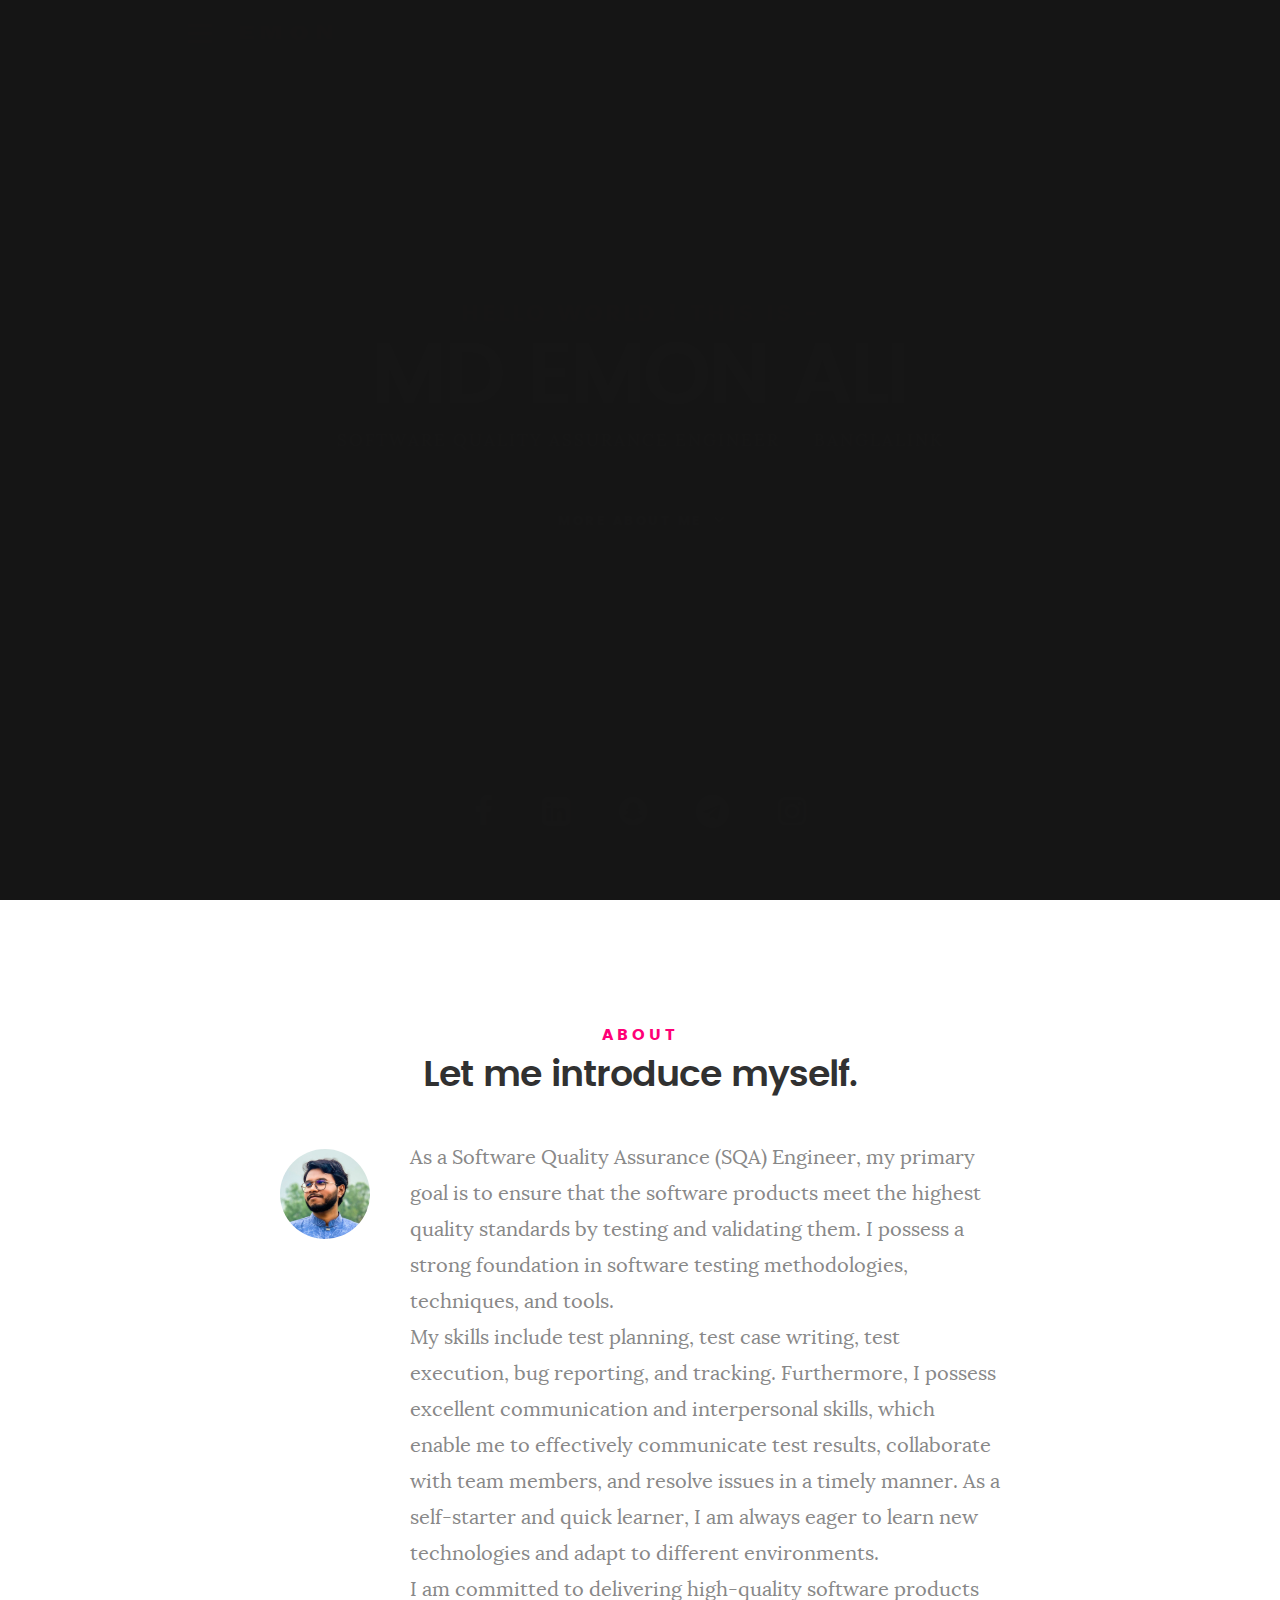
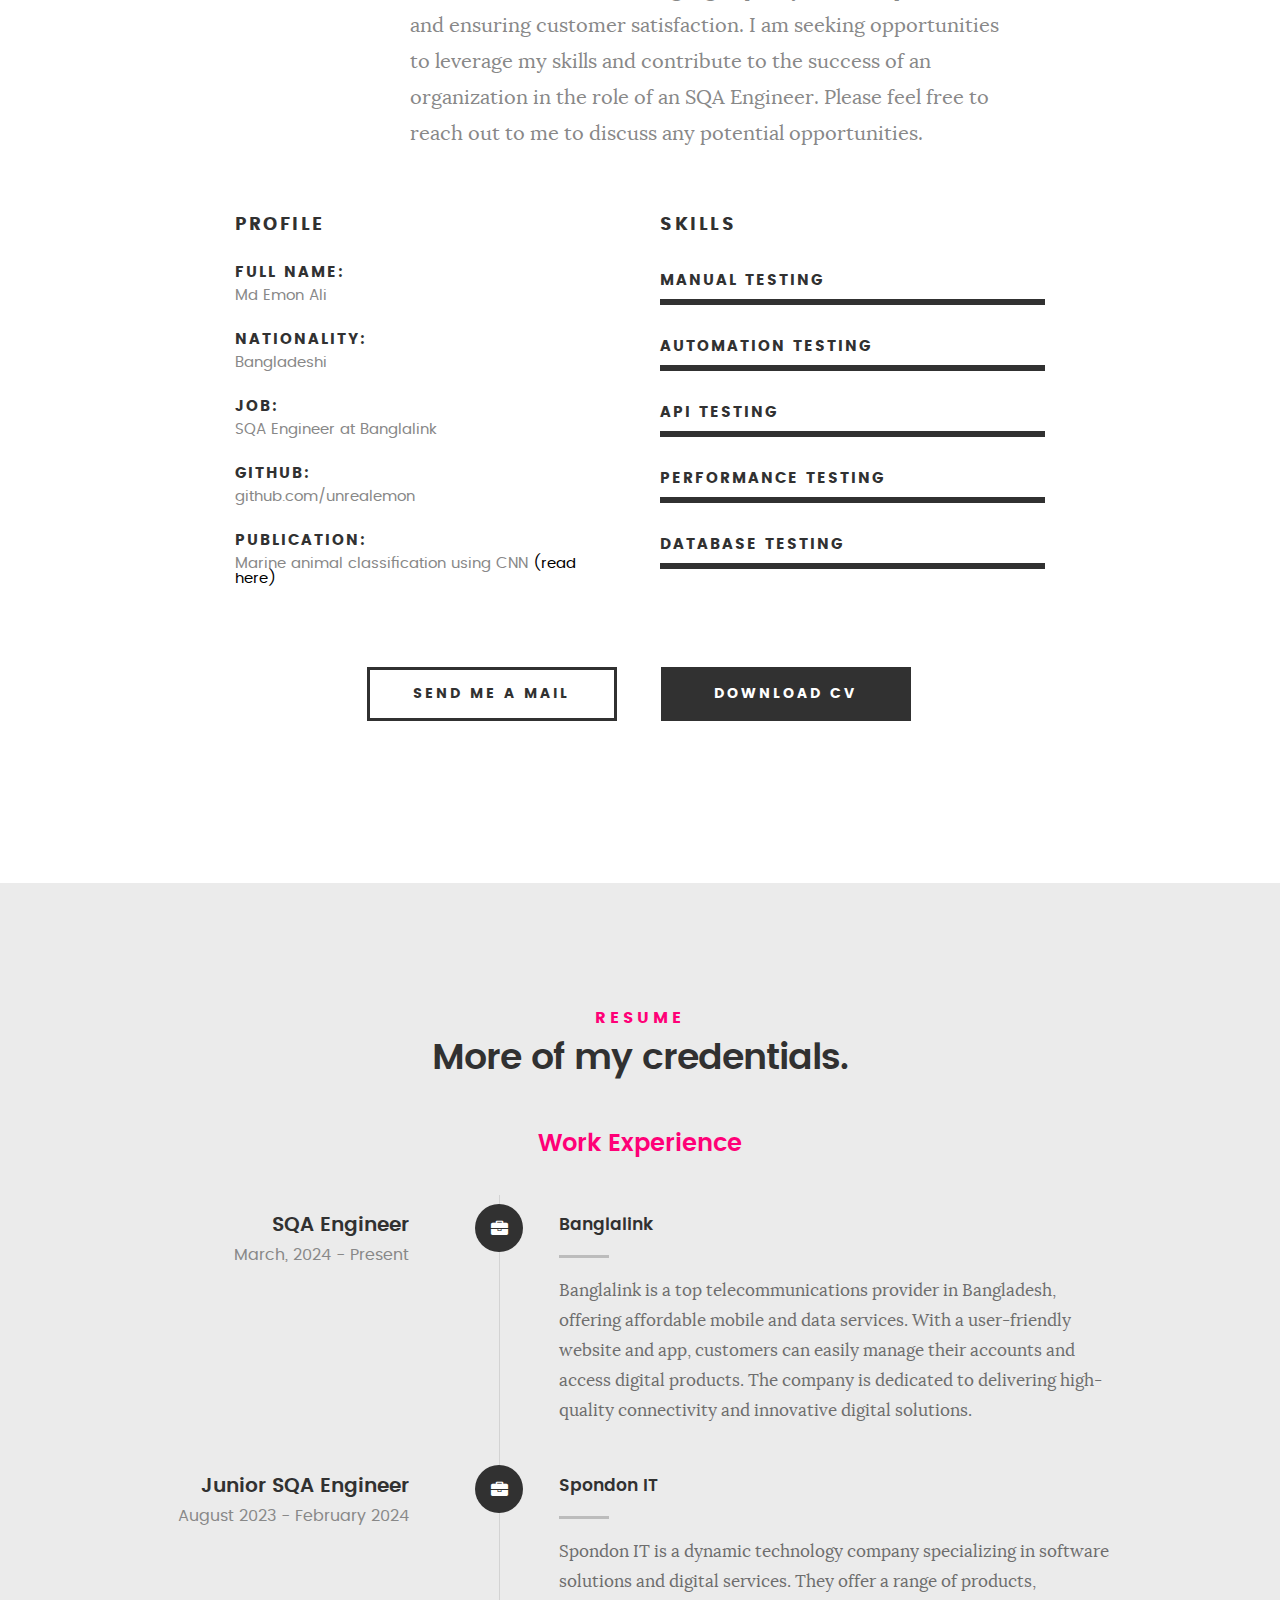
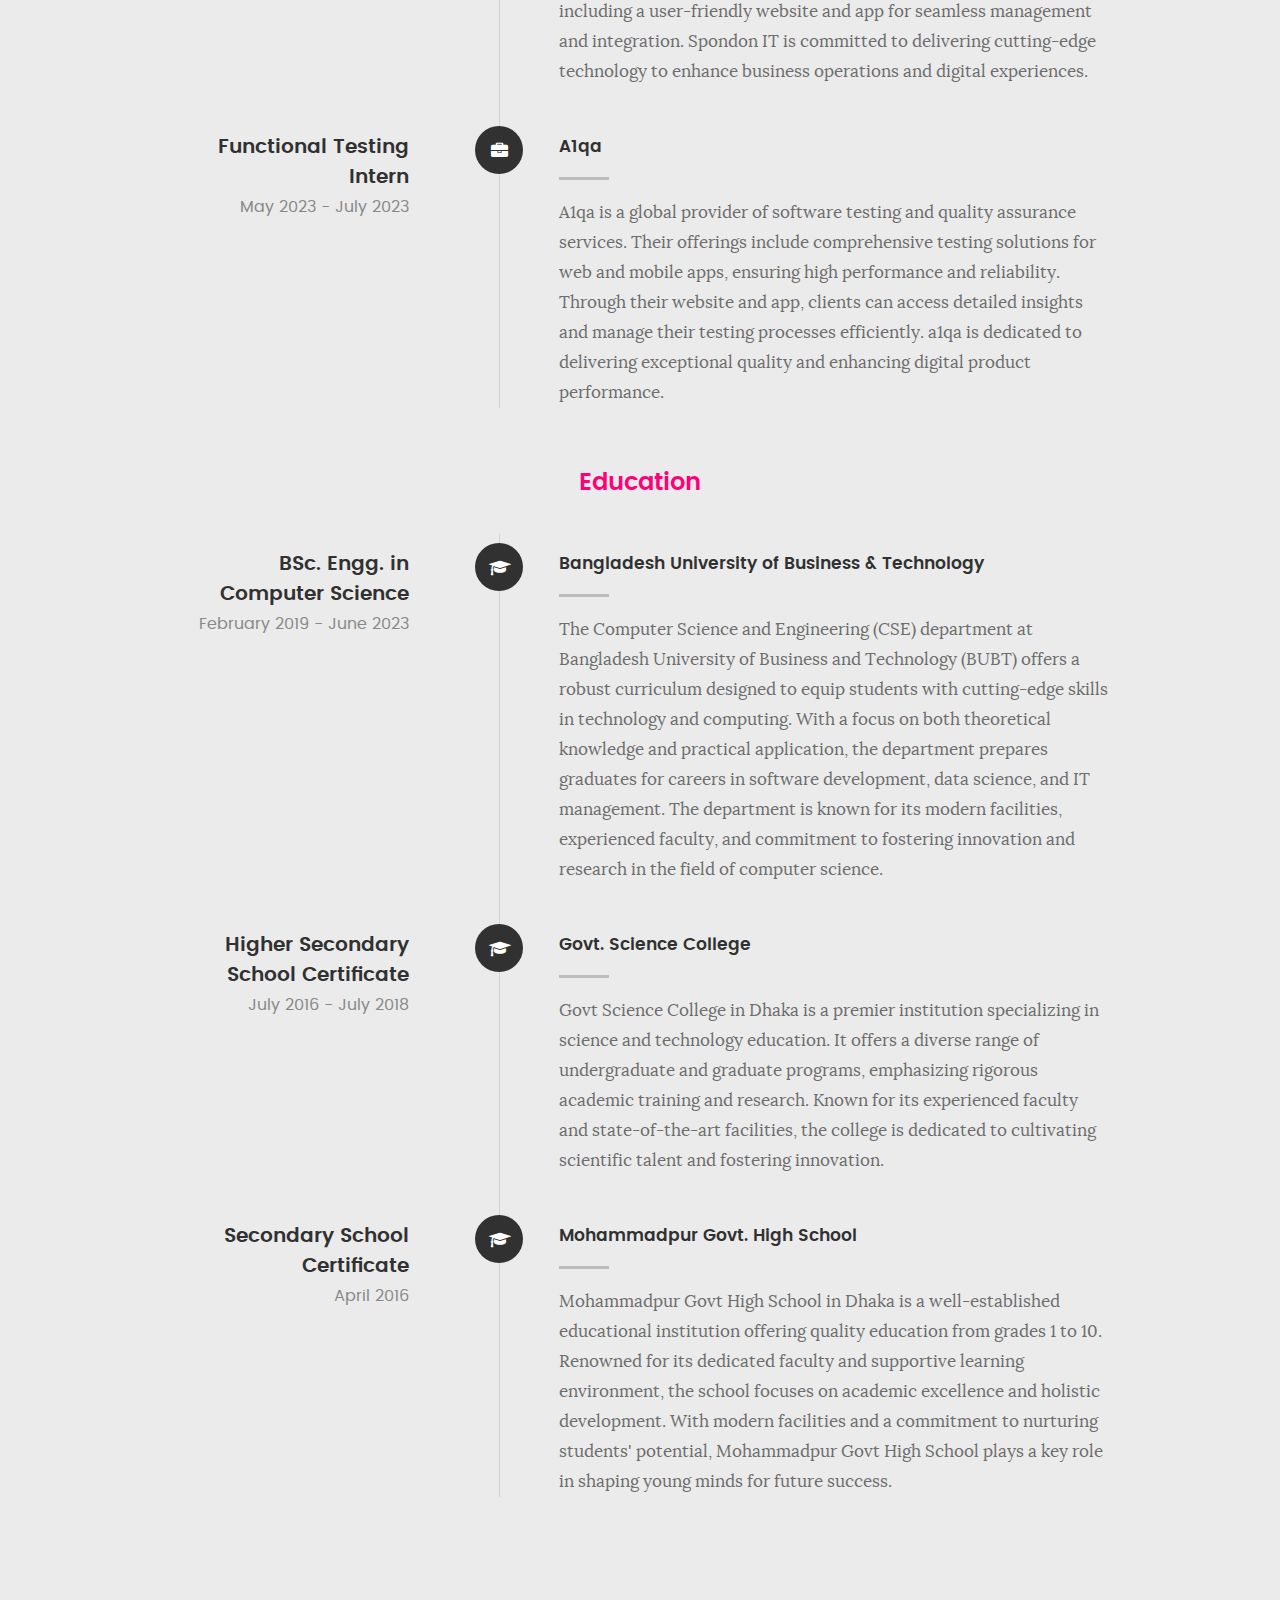
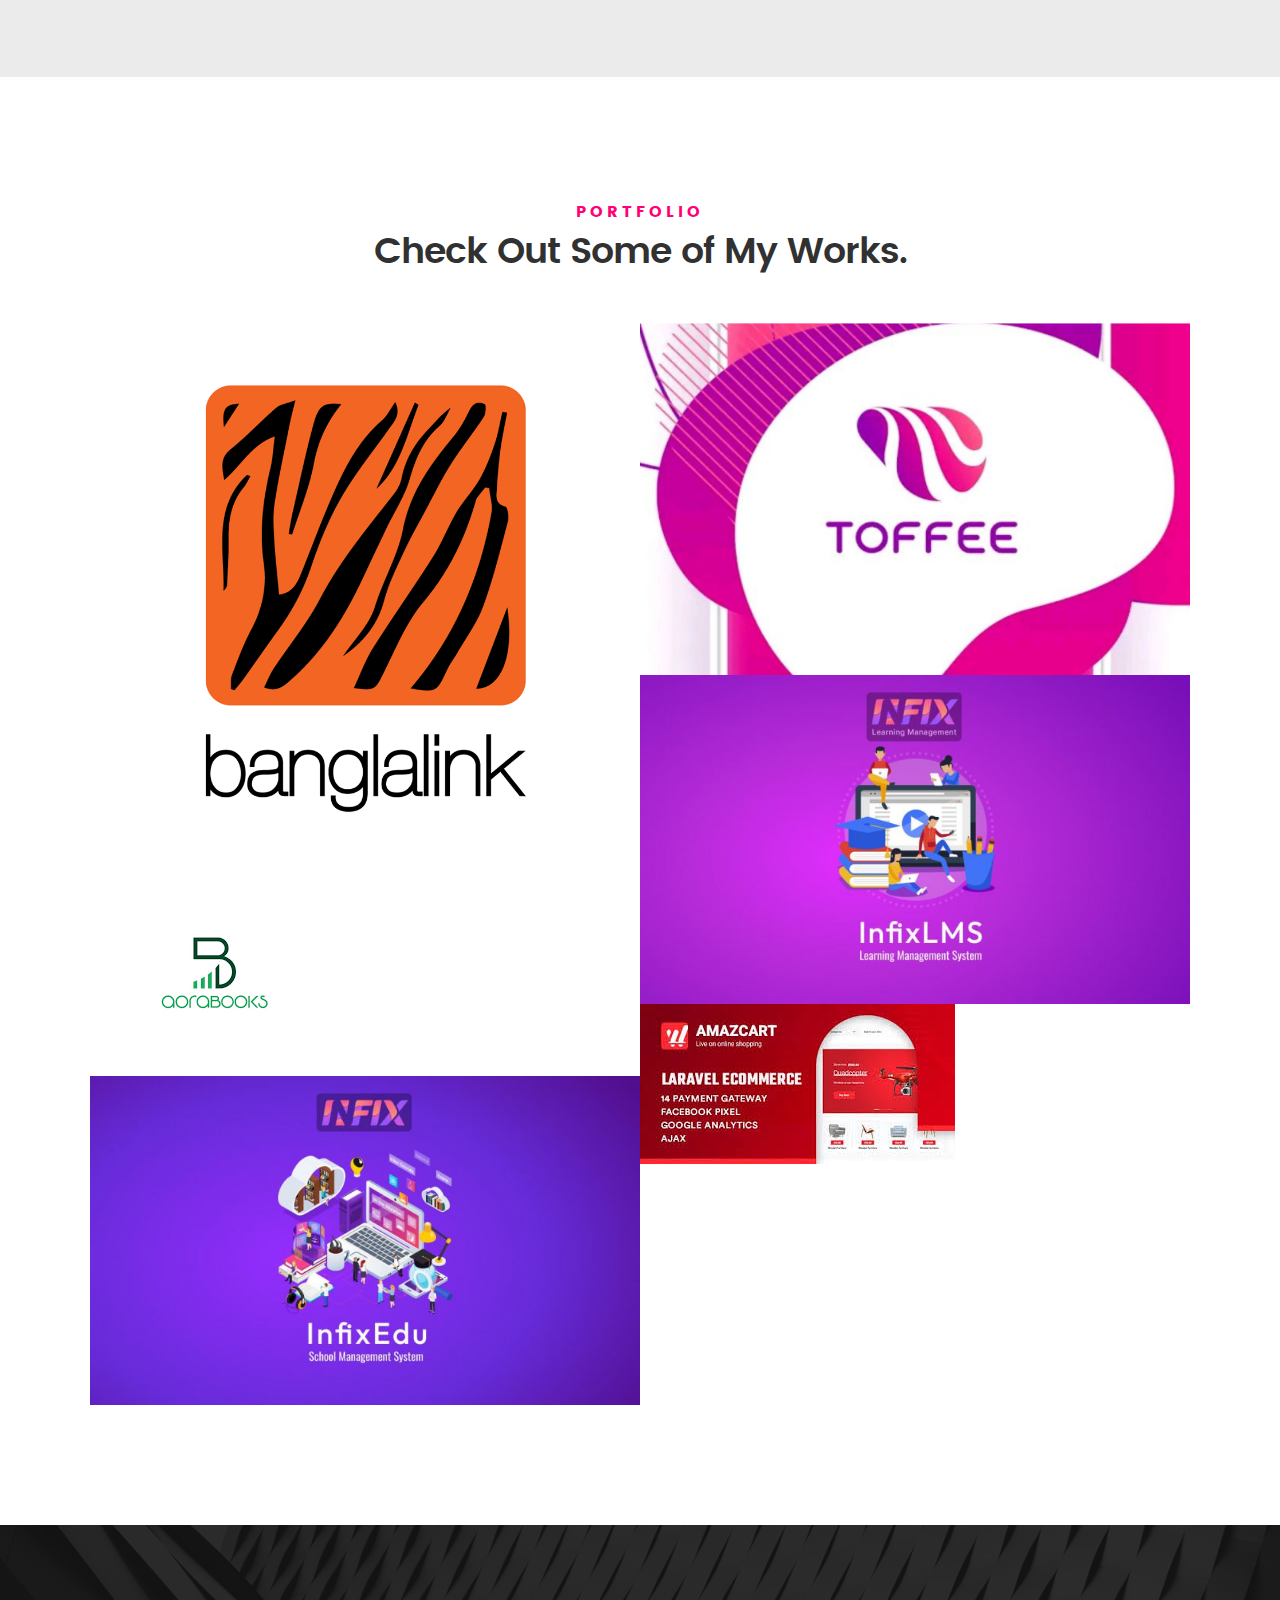
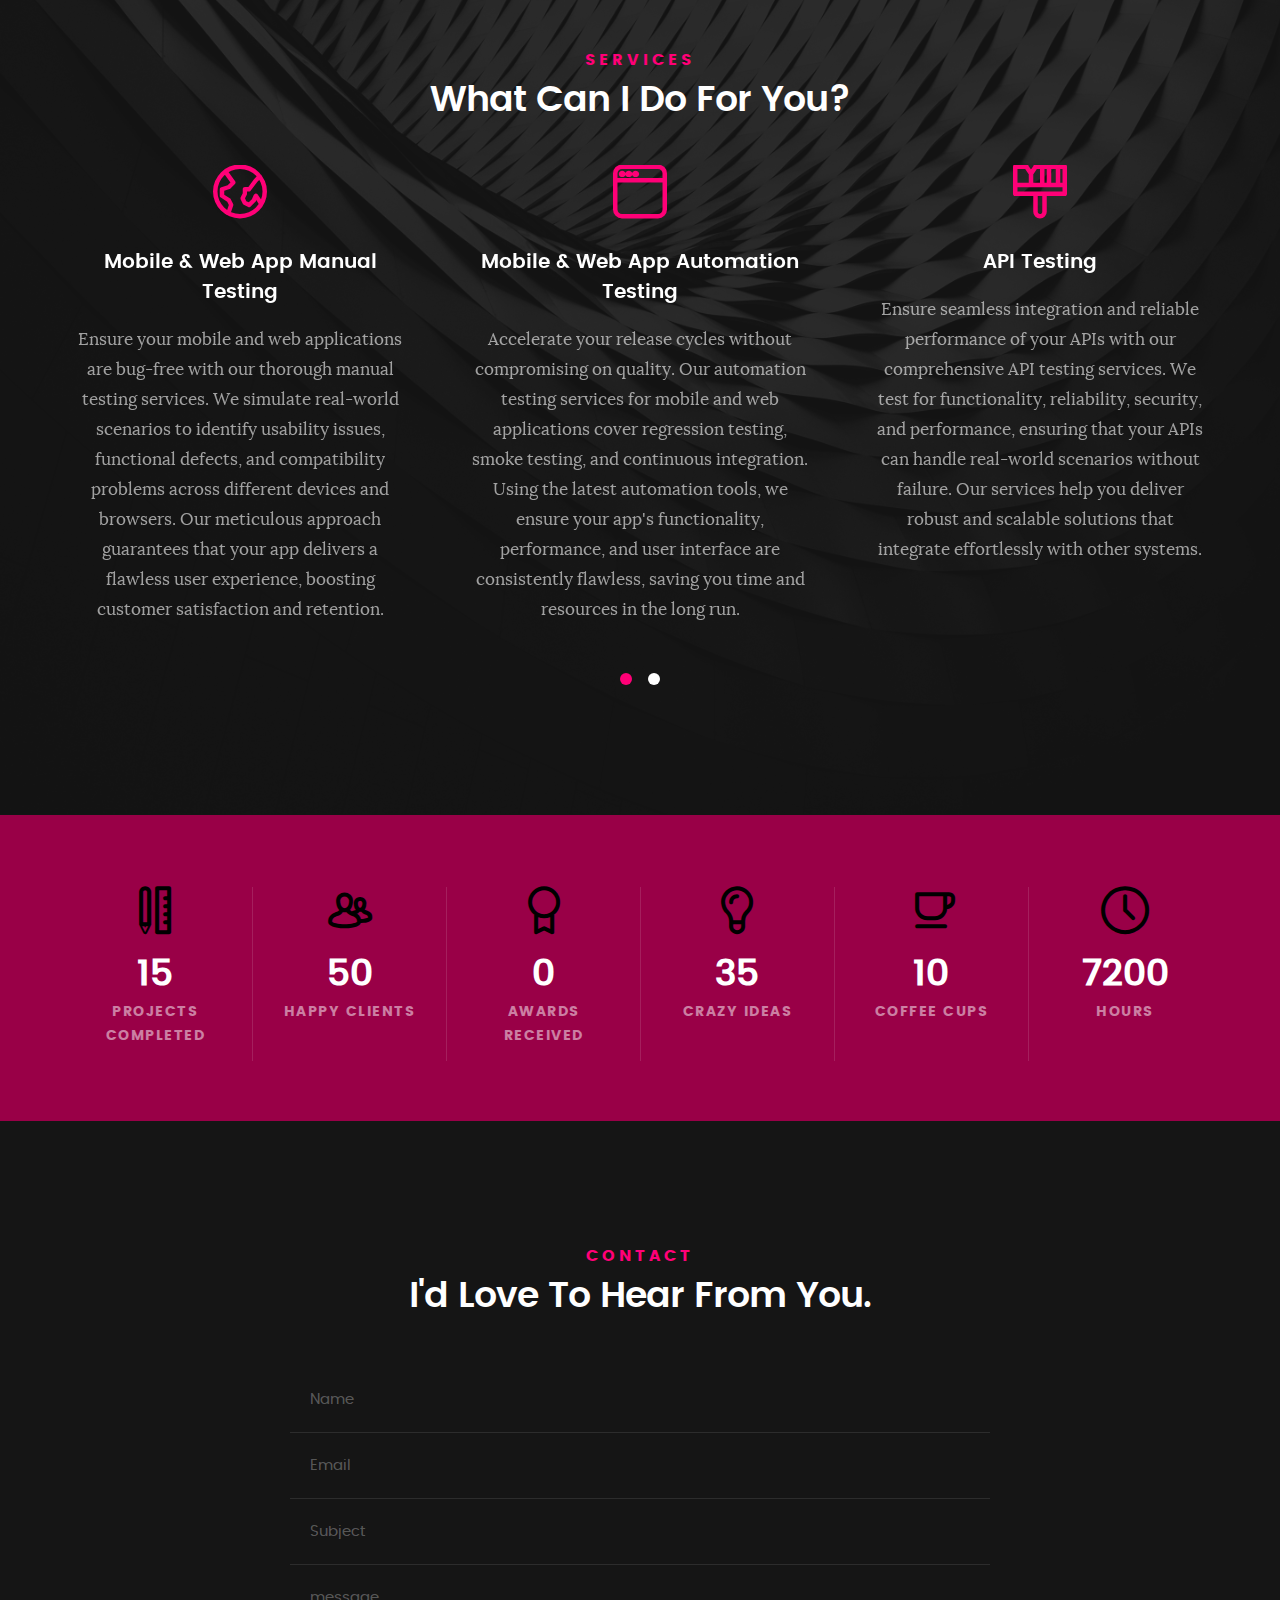
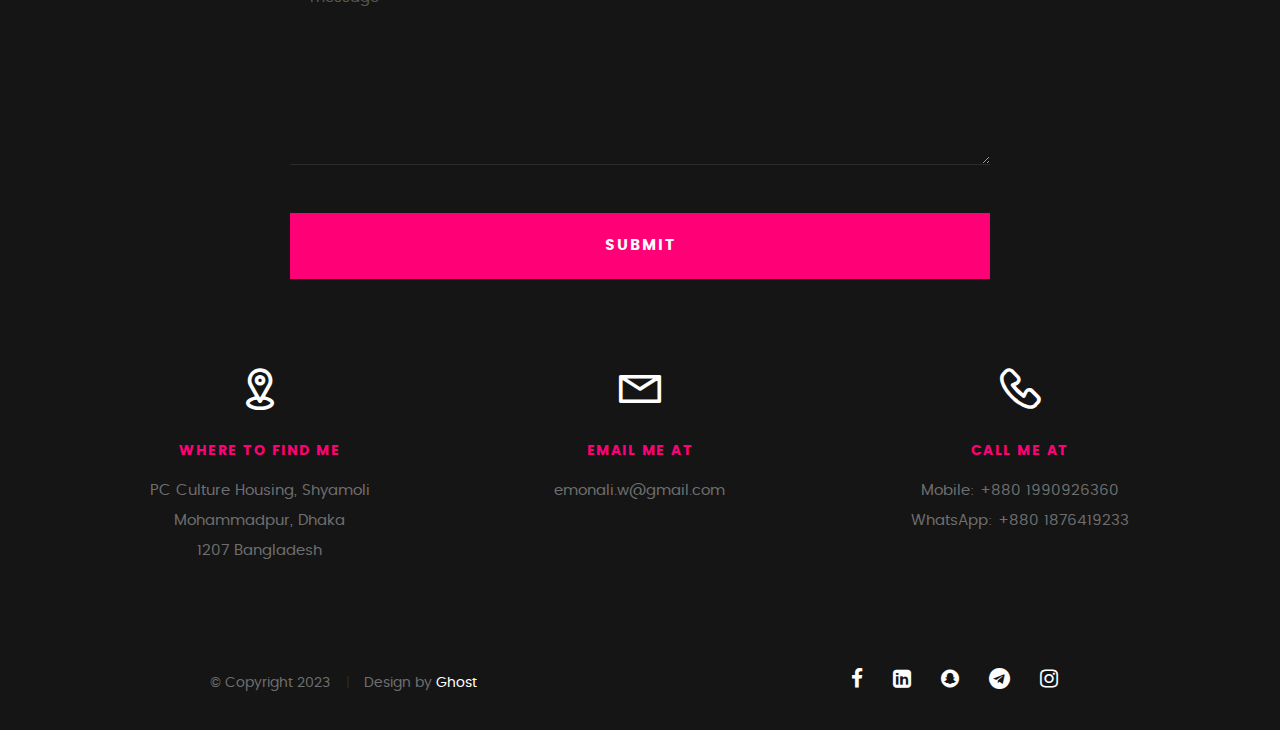
==== index.html @ 537b9093 "Update index.html" ====
<!DOCTYPE html>
<!--[if IE 8 ]><html class="no-js oldie ie8" lang="en"> <![endif]-->
<!--[if IE 9 ]><html class="no-js oldie ie9" lang="en"> <![endif]-->
<!--[if (gte IE 9)|!(IE)]><!--><html class="no-js" lang="en"> <!--<![endif]-->
<head>

   <!--- basic page needs
   ================================================== -->
   <meta charset="utf-8">
	<title>Emon</title>
	<meta name="description" content="">  
	<meta name="author" content="">

   <!-- mobile specific metas
   ================================================== -->
	<meta name="viewport" content="width=device-width, initial-scale=1, maximum-scale=1">

 	<!-- CSS
   ================================================== -->
   <link rel="stylesheet" href="css/base.css">  
   <link rel="stylesheet" href="css/main.css">
   <link rel="stylesheet" href="css/vendor.css">     
   <link rel="stylesheet" href="https://cdnjs.cloudflare.com/ajax/libs/font-awesome/4.7.0/css/font-awesome.min.css">

   <!-- script
   ================================================== -->   
	<script src="js/modernizr.js"></script>
	<script src="js/pace.min.js"></script>
       
   <!-- favicons
	================================================== -->
	<link rel="icon" type="image/png" href="favicon.png">

</head>

<body id="top">

	<!-- header 
   ================================================== -->
   <header>   	
   	<div class="row">

   		<div class="top-bar">
   			<a class="menu-toggle" href="#"><span>Menu</span></a>

	   		<div class="logo">
		         <a href="index.html">EMON ALI</a>
		      </div>		      

		   	<nav id="main-nav-wrap">
					<ul class="main-navigation">
						<li class="current"><a class="smoothscroll"  href="#intro" title="">Home</a></li>
						<li><a class="smoothscroll"  href="#about" title="">About</a></li>
						<li><a class="smoothscroll"  href="#resume" title="">Resume</a></li>
						<li><a class="smoothscroll"  href="#portfolio" title="">Portfolio</a></li>
						<li><a class="smoothscroll"  href="#services" title="">Services</a></li>					
						<li><a class="smoothscroll"  href="#contact" title="">Contact</a></li>	
						<li><a href="#" title="">Beta 1.0</a></li>				
					</ul>
				</nav>    		
   		</div> <!-- /top-bar --> 
   		
   	</div> <!-- /row --> 		
   </header> <!-- /header -->

	<!-- intro section
   ================================================== -->
   <section id="intro">   

   	<div class="intro-overlay"></div>	

   	<div class="intro-content">
   		<div class="row">

   			<div class="col-twelve">

	   			<h5>Hello World ! This is -</h5>
	   			<h1>MD EMON ALI</h1>

	   			<p class="intro-position">
	   				<span>Software Quality Assurance Engineer</span>
				        <span>Banglalink</span>

	   				
	   			</p>

	   			<a class="button stroke smoothscroll" href="#about" title="">More About Me</a>

	   		</div>  
   			
   		</div>   		 		
   	</div> <!-- /intro-content --> 

   	<ul class="intro-social">        
         <li><a href="https://www.facebook.com/emon.ak23"><i class="fa fa-facebook"></i></a></li>
         <li><a href="https://www.linkedin.com/in/aliemon"><i class='fa fa-linkedin-square'></i></a></li>
	 <li><a href="https://www.snapchat.com/add/unrealemonn"><i class="fa fa-snapchat"></i></a></li>
	 <li><a href="https://t.me/unrealemon"><i class="fa fa-telegram"></i></a></li>
	 <li><a href="https://www.instagram.com/unrealemon"><i class="fa fa-instagram"></i></a></li>
      </ul> <!-- /intro-social -->      	

   </section> <!-- /intro -->


   <!-- about section
   ================================================== -->
   <section id="about">  

   	<div class="row section-intro">
   		<div class="col-twelve">

   			<h5>About</h5>
   			<h1>Let me introduce myself.</h1>

   			<div class="intro-info">

   				<img src="images/profile-pic.jpg" alt="Profile Picture">

   				<p class="lead">As a Software Quality Assurance (SQA) Engineer, my primary goal is to ensure that the software products meet the highest quality standards by testing and validating them. I possess a strong foundation in software testing methodologies, techniques, and tools.<br> My skills include test planning, test case writing, test execution, bug reporting, and tracking. Furthermore, I possess excellent communication and interpersonal skills, which enable me to effectively communicate test results, collaborate with team members, and resolve issues in a timely manner. As a self-starter and quick learner, I am always eager to learn new technologies and adapt to different environments.<br> I am committed to delivering high-quality software products and ensuring customer satisfaction. I am seeking opportunities to leverage my skills and contribute to the success of an organization in the role of an SQA Engineer. Please feel free to reach out to me to discuss any potential opportunities.</p>
   			</div>   			

   		</div>   		
   	</div> <!-- /section-intro -->

   	<div class="row about-content">

   		<div class="col-six tab-full">

   			<h3>Profile</h3>
   			

   			<ul class="info-list">
   				<li>
   					<strong>Full Name:</strong>
   					<span>Md Emon Ali</span>
   				</li>
   				<li>
   					<strong>Nationality:</strong>
   					<span>Bangladeshi</span>
   				</li>
   				<li>
   					<strong>Job:</strong>
   					<span>SQA Engineer at Banglalink</span>
   				</li>
   				<li>
   					<strong>Github:</strong>
   					<span>github.com/unrealemon</span>
   				</li>
   				<li>
   					<strong>Publication:</strong>
   					<span>Marine animal classification using CNN <a href="https://ieeexplore.ieee.org/document/10441585"> (read here)</a></span>
   				</li>

   			</ul> <!-- /info-list -->

   		</div>

   		<div class="col-six tab-full">

   			<h3>Skills</h3>

				<ul class="skill-bars">
				   <li>
				   	<div class="progress percent100"></div>
				   	<strong>Manual Testing</strong>
				   </li>
				   <li>
				   	<div class="progress percent100"></div>
				   	<strong>Automation Testing</strong>
				   </li>
				   <li>
				   	<div class="progress percent100"></div>
				   	<strong>API Testing</strong>
				   </li>
				   <li>
				   	<div class="progress percent100"></div>
				   	<strong>Performance Testing</strong>
				   </li>
				   <li>

				   	<div class="progress percent100"></div>
				   	<strong>Database Testing</strong>
				   </li>
      
				</ul> <!-- /skill-bars -->		

   		</div>

   	</div>

   	<div class="row button-section">
   		<div class="col-twelve">
   			<a href="mailto:emonali.w@gmail.com" title="Hire Me" class="button stroke smoothscroll" id="sendEmailButton">Send me a Mail</a>
   			<a href="https://drive.google.com/file/d/1buFAmKpKjgKAllrn5jMNvL3GRQLCCCxA/view" title="Download CV" class="button button-primary">Download CV</a>
   		</div>
        <script>
        document.getElementById('sendEmailButton').addEventListener('click', function(event) {
            event.preventDefault();  // Prevent the default link behavior
            window.location.href = "mailto:emonali.w@gmail.com?subject=Job Opportunity&body=Hello,.";
        });
    </script>   		
   	</div>

   </section> <!-- /process-->    


   <!-- resume Section
   ================================================== -->
	<section id="resume" class="grey-section">

		<div class="row section-intro">
   		<div class="col-twelve">

   			<h5>Resume</h5>
   			<h1>More of my credentials.</h1>


   		</div>   		
   	</div> <!-- /section-intro--> 

   	<div class="row resume-timeline">

   		<div class="col-twelve resume-header">

   			<h2>Work Experience</h2>

   		</div> <!-- /resume-header -->

   		<div class="col-twelve">

   			<div class="timeline-wrap">

   				<div class="timeline-block">

	   				<div class="timeline-ico">
	   					<i class="fa fa-briefcase"></i>
	   				</div>

	   				<div class="timeline-header">
	   					<h3>SQA Engineer</h3>
	   					<p>March, 2024 - Present</p>
	   				</div>

	   				<div class="timeline-content">
	   					<h4>Banglalink</h4>
	   					<p>Banglalink is a top telecommunications provider in Bangladesh, offering affordable mobile and data services. With a user-friendly website and app, customers can easily manage their accounts and access digital products. The company is dedicated to delivering high-quality connectivity and innovative digital solutions.</p>
	   				</div>

	   			</div> <!-- /timeline-block -->

	   			<div class="timeline-block">

	   				<div class="timeline-ico">
	   					<i class="fa fa-briefcase"></i>
	   				</div>

	   				<div class="timeline-header">
	   					<h3>Junior SQA Engineer</h3>
	   					<p>August 2023 - February 2024</p>
	   				</div>

	   				<div class="timeline-content">
	   					<h4>Spondon IT</h4>
	   					<p>Spondon IT is a dynamic technology company specializing in software solutions and digital services. They offer a range of products, including a user-friendly website and app for seamless management and integration. Spondon IT is committed to delivering cutting-edge technology to enhance business operations and digital experiences.</p>
	   				</div>

	   			</div> <!-- /timeline-block -->

	   			<div class="timeline-block">

	   				<div class="timeline-ico">
	   					<i class="fa fa-briefcase"></i>
	   				</div>

	   				<div class="timeline-header">
	   					<h3>Functional Testing Intern</h3>
	   					<p>May 2023 - July 2023</p>
	   				</div>

	   				<div class="timeline-content">
	   					<h4>A1qa</h4>
	   					<p>A1qa is a global provider of software testing and quality assurance services. Their offerings include comprehensive testing solutions for web and mobile apps, ensuring high performance and reliability. Through their website and app, clients can access detailed insights and manage their testing processes efficiently. a1qa is dedicated to delivering exceptional quality and enhancing digital product performance.</p>
	   				</div>

	   			</div> <!-- /timeline-block -->

   			</div> <!-- /timeline-wrap -->   			

   		</div> <!-- /col-twelve -->
   		
   	</div> <!-- /resume-timeline -->
   	
   	<div class="row resume-timeline">

   		<div class="col-twelve resume-header">

   			<h2>Education</h2>

   		</div> <!-- /resume-header -->

   		<div class="col-twelve">

   			<div class="timeline-wrap">

   				<div class="timeline-block">

	   				<div class="timeline-ico">
	   					<i class="fa fa-graduation-cap"></i>
	   				</div>

	   				<div class="timeline-header">
	   					<h3>BSc. Engg. in Computer Science</h3>
	   					<p>February 2019 - June 2023</p>
	   				</div>

	   				<div class="timeline-content">
	   					<h4>Bangladesh University of Business & Technology</h4>
	   					<p>The Computer Science and Engineering (CSE) department at Bangladesh University of Business and Technology (BUBT) offers a robust curriculum designed to equip students with cutting-edge skills in technology and computing. With a focus on both theoretical knowledge and practical application, the department prepares graduates for careers in software development, data science, and IT management. The department is known for its modern facilities, experienced faculty, and commitment to fostering innovation and research in the field of computer science.</p>
	   				</div>

	   			</div> <!-- /timeline-block -->

	   			<div class="timeline-block">

	   				<div class="timeline-ico">
	   					<i class="fa fa-graduation-cap"></i>
	   				</div>

	   				<div class="timeline-header">
	   					<h3>Higher Secondary School Certificate</h3>
	   					<p>July 2016 - July 2018</p>
	   				</div>

	   				<div class="timeline-content">
	   					<h4>Govt. Science College</h4>
	   					<p>Govt Science College in Dhaka is a premier institution specializing in science and technology education. It offers a diverse range of undergraduate and graduate programs, emphasizing rigorous academic training and research. Known for its experienced faculty and state-of-the-art facilities, the college is dedicated to cultivating scientific talent and fostering innovation.</p>
	   				</div>

	   			</div> <!-- /timeline-block -->

	   			<div class="timeline-block">

	   				<div class="timeline-ico">
	   					<i class="fa fa-graduation-cap"></i>
	   				</div>

	   				<div class="timeline-header">
	   					<h3>Secondary School Certificate</h3>
	   					<p>April 2016</p>
	   				</div>

	   				<div class="timeline-content">
	   					<h4>Mohammadpur Govt. High School</h4>
	   					<p>Mohammadpur Govt High School in Dhaka is a well-established educational institution offering quality education from grades 1 to 10. Renowned for its dedicated faculty and supportive learning environment, the school focuses on academic excellence and holistic development. With modern facilities and a commitment to nurturing students' potential, Mohammadpur Govt High School plays a key role in shaping young minds for future success.</p>
	   				</div>

	   			</div> <!-- /timeline-block -->

   			</div> <!-- /timeline-wrap -->   			

   		</div> <!-- /col-twelve -->
   		
   	</div> <!-- /resume-timeline -->
		
	</section> <!-- /features -->


	<!-- Portfolio Section
   ================================================== -->
	<section id="portfolio">

		<div class="row section-intro">
   		<div class="col-twelve">

   			<h5>Portfolio</h5>
   			<h1>Check Out Some of My Works.</h1>


   		</div>   		
   	</div> <!-- /section-intro--> 

   	<div class="row portfolio-content">

   		<div class="col-twelve">

   			<!-- portfolio-wrapper -->
	         <div id="folio-wrapper" class="block-1-2 block-mob-full stack">

	         	<div class="bgrid folio-item">
	               <div class="item-wrap">
	               	<img src="images/portfolio/liberty.jpg" alt="Liberty">
	                  <a href="#modal-01" class="overlay">	                  	           
	                     <div class="folio-item-table">
	                     	<div class="folio-item-cell">
		     					       <h3 class="folio-title">Banglalink</h3>	     					    
		     					    	 <span class="folio-types">
		     					       	  Telco Web & Mobile App
		     					       </span>
		     					   </div>	                      	
	                     </div>                    
	                  </a>
	               </div>	               
	        		</div> <!-- /folio-item -->

	        		<div class="bgrid folio-item">
	               <div class="item-wrap">
	               	<img src="images/portfolio/shutterbug.jpg" alt="Shutterbug">
	               	<a href="#modal-02" class="overlay">              		                  
	                     <div class="folio-item-table">
	                     	<div class="folio-item-cell">
	                     		<h3 class="folio-title">Toffee</h3>	     					    
		     					    	<span class="folio-types">
		     					       	  Live Streaming Web & Mobile App
		     					      </span>		     		
		     					   </div> 	                      	
	                     </div>                    
	                  </a>
	               </div>
	        		</div> <!-- /folio-item -->

	            <div class="bgrid folio-item">
	               <div class="item-wrap">
	               	<img src="images/portfolio/clouds.jpg"alt="Clouds">
	                  <a href="#modal-03" class="overlay">             		                  
	                     <div class="folio-item-table">
	                     	<div class="folio-item-cell">
	                     		<h3 class="folio-title">Infix LMS</h3>	     					    
		     					    	<span class="folio-types">
		     					       	  CMS Learning Website & Mobile App
		     					      </span>		     		
		     					   </div> 	                      	
	                     </div>                    
	                  </a>
	               </div>
	        		</div> <!-- /folio-item -->

	            <div class="bgrid folio-item">
	               <div class="item-wrap">
	               	<img src="images/portfolio/beetle.jpg" alt="Beetle">
	                  <a href="#modal-04" class="overlay">                  	                 
	                     <div class="folio-item-table">
	                     	<div class="folio-item-cell">
	                     		<h3 class="folio-title">Aorabooks</h3>	     					    
		     					    	<span class="folio-types">
		     					       	  SAAS Accounting Website & Mobile App
		     					      </span>		     		
		     					   </div>  	                      	
	                     </div>                    
	                  </a>
	               </div>
	        		</div> <!-- /folio-item -->     

	        		<div class="bgrid folio-item">
	               <div class="item-wrap">
	               	<img src="images/portfolio/lighthouse.jpg" alt="Lighthouse">
	                  <a href="#modal-05" class="overlay">             		                  
	                     <div class="folio-item-table">
	                     	<div class="folio-item-cell">
	                     		<h3 class="folio-title">Amazcart</h3>	     					    
		     					    	<span class="folio-types">
		     					       	  CMS E-commerce Website and Mobile app
		     					      </span>		     		
		     					   </div> 	                      	
	                     </div>                    
	                  </a>
	               </div>
	        		</div> <!-- /folio-item -->

	            <div class="bgrid folio-item">
	               <div class="item-wrap">
	               	<img src="images/portfolio/salad.jpg" alt="Salad">
	                  <a href="#modal-06" class="overlay">
	                     <div class="folio-item-table">
	                     	<div class="folio-item-cell">
	                     		<h3 class="folio-title">Infix Edu</h3>	     					    
		     					    	<span class="folio-types">
		     					       	  CMS Education Website & Mobile app
		     					      </span>		     		
		     					   </div>	                      	
	                     </div>                    
	                  </a>
	               </div>
	        		</div> <!-- /folio-item -->   

	            <!-- modal popups - begin
	            ============================================================= -->
	            <div id="modal-01" class="popup-modal slider mfp-hide">	

				     	<div class="media">
				     		<img src="images/portfolio/modals/m-liberty.jpg" alt="" />
				     	</div>      	

					   <div class="description-box">
					      <h4>Liberty</h4>		      
					      <p>Proin gravida nibh vel velit auctor aliquet. Aenean sollicitudin, lorem quis bibendum auctor, nisi elit consequat ipsum, nec sagittis sem nibh id elit.</p>

					      <div class="categories">Web Development</div>			               
					   </div>

			         <div class="link-box">
			            <a href="#">Details</a>
					      <a href="#" class="popup-modal-dismiss">Close</a>
			         </div>		      

				   </div> <!-- /modal-01 -->

				   <div id="modal-02" class="popup-modal slider mfp-hide">	

				     	<div class="media">
				     		<img src="images/portfolio/modals/m-shutterbug.jpg" alt="" />
				     	</div>      	

					   <div class="description-box">
					      <h4>Shutterbug</h4>		      
					      <p>Proin gravida nibh vel velit auctor aliquet. Aenean sollicitudin, lorem quis bibendum auctor, nisi elit consequat ipsum, nec sagittis sem nibh id elit.</p>

					      <div class="categories">Web Design</div>			               
					   </div>

			         <div class="link-box">
			            <a href="#">Details</a>
					      <a href="#" class="popup-modal-dismiss">Close</a>
			         </div>		      

				   </div> <!-- /modal-02 -->

				   <div id="modal-03" class="popup-modal slider mfp-hide">	

				     	<div class="media">
				     		<img src="images/portfolio/modals/m-clouds.jpg" alt="" />
				     	</div>      	

					   <div class="description-box">
					      <h4>Clouds</h4>		      
					      <p>Proin gravida nibh vel velit auctor aliquet. Aenean sollicitudin, lorem quis bibendum auctor, nisi elit consequat ipsum, nec sagittis sem nibh id elit.</p>

					      <div class="categories">Web Design</div>			               
					   </div>

			         <div class="link-box">
			            <a href="#">Details</a>
					      <a href="#" class="popup-modal-dismiss">Close</a>
			         </div>		      

				   </div> <!-- /modal-03 -->

				   <div id="modal-04" class="popup-modal slider mfp-hide">	

				     	<div class="media">
				     		<img src="images/portfolio/modals/m-beetle.jpg" alt="" />
				     	</div>      	

					   <div class="description-box">
					      <h4>Beetle</h4>		      
					      <p>Proin gravida nibh vel velit auctor aliquet. Aenean sollicitudin, lorem quis bibendum auctor, nisi elit consequat ipsum, nec sagittis sem nibh id elit.</p>

					      <div class="categories">Branding</div>			               
					   </div>

			         <div class="link-box">
			            <a href="#">Details</a>
					      <a href="#" class="popup-modal-dismiss">Close</a>
			         </div>		      

				   </div> <!-- /modal-04 -->

				   <div id="modal-05" class="popup-modal slider mfp-hide">	

				     	<div class="media">
				     		<img src="images/portfolio/modals/m-lighthouse.jpg" alt="" />
				     	</div>      	

					   <div class="description-box">
					      <h4>Lighthouse</h4>		      
					      <p>Proin gravida nibh vel velit auctor aliquet. Aenean sollicitudin, lorem quis bibendum auctor, nisi elit consequat ipsum, nec sagittis sem nibh id elit.</p>

					      <div class="categories">Web Development</div>			               
					   </div>

			         <div class="link-box">
			            <a href="#">Details</a>
					      <a href="#" class="popup-modal-dismiss">Close</a>
			         </div>		      

				   </div> <!-- /modal-05 -->

				   <div id="modal-06" class="popup-modal slider mfp-hide">	

				     	<div class="media">
				     		<img src="images/portfolio/modals/m-salad.jpg" alt="" />
				     	</div>      	

					   <div class="description-box">
					      <h4>Salad</h4>		      
					      <p>Proin gravida nibh vel velit auctor aliquet. Aenean sollicitudin, lorem quis bibendum auctor, nisi elit consequat ipsum, nec sagittis sem nibh id elit.</p>

					      <div class="categories">Branding</div>			               
					   </div>

			         <div class="link-box">
			            <a href="#">Details</a>
					      <a href="#" class="popup-modal-dismiss">Close</a>
			         </div>		      

				   </div> <!-- /modal-06 -->


				   <!-- modal popups - end
	            ============================================================= -->

	         </div> <!-- /portfolio-wrapper --> 

   		</div>  <!-- /twelve -->   

   	</div> <!-- /portfolio-content --> 
		
	</section> <!-- /portfolio --> 


	<!-- CTA Section
   ================================================== 
	<section id="cta" class="grey-section">

   	<div class="row cta-content">

   		<div class="col-twelve section-ads">  

	     		<h2 class="h01"><a href="http://www.dreamhost.com/r.cgi?287326|STYLESHOUT">Styleshout Recommends Dreamhost.</a></h2>

		      <p class="lead">
		      Looking for an awesome and reliable webhosting? Try <a href="http://www.dreamhost.com/r.cgi?287326|STYLESHOUT"><span>DreamHost</span></a>.
				Get <span>$50 off</span> when you sign up with the promocode <span>styleshout</span>. 
				<!-- Simply type	the promocode in the box labeled “Promo Code” when placing your order.	
				</p>

				<div class="action">
			      <a class="button button-primary large" href="http://www.dreamhost.com/r.cgi?287326|STYLESHOUT">Sign Up Now</a>
		      </div>		     	

   		</div>

   	</div> <!-- /cta-content 

   </section> <!-- /cta --> 

	
	<!-- services Section
   ================================================== -->
	<section id="services">

		<div class="overlay"></div>

		<div class="row section-intro">
   		<div class="col-twelve">

   			<h5>Services</h5>
   			<h1>What Can I Do For You?</h1>


   		</div>   		
   	</div> <!-- /section-intro -->

   	<div class="row services-content">

   		<div id="owl-slider" class="owl-carousel services-list">

	      	<div class="service">	

	      		<span class="icon"><i class="icon-earth"></i></span>            

	            <div class="service-content">	

	            	 <h3>Mobile & Web App Manual Testing</h3>

		            <p class="desc">Ensure your mobile and web applications are bug-free with our thorough manual testing services. We simulate real-world scenarios to identify usability issues, functional defects, and compatibility problems across different devices and browsers. Our meticulous approach guarantees that your app delivers a flawless user experience, boosting customer satisfaction and retention.
	         		</p>
	         		
	         	</div> 	         	 

				</div> <!-- /service -->

				<div class="service">	

					<span class="icon"><i class="icon-window"></i></span>                          

	            <div class="service-content">	

	            	<h3>Mobile & Web App Automation Testing</h3>  

		            <p class="desc">Accelerate your release cycles without compromising on quality. Our automation testing services for mobile and web applications cover regression testing, smoke testing, and continuous integration. Using the latest automation tools, we ensure your app's functionality, performance, and user interface are consistently flawless, saving you time and resources in the long run.
	         		</p>

	            </div>	                          

			   </div> <!-- /service -->

			   <div class="service">

			   	<span class="icon"><i class="icon-paint-brush"></i></span>		            

	            <div class="service-content">

	            	<h3>API Testing</h3>

		            <p class="desc">Ensure seamless integration and reliable performance of your APIs with our comprehensive API testing services. We test for functionality, reliability, security, and performance, ensuring that your APIs can handle real-world scenarios without failure. Our services help you deliver robust and scalable solutions that integrate effortlessly with other systems.
	        			</p> 

	            </div> 	            	               

			   </div> <!-- /service -->

				<div class="service">

					<span class="icon"><i class="icon-toggles"></i></span>	              

	            <div class="service-content">

	            	<h3>Performance Testing</h3>

		            <p class="desc">Optimize your application’s speed, stability, and scalability with our performance testing services. We simulate high user loads to identify bottlenecks, analyze response times, and evaluate the system's behavior under stress. Our detailed insights help you enhance.
	         		</p> 
	         		
	            </div>                

				</div> <!-- /service -->

			   <div class="service">

			   	<span class="icon"><i class="icon-image"></i></span>	            

	            <div class="service-content">

	            	<h3>Database Testing</h3>

		            <p class="desc">Maintain the integrity and reliability of your data with our specialized database testing services. We validate data accuracy, integrity, and security across different databases, ensuring that your application's backend functions flawlessly. Our testing covers database design, stored procedures, triggers, and data migration to ensure your systems run smoothly and efficiently.
	        			</p> 

	            </div>	               

			   </div> <!-- /service -->

			   <div class="service">

			   	<span class="icon"><i class="icon-chat"></i></span>	   	           

	            <div class="service-content">

	            	 <h3>User Acceptance Testing</h3>

		            <p class="desc">Launch with confidence by validating your application with real users through our User Acceptance Testing (UAT) services. We collaborate with end-users to test the application in real-world scenarios, ensuring it meets all business requirements and user expectations. Our UAT services help you minimize post-launch issues and ensure your product is ready for market success.
	        			</p> 
	        			
	            </div>	               

			   </div> <!-- /service -->

	      </div> <!-- /services-list -->
   		
   	</div> <!-- /services-content -->
		
	</section> <!-- /services -->	


	<!-- stats Section
   ================================================== -->
	<section id="stats" class="count-up">

		<div class="row">
			<div class="col-twelve">

				<div class="block-1-6 block-s-1-3 block-tab-1-2 block-mob-full stats-list">

					<div class="bgrid stat">

						<div class="icon-part">
							<i class="icon-pencil-ruler"></i>
						</div>

						<h3 class="stat-count">
							15
						</h3>

						<h5 class="stat-title">
							Projects Completed
						</h5>

					</div> <!-- /stat -->					

					<div class="bgrid stat">

						<div class="icon-part">
							<i class="icon-users"></i>
						</div>

						<h3 class="stat-count">
							50
						</h3>

						<h5 class="stat-title">
							Happy Clients
						</h5>

					</div> <!-- /stat -->

					<div class="bgrid stat">

						<div class="icon-part">
							<i class="icon-badge"></i>
						</div>

						<h3 class="stat-count">
							0
						</h3>

						<h5 class="stat-title">
							Awards Received
						</h5>

					</div> <!-- /stat -->									

					<div class="bgrid stat">

						<div class="icon-part">
							<i class="icon-light-bulb"></i>
						</div>

						<h3 class="stat-count">
							35
						</h3>

						<h5 class="stat-title">
							Crazy Ideas
						</h5>

					</div> <!-- /stat -->

					<div class="bgrid stat">

						<div class="icon-part">
							<i class="icon-cup"></i>
						</div>

						<h3 class="stat-count">
							10
						</h3>

						<h5 class="stat-title">
							Coffee Cups
						</h5>

					</div> <!-- /stat -->

					<div class="bgrid stat">

						<div class="icon-part">
							<i class="icon-clock"></i>
						</div>

						<h3 class="stat-count">
							7200
						</h3>

						<h5 class="stat-title">
							Hours
						</h5>

					</div> <!-- /stat -->

				</div> <!-- /stats-list -->

			</div> <!-- /twelve -->
		</div> <!-- /row -->

	</section> <!-- /stats -->

	
   <!-- contact
   ================================================== -->
	<section id="contact">

		<div class="row section-intro">
   		<div class="col-twelve">

   			<h5>Contact</h5>
   			<h1>I'd Love To Hear From You.</h1>


   		</div> 
   	</div> <!-- /section-intro -->

   	<div class="row contact-form">

   		<div class="col-twelve">

            <!-- form -->
            <form name="contactForm" id="contactForm" method="post" action="">
      			<fieldset>

                  <div class="form-field">
 						   <input name="contactName" type="text" id="contactName" placeholder="Name" value="" minlength="2" required="">
                  </div>
                  <div class="form-field">
	      			   <input name="contactEmail" type="email" id="contactEmail" placeholder="Email" value="" required="">
	               </div>
                  <div class="form-field">
	     				   <input name="contactSubject" type="text" id="contactSubject" placeholder="Subject" value="">
	               </div>                       
                  <div class="form-field">
	                 	<textarea name="contactMessage" id="contactMessage" placeholder="message" rows="10" cols="50" required=""></textarea>
	               </div>                      
                 <div class="form-field">
                     <button class="submitform">Submit</button>
                     <div id="submit-loader">
                        <div class="text-loader">Sending...</div>                             
       				      <div class="s-loader">
								  	<div class="bounce1"></div>
								  	<div class="bounce2"></div>
								  	<div class="bounce3"></div>
								</div>
							</div>
                  </div>

      			</fieldset>
      		</form> <!-- Form End -->

            <!-- contact-warning -->
            <div id="message-warning">            	
            </div>            
            <!-- contact-success -->
      		<div id="message-success">
               <i class="fa fa-check"></i>Your message was sent, thank you!<br>
      		</div>

         </div> <!-- /col-twelve -->
   		
   	</div> <!-- /contact-form -->

   	<div class="row contact-info">

   		<div class="col-four tab-full">

   			<div class="icon">
   				<i class="icon-pin"></i>
   			</div>

   			<h5>Where to find me</h5>

   			<p>
            PC Culture Housing, Shyamoli<br>
            Mohammadpur, Dhaka<br>
            1207 Bangladesh
            </p>

   		</div>

   		<div class="col-four tab-full collapse">

   			<div class="icon">
   				<i class="icon-mail"></i>
   			</div>

   			<h5>Email Me At</h5>

   			<p>emonali.w@gmail.com</p>

   		        </div>

   		<div class="col-four tab-full">

   			<div class="icon">
   				<i class="icon-phone"></i>
   			</div>

   			<h5>Call Me At</h5>

   			<p>Mobile: +880 1990926360<br>
			   	WhatsApp: +880 1876419233</p>

   		</div>
   		
   	</div> <!-- /contact-info -->
		
	</section> <!-- /contact -->


   <!-- footer
   ================================================== -->

   <footer>
     	<div class="row">

     		<div class="col-six tab-full pull-right social">

     			<ul class="footer-social">        
			      <li><a href="https://www.facebook.com/emon.ak23"><i class="fa fa-facebook"></i></a></li>
                              <li><a href="https://www.linkedin.com/in/aliemon"><i class='fa fa-linkedin-square'></i></a></li>
	                      <li><a href="https://www.snapchat.com/add/unrealemonn"><i class="fa fa-snapchat"></i></a></li>
	                      <li><a href="https://t.me/unrealemon"><i class="fa fa-telegram"></i></a></li>
	                      <li><a href="https://www.instagram.com/unrealemon"><i class="fa fa-instagram"></i></a></li>
			   </ul> 
	      		
	      </div>

      	<div class="col-six tab-full">
	      	<div class="copyright">
		        	<span>© Copyright 2023 </span> 
		        	<span>Design by <a href="#about">Ghost</a></span> 
		         </div>		                  
	      	</div>

	      	<div id="go-top">
		         <a class="smoothscroll" title="Back to Top" href="#top"><i class="fa fa-long-arrow-up"></i></a>
		      </div>

      	</div> <!-- /row -->     	
   </footer>  

   <div id="preloader"> 
    	<div id="loader"></div>
   </div> 

   <!-- Java Script
   ================================================== --> 
   <script src="js/jquery-2.1.3.min.js"></script>
   <script src="js/plugins.js"></script>
   <script src="js/main.js"></script>

</body>

</html>
---- css/base.css ----
/**
 * =================================================================== 
 *
 *  
 *  ------------------------------------------------------------------
 *  TOC:
 *  01. reset
 *  02. basic/base setup styles
 *  03. grid
 *  04. MISC
 *
 * =================================================================== 
 */

/** 
 * ===================================================================
 * 01. reset - normalize.css v3.0.2 | MIT License | git.io/normalize
 *
 * ------------------------------------------------------------------- 
 */
html {
	font-family: sans-serif;
	-ms-text-size-adjust: 100%;
	-webkit-text-size-adjust: 100%;
}

body {
	margin: 0;
}

article,
aside,
details,
figcaption,
figure,
footer,
header,
hgroup,
main,
menu,
nav,
section,
summary {
	display: block;
}

audio,
canvas,
progress,
video {
	display: inline-block;
	vertical-align: baseline;
}

audio:not([controls]) {
	display: none;
	height: 0;
}

[hidden],
template {
	display: none;
}

a {
	background: transparent;
}

a:active,
a:hover {
	outline: 0;
}

abbr[title] {
	border-bottom: 1px dotted;
}

b,
strong {
	font-weight: bold;
}

dfn {
	font-style: italic;
}

h1 {
	font-size: 2em;
	margin: 0.67em 0;
}

mark {
	background: #ff0;
	color: #000;
}

small {
	font-size: 80%;
}

sub,
sup {
	font-size: 75%;
	line-height: 0;
	position: relative;
	vertical-align: baseline;
}

sup {
	top: -0.5em;
}

sub {
	bottom: -0.25em;
}

img {
	border: 0;
}

svg:not(:root) {
	overflow: hidden;
}

figure {
	margin: 1em 40px;
}

hr {
	-moz-box-sizing: content-box;
	box-sizing: content-box;
	height: 0;
}

pre {
	overflow: auto;
}

code,
kbd,
pre,
samp {
	font-family: monospace, monospace;
	font-size: 1em;
}

button,
input,
optgroup,
select,
textarea {
	color: inherit;
	font: inherit;
	margin: 0;
}

button {
	overflow: visible;
}

button,
select {
	text-transform: none;
}

button,
html input[type="button"],
input[type="reset"],
input[type="submit"] {
	-webkit-appearance: button;
	cursor: pointer;
}

button[disabled],
html input[disabled] {
	cursor: default;
}

button::-moz-focus-inner,
input::-moz-focus-inner {
	border: 0;
	padding: 0;
}

input {
	line-height: normal;
}

input[type="checkbox"],
input[type="radio"] {
	box-sizing: border-box;
	padding: 0;
}

input[type="number"]::-webkit-inner-spin-button,
input[type="number"]::-webkit-outer-spin-button {
	height: auto;
}

input[type="search"] {
	-webkit-appearance: textfield;
	-moz-box-sizing: content-box;
	-webkit-box-sizing: content-box;
	box-sizing: content-box;
}

input[type="search"]::-webkit-search-cancel-button,
input[type="search"]::-webkit-search-decoration {
	-webkit-appearance: none;
}

fieldset {
	border: 1px solid #c0c0c0;
	margin: 0 2px;
	padding: 0.35em 0.625em 0.75em;
}

legend {
	border: 0;
	padding: 0;
}

textarea {
	overflow: auto;
}

optgroup {
	font-weight: bold;
}

table {
	border-collapse: collapse;
	border-spacing: 0;
}

td,
th {
	padding: 0;
}

/** 
 * ===================================================================
 * 02. basic/base setup styles - (_basic.scss)
 *
 * ------------------------------------------------------------------- 
 */
html {
	font-size: 62.5%;
	box-sizing: border-box;
}

*,
*::before,
*::after {
	box-sizing: inherit;
}

body {
	font-weight: normal;
	line-height: 1;
	text-rendering: optimizeLegibility;
	word-wrap: break-word;
	-webkit-overflow-scrolling: touch;
	-webkit-text-size-adjust: none;
}

body,
input,
button {
	-moz-osx-font-smoothing: grayscale;
	-webkit-font-smoothing: antialiased;
}

/**
 * Media - (_basic.scss)
 * ------------------------------------------------------------------- 
 */
img,
video {
	max-width: 100%;
	height: auto;
}

/**
 * Typography resets - (_basic.scss)
 * ------------------------------------------------------------------- 
 */
div,
dl,
dt,
dd,
ul,
ol,
li,
h1,
h2,
h3,
h4,
h5,
h6,
pre,
form,
p,
blockquote,
th,
td {
	margin: 0;
	padding: 0;
}

h1,
h2,
h3,
h4,
h5,
h6 {
	-webkit-font-variant-ligatures: common-ligatures;
	-moz-font-variant-ligatures: common-ligatures;
	font-variant-ligatures: common-ligatures;
	text-rendering: optimizeLegibility;
}

em,
i {
	font-style: italic;
	line-height: inherit;
}

strong,
b {
	font-weight: bold;
	line-height: inherit;
}

small {
	font-size: 60%;
	line-height: inherit;
}

ol,
ul {
	list-style: none;
}

li {
	display: block;
}

/**
 * links - (_basic.scss)
 * ------------------------------------------------------------------- 
 */
a {
	text-decoration: none;
	line-height: inherit;
}

a img {
	border: none;
}

/**
 * inputs - (_basic.scss)
 * ------------------------------------------------------------------- 
 */
fieldset {
	margin: 0;
	padding: 0;
}

input[type="email"],
input[type="number"],
input[type="search"],
input[type="text"],
input[type="tel"],
input[type="url"],
input[type="password"],
textarea {
	-webkit-appearance: none;
	-moz-appearance: none;
	-ms-appearance: none;
	-o-appearance: none;
	appearance: none;
}

/** 
 * ===================================================================
 * 03. grid - (_grid.scss)
 *
 * ------------------------------------------------------------------- 
 */
.row {
	width: 94%;
	max-width: 1140px;
	margin: 0 auto;
}

.row:before,
.row:after {
	content: "";
	display: table;
}

.row:after {
	clear: both;
}

.row .row {
	width: auto;
	max-width: none;
	margin-left: -20px;
	margin-right: -20px;
}

[class*="col-"],
.bgrid {
	float: left;
}

[class*="col-"] + [class*="col-"].end {
	float: right;
}

[class*="col-"] {
	padding: 0 20px;
}

.col-one {
	width: 8.33333%;
}

.col-two,
.col-1-6 {
	width: 16.66667%;
}

.col-three,
.col-1-4 {
	width: 25%;
}

.col-four,
.col-1-3 {
	width: 33.33333%;
}

.col-five {
	width: 41.66667%;
}

.col-six,
.col-1-2 {
	width: 50%;
}

.col-seven {
	width: 58.33333%;
}

.col-eight,
.col-2-3 {
	width: 66.66667%;
}

.col-nine,
.col-3-4 {
	width: 75%;
}

.col-ten,
.col-5-6 {
	width: 83.33333%;
}

.col-eleven {
	width: 91.66667%;
}

.col-twelve,
.col-full {
	width: 100%;
}

/**
 * small screens - (_grid.scss)
 * --------------------------------------------------------------- 
 */
@media screen and (max-width:1024px) {
	.row .row {
		margin-left: -18px;
		margin-right: -18px;
	}

	[class*="col-"] {
		padding: 0 18px;
	}

}

/**
 * tablets - (_grid.scss)
 * --------------------------------------------------------------- 
 */
@media screen and (max-width:768px) {
	.row {
		width: auto;
		padding-left: 30px;
		padding-right: 30px;
	}

	.row .row {
		padding-left: 0;
		padding-right: 0;
		margin-left: -15px;
		margin-right: -15px;
	}

	[class*="col-"] {
		padding: 0 15px;
	}

	.tab-1-4 {
		width: 25%;
	}

	.tab-1-3 {
		width: 33.33333%;
	}

	.tab-1-2 {
		width: 50%;
	}

	.tab-2-3 {
		width: 66.66667%;
	}

	.tab-3-4 {
		width: 75%;
	}

	.tab-full {
		width: 100%;
	}

}

/**
 * large mobile devices - (_grid.scss)
 * --------------------------------------------------------------- 
 */
@media screen and (max-width:600px) {
	.row {
		padding-left: 25px;
		padding-right: 25px;
	}

	.row .row {
		margin-left: -10px;
		margin-right: -10px;
	}

	[class*="col-"] {
		padding: 0 10px;
	}

	.mob-1-4 {
		width: 25%;
	}

	.mob-1-2 {
		width: 50%;
	}

	.mob-3-4 {
		width: 75%;
	}

	.mob-full {
		width: 100%;
	}

}

/**
 * small mobile devices - (_grid.scss)
 * --------------------------------------------------------------- 
 */
@media screen and (max-width:400px) {
	.row .row {
		padding-left: 0;
		padding-right: 0;
		margin-left: 0;
		margin-right: 0;
	}

	[class*="col-"] {
		width: 100% !important;
		float: none !important;
		clear: both !important;
		margin-left: 0;
		margin-right: 0;
		padding: 0;
	}

	[class*="col-"] + [class*="col-"].end {
		float: none;
	}

}

/** 
 * ===================================================================
 * block grids - (_grid.scss)
 *
 * ------------------------------------------------------------------- 
 */
[class*="block-"]:before,
[class*="block-"]:after {
	content: "";
	display: table;
}

[class*="block-"]:after {
	clear: both;
}

.block-1-6 .bgrid {
	width: 16.66667%;
}

.block-1-4 .bgrid {
	width: 25%;
}

.block-1-3 .bgrid {
	width: 33.33333%;
}

.block-1-2 .bgrid {
	width: 50%;
}

/**
 * Clearing for block grid columns. Allow columns with 
 * different heights to align properly.
 */
.block-1-6 .bgrid:nth-child(6n+1),
.block-1-4 .bgrid:nth-child(4n+1),
.block-1-3 .bgrid:nth-child(3n+1),
.block-1-2 .bgrid:nth-child(2n+1) {
	clear: both;
}

/**
 * small screens - (_grid.scss)
 * --------------------------------------------------------------- 
 */
@media screen and (max-width:1024px) {
	.block-s-1-6 .bgrid {
		width: 16.66667%;
	}

	.block-s-1-4 .bgrid {
		width: 25%;
	}

	.block-s-1-3 .bgrid {
		width: 33.33333%;
	}

	.block-s-1-2 .bgrid {
		width: 50%;
	}

	.block-s-full .bgrid {
		width: 100%;
		clear: both;
	}

	[class*="block-s-"] .bgrid:nth-child(n) {
		clear: none;
	}

	.block-s-1-6 .bgrid:nth-child(6n+1),
	.block-s-1-4 .bgrid:nth-child(4n+1),
	.block-s-1-3 .bgrid:nth-child(3n+1),
	.block-s-1-2 .bgrid:nth-child(2n+1) {
		clear: both;
	}

}

/**
 * tablets - (_grid.scss)
 * --------------------------------------------------------------- 
 */
@media screen and (max-width:768px) {
	.block-tab-1-6 .bgrid {
		width: 16.66667%;
	}

	.block-tab-1-4 .bgrid {
		width: 25%;
	}

	.block-tab-1-3 .bgrid {
		width: 33.33333%;
	}

	.block-tab-1-2 .bgrid {
		width: 50%;
	}

	.block-tab-full .bgrid {
		width: 100%;
		clear: both;
	}

	[class*="block-tab-"] .bgrid:nth-child(n) {
		clear: none;
	}

	.block-tab-1-6 .bgrid:nth-child(6n+1),
	.block-tab-1-4 .bgrid:nth-child(4n+1),
	.block-tab-1-3 .bgrid:nth-child(3n+1),
	.block-tab-1-2 .bgrid:nth-child(2n+1) {
		clear: both;
	}

}

/**
 * large mobile devices - (_grid.scss)
 * --------------------------------------------------------------- 
 */
@media screen and (max-width:600px) {
	.block-mob-1-6 .bgrid {
		width: 16.66667%;
	}

	.block-mob-1-4 .bgrid {
		width: 25%;
	}

	.block-mob-1-3 .bgrid {
		width: 33.33333%;
	}

	.block-mob-1-2 .bgrid {
		width: 50%;
	}

	.block-mob-full .bgrid {
		width: 100%;
		clear: both;
	}

	[class*="block-mob-"] .bgrid:nth-child(n) {
		clear: none;
	}

	.block-mob-1-6 .bgrid:nth-child(6n+1),
	.block-mob-1-4 .bgrid:nth-child(4n+1),
	.block-mob-1-3 .bgrid:nth-child(3n+1),
	.block-mob-1-2 .bgrid:nth-child(2n+1) {
		clear: both;
	}

}

/**
 * stack on small mobile devices - (_grid.scss)
 * --------------------------------------------------------------- 
 */
@media screen and (max-width:400px) {
	.stack .bgrid {
		width: 100% !important;
		float: none !important;
		clear: both !important;
		margin-left: 0;
		margin-right: 0;
	}

}

/** 
 * ===================================================================
 * 04. MISC  - (_grid.scss)
 *
 * ------------------------------------------------------------------- 
 */

/**
 * Clearing - (http://nicolasgallagher.com/micro-clearfix-hack/
 */
.group:before,
.group:after {
	content: "";
	display: table;
}

.group:after {
	clear: both;
}

/**
 * Misc Helper Styles 
 */
.hide {
	display: none;
}

.invisible {
	visibility: hidden;
}

.antialiased {
	-webkit-font-smoothing: antialiased;
	-moz-osx-font-smoothing: grayscale;
}

.remove-bottom {
	margin-bottom: 0;
}

.half-bottom {
	margin-bottom: 1.5rem !important;
}

.add-bottom {
	margin-bottom: 3rem !important;
}

.no-border {
	border: none;
}

.full-width {
	width: 100%;
}

.text-center {
	text-align: center;
}

.text-left {
	text-align: left;
}

.text-right {
	text-align: right;
}

.pull-left {
	float: left;
}

.pull-right {
	float: right;
}

.align-center {
	margin-left: auto;
	margin-right: auto;
	text-align: center;
}

/*# sourceMappingURL=base.css.map */
---- css/main.css ----
/**
 * =================================================================== 
 *
 *  
 *  ------------------------------------------------------------------
 *  TOC:
 *  01. webfonts and iconfonts
 *  02. base style overrides
 *  03. typography & general theme styles
 *  04. preloader
 *  05. forms
 *  06. buttons 
 *  07. other components
 *  08. common styles
 *  09. header styles
 *  10. intro
 *  11. about
 *  12. resume
 *  13. portfolio
 *  14. call-to-action section
 *  15. services
 *  16. stats
 *  17. contact
 *  18. footer
 *
 * =================================================================== 
 */


/** 
 * ===================================================================
 * 01. webfonts and iconfonts - (_document-setup.scss)
 *
 * ------------------------------------------------------------------- 
 */
@import url("fonts.css");
@import url("font-awesome/css/font-awesome.min.css");
@import url("micons/micons.css");


/** 
 * ===================================================================
 * 02. base style overrides - (_document-setup.scss)
 *
 * ------------------------------------------------------------------- 
 */
html {
	font-size: 10px;
}

@media only screen and (max-width:1024px) {
	html {
		font-size: 9.411764705882353px;
	}
}
@media only screen and (max-width:768px) {
	html {
		font-size: 10px;
	}
}
@media only screen and (max-width:400px) {
	html {
		font-size: 9.411764705882353px;
	}
}

html, body {
	height: 100%;
}
body {
	background: #151515;
	font-family: "lora-regular", serif;
	font-size: 1.7rem;
	line-height: 3rem;
	color: #6e6e6e;
}

/**
 * links - (_document-setup.scss)
 * -------------------------------------------------------------------
 */
a, a:visited {
	color: #000000;
	-moz-transition: all 0.3s ease-in-out;
	-o-transition: all 0.3s ease-in-out;
	-webkit-transition: all 0.3s ease-in-out;
	-ms-transition: all 0.3s ease-in-out;
	transition: all 0.3s ease-in-out;
}
a:hover, a:focus, a:active {
	color: #FF0077;
	outline: 0;
}

/** 
 * ===================================================================
 * 03. typography & general theme styles - (_document-setup.scss)
 *
 * ------------------------------------------------------------------- 
 */
h1, h2, h3, h4, h5, h6, .h01, .h02, .h03, .h04, .h05, .h06 {
	font-family: "poppins-semibold", sans-serif;
	color: #313131;
	font-style: normal;
	text-rendering: optimizeLegibility;
	margin-bottom: 2.1rem;
}
h3, .h03, h4, .h04 {
	margin-bottom: 1.8rem;
}
h5, .h05, h6, .h06 {
	font-family: "poppins-bold";
	margin-bottom: 1.2rem;
}
h1, .h01 {
	font-size: 3.1rem;
	line-height: 1.355;
	letter-spacing: -.1rem;
}
@media only screen and (max-width:600px) {
	h1, .h01 {
		font-size: 2.6rem;
		letter-spacing: -.07rem;
	}
}
h2, .h02 {
	font-size: 2.4rem;
	line-height: 1.25;
}
h3, .h03 {
	font-size: 2rem;
	line-height: 1.5;
}
h4, .h04 {
	font-size: 1.7rem;
	line-height: 1.765;
}
h5, .h05 {
	font-size: 1.4rem;
	line-height: 1.714;
	text-transform: uppercase;
	letter-spacing: .15rem;
}
h6, .h06 {
	font-size: 1.3rem;
	line-height: 1.846;
	text-transform: uppercase;
	letter-spacing: .15rem;
}
p img {
	margin: 0;
}
p.lead {
	font-family: "lora-regular", serif;
	font-size: 2rem;
	line-height: 1.8;
	color: #888888;
}
@media only screen and (max-width:768px) {
	p.lead {
		font-size: 1.7rem;
	}
}
em, i, strong, b {
	font-size: 1.7rem;
	line-height: 3rem;
	font-style: normal;
	font-weight: normal;
}
em, i {
	font-family: "lora-italic", serif;
}
strong, b {
	font-family: "lora-bold", serif;
}
small {
	font-size: 1.2rem;
	line-height: inherit;
}
blockquote {
	margin: 3rem 0;
	padding-left: 4rem;
	position: relative;
}
blockquote:before {
	content: "\201C";
	font-size: 8rem;
	line-height: 0px;
	margin: 0;
	color: #313131;
	font-family: arial, sans-serif;
	position: absolute;
	top: 3rem;
	left: 0;
}
blockquote p {
	font-family: georgia, serif;
	font-style: italic;
	padding: 0;
	font-size: 1.9rem;
	line-height: 1.737;
}
blockquote cite {
	display: block;
	font-size: 1.3rem;
	font-style: normal;
	line-height: 1.616;
}
blockquote cite:before {
	content: "\2014 \0020";
}
blockquote cite a, blockquote cite a:visited {
	color: #888888;
	border: none;
}
abbr {
	font-family: "poppins-bold", serif;
	font-variant: small-caps;
	text-transform: lowercase;
	letter-spacing: .05rem;
	color: #888888;
}
var, kbd, samp, code, pre {
	font-family: Consolas, "Andale Mono", Courier, "Courier New", monospace;
}
pre {
	padding: 2.4rem 3rem 3rem;
	background: #F1F1F1;
}
code {
	font-size: 1.4rem;
	margin: 0 .2rem;
	padding: .3rem .6rem;
	white-space: nowrap;
	background: #F1F1F1;
	border: 1px solid #E1E1E1;
	border-radius: 3px;
}
pre > code {
	display: block;
	white-space: pre;
	line-height: 2;
	padding: 0;
	margin: 0;
}
pre.prettyprint > code {
	border: none;
}
del {
	text-decoration: line-through;
}
abbr[title], dfn[title] {
	border-bottom: 1px dotted;
	cursor: help;
}
mark {
	background: #FFF49B;
	color: #000;
}
hr {
	border: solid #d2d2d2;
	border-width: 1px 0 0;
	clear: both;
	margin: 2.4rem 0 1.5rem;
	height: 0;
}

/**
 * Lists - (_document-setup.scss)  
 * -------------------------------------------------------------------
 */
ol {
	list-style: decimal;
}
ul {
	list-style: disc;
}
li {
	display: list-item;
}
ol, ul {
	margin-left: 1.7rem;
}
ul li {
	padding-left: .4rem;
}
ul ul, ul ol, ol ol, ol ul {
	margin: .6rem 0 .6rem 1.7rem;
}
ul.disc li {
	display: list-item;
	list-style: none;
	padding: 0 0 0 .8rem;
	position: relative;
}
ul.disc li::before {
	content: "";
	display: inline-block;
	width: 8px;
	height: 8px;
	border-radius: 50%;
	background: #FF0077;
	position: absolute;
	left: -17px;
	top: 11px;
	vertical-align: middle;
}
dt {
	margin: 0;
	color: #FF0077;
}
dd {
	margin: 0 0 0 2rem;
}

/**
 * tables - (_document-setup.scss)  
 * -------------------------------------------------------------------
 */
table {
	border-width: 0;
	width: 100%;
	max-width: 100%;
	font-family: "lora-regular", sans-serif;
}
th, td {
	padding: 1.5rem 3rem;
	text-align: left;
	border-bottom: 1px solid #E8E8E8;
}
th {
	color: #313131;
	font-family: "poppins-bold", sans-serif;
}
td {
	line-height: 1.5;
}
th:first-child, td:first-child {
	padding-left: 0;
}
th:last-child, td:last-child {
	padding-right: 0;
}
.table-responsive {
	overflow-x: auto;
	-webkit-overflow-scrolling: touch;
}

/**
 * Spacing - (_document-setup.scss)  
 * -------------------------------------------------------------------
 */
button, .button {
	margin-bottom: 1.2;
}
fieldset {
	margin-bottom: 1.5rem;
}
input,
textarea,
select,
pre,
blockquote,
figure,
table,
p,
ul,
ol,
dl,
form,
.fluid-video-wrapper,
.ss-custom-select {
	margin-bottom: 3rem;
}

/**
 * floated image - (_document-setup.scss)  
 * -------------------------------------------------------------------
 */
img.pull-right {
	margin: .9rem 0 0 2.4rem;
}
img.pull-left {
	margin: .9rem 2.4rem 0 0;
}

/**
 * block grid paddings - (_document-setup.scss) 
 * -------------------------------------------------------------------
 */
.bgrid {
	padding: 0 20px;
}
@media only screen and (max-width:1024px) {
	.bgrid {
		padding: 0 18px;
	}
}
@media only screen and (max-width:768px) {
	.bgrid {
		padding: 0 15px;
	}
}
@media only screen and (max-width:600px) {
	.bgrid {
		padding: 0 10px;
	}
}
@media only screen and (max-width:400px) {
	.bgrid {
		padding: 0;
	}
}

/**
 * pace.js styles - minimal  - (_document-setup.scss)
 * -------------------------------------------------------------------
 */
.pace {
	-webkit-pointer-events: none;
	pointer-events: none;
	-webkit-user-select: none;
	-moz-user-select: none;
	user-select: none;
}
.pace-inactive {
	display: none;
}
.pace .pace-progress {
	background: #FF0077;
	position: fixed;
	z-index: 900;
	top: 0;
	right: 100%;
	width: 100%;
	height: 6px;
}

/** 
 * ===================================================================
 * 04. preloader - (_preloader-1.scss)
 *
 * ------------------------------------------------------------------- 
 */
#preloader {
	position: fixed;
	top: 0;
	left: 0;
	right: 0;
	bottom: 0;
	background: #151515;
	z-index: 800;
	height: 100%;
	width: 100%;
}
.no-js #preloader, .oldie #preloader {
	display: none;
}
#loader {
	position: absolute;
	left: 50%;
	top: 50%;
	width: 60px;
	height: 60px;
	margin: -30px 0 0 -30px;
	padding: 0;
}
#loader:before {
	content: "";
	border-top: 11px solid rgba(255, 255, 255, 0.1);
	border-right: 11px solid rgba(255, 255, 255, 0.1);
	border-bottom: 11px solid rgba(255, 255, 255, 0.1);
	border-left: 11px solid #FF0077;
	-webkit-animation: load 1.1s infinite linear;
	animation: load 1.1s infinite linear;
	display: block;
	border-radius: 50%;
	width: 60px;
	height: 60px;
}
@-webkit-keyframes load {
	0% {
		-webkit-transform: rotate(0deg);
		transform: rotate(0deg);
	}
	100% {
		-webkit-transform: rotate(360deg);
		transform: rotate(360deg);
	}
}
@keyframes load {
	0% {
		-webkit-transform: rotate(0deg);
		transform: rotate(0deg);
	}
	100% {
		-webkit-transform: rotate(360deg);
		transform: rotate(360deg);
	}
}

/** 
 * ===================================================================
 * 05. forms - (_forms.scss)
 *
 * ------------------------------------------------------------------- 
 */
fieldset {
	border: none;
}
input[type="email"],
input[type="number"],
input[type="search"],
input[type="text"],
input[type="tel"],
input[type="url"],
input[type="password"],
textarea,
select {
	display: block;
	height: 6rem;
	padding: 1.5rem 0;
	border: 0;
	outline: none;
	vertical-align: middle;
	color: #313131;
	font-family: "poppins-regular", sans-serif;
	font-size: 1.5rem;
	line-height: 3rem;
	max-width: 100%;
	background: transparent;
	border-bottom: 1px solid rgba(0, 0, 0, 0.3);
	-moz-transition: all 0.3s ease-in-out;
	-o-transition: all 0.3s ease-in-out;
	-webkit-transition: all 0.3s ease-in-out;
	-ms-transition: all 0.3s ease-in-out;
	transition: all 0.3s ease-in-out;
}
.ss-custom-select {
	position: relative;
	padding: 0;
}
.ss-custom-select select {
	-webkit-appearance: none;
	-moz-appearance: none;
	-ms-appearance: none;
	-o-appearance: none;
	appearance: none;
	text-indent: 0.01px;
	text-overflow: '';
	margin: 0;
	line-height: 3rem;
	vertical-align: middle;
}
.ss-custom-select select option {
	padding-left: 2rem;
	padding-right: 2rem;
}
.ss-custom-select select::-ms-expand {
	display: none;
}
.ss-custom-select::after {
	content: '\f0d7';
	font-family: 'FontAwesome';
	position: absolute;
	top: 50%;
	right: 1.5rem;
	margin-top: -10px;
	bottom: auto;
	width: 20px;
	height: 20px;
	line-height: 20px;
	font-size: 18px;
	text-align: center;
	pointer-events: none;
	color: #252525;
}

/* IE9 and below */
.oldie .ss-custom-select::after {
	display: none;
}
textarea {
	min-height: 25rem;
}
input[type="email"]:focus,
input[type="number"]:focus,
input[type="search"]:focus,
input[type="text"]:focus,
input[type="tel"]:focus,
input[type="url"]:focus,
input[type="password"]:focus,
textarea:focus,
select:focus {
	color: #cc005f;
	border-bottom: 1px solid #FF0077;
}
label, legend {
	font-family: "poppins-bold", sans-serif;
	font-size: 1.4rem;
	margin-bottom: .6rem;
	color: #3b3b3b;
	display: block;
}
input[type="checkbox"], input[type="radio"] {
	display: inline;
}
label > .label-text {
	display: inline-block;
	margin-left: 1rem;
	font-family: "poppins-regular", sans-serif;
	line-height: inherit;
}
label > input[type="checkbox"], label > input[type="radio"] {
	margin: 0;
	position: relative;
	top: .15rem;
}

/**
 * Style Placeholder Text  
 * -
 */
::-webkit-input-placeholder {
	color: #a1a1a1;
}
:-moz-placeholder {
	color: #a1a1a1;  /* Firefox 18- */
}
::-moz-placeholder {
	color: #a1a1a1;  /* Firefox 19+ */
}
:-ms-input-placeholder {
	color: #a1a1a1;
}
.placeholder {
	color: #a1a1a1 !important;
}

/** 
 * ===================================================================
 * 06. buttons - (_button-essentials.scss)
 *
 * ------------------------------------------------------------------- 
 */
.button,
a.button,
button,
input[type="submit"],
input[type="reset"],
input[type="button"] {
	display: inline-block;
	font-family: "poppins-bold", sans-serif;
	font-size: 1.4rem;
	text-transform: uppercase;
	letter-spacing: .3rem;
	height: 5.4rem;
	line-height: 5.4rem;
	padding: 0 3rem;
	margin: 0 .3rem 1.2rem 0;
	background: #d8d8d8;
	color: #313131;
	text-decoration: none;
	cursor: pointer;
	text-align: center;
	white-space: nowrap;
	border: none;
	-moz-transition: all 0.3s ease-in-out;
	-o-transition: all 0.3s ease-in-out;
	-webkit-transition: all 0.3s ease-in-out;
	-ms-transition: all 0.3s ease-in-out;
	transition: all 0.3s ease-in-out;
}
.button:hover,
a.button:hover,
button:hover,
input[type="submit"]:hover,
input[type="reset"]:hover,
input[type="button"]:hover,
.button:focus,
button:focus,
input[type="submit"]:focus,
input[type="reset"]:focus,
input[type="button"]:focus {
	background: #bebebe;
	color: #000000;
	outline: 0;
}
.button.button-primary,
a.button.button-primary,
button.button-primary,
input[type="submit"].button-primary,
input[type="reset"].button-primary,
input[type="button"].button-primary {
	background: #313131;
	color: #FFFFFF;
}
.button.button-primary:hover,
a.button.button-primary:hover,
button.button-primary:hover,
input[type="submit"].button-primary:hover,
input[type="reset"].button-primary:hover,
input[type="button"].button-primary:hover,
.button.button-primary:focus,
button.button-primary:focus,
input[type="submit"].button-primary:focus,
input[type="reset"].button-primary:focus,
input[type="button"].button-primary:focus {
	background: #1f1f1f;
}
button.full-width, .button.full-width {
	width: 100%;
	margin-right: 0;
}
button.medium, .button.medium {
	height: 5.7rem !important;
	line-height: 5.7rem !important;
	padding: 0 1.8rem !important;
}
button.large, .button.large {
	height: 6rem !important;
	line-height: 6rem !important;
	padding: 0rem 3rem !important;
}
button.stroke, .button.stroke {
	background: transparent !important;
	border: 3px solid #313131;
	line-height: 4.8rem;
}
button.stroke.medium, .button.stroke.medium {
	line-height: 5.1rem !important;
}
button.stroke.large, .button.stroke.large {
	line-height: 5.4rem !important;
}
button.stroke:hover, .button.stroke:hover {
	border: 3px solid #FF0077;
	color: #FF0077;
}
button::-moz-focus-inner, input::-moz-focus-inner {
	border: 0;
	padding: 0;
}


/** 
 * ===================================================================
 * 07. other components - (_others.scss)
 *
 * ------------------------------------------------------------------- 
 */

/**
 * alert box - (_alert-box.scss)
 * -------------------------------------------------------------------
 */
.alert-box {
	padding: 2.1rem 4rem 2.1rem 3rem;
	position: relative;
	margin-bottom: 3rem;
	border-radius: 3px;
	font-family: "poppins-regular", sans-serif;
	font-size: 1.5rem;
}
.alert-box .close {
	position: absolute;
	right: 1.8rem;
	top: 1.8rem;
	cursor: pointer;
}
.ss-error {
	background-color: #ffd1d2;
	color: #e65153;
}
.ss-success {
	background-color: #c8e675;
	color: #758c36;
}
.ss-info {
	background-color: #d7ecfb;
	color: #4a95cc;
}
.ss-notice {
	background-color: #fff099;
	color: #bba31b;
}

/**
 * additional typo styles - (_additional-typo.scss)
 * -------------------------------------------------------------------
 */

/**
 * drop cap 
 */
.drop-cap:first-letter {
	float: left;
	margin: 0;
	padding: 1.5rem .6rem 0 0;
	font-size: 8.4rem;
	font-family: "poppins-bold", sans-serif;
	line-height: 6rem;
	text-indent: 0;
	background: transparent;
	color: #313131;
}

/**
 * line definition style
 */
.lining dt, .lining dd {
	display: inline;
	margin: 0;
}
.lining dt + dt:before, .lining dd + dt:before {
	content: "\A";
	white-space: pre;
}
.lining dd + dd:before {
	content: ", ";
}
.lining dd + dd:before {
	content: ", ";
}
.lining dd:before {
	content: ": ";
	margin-left: -0.2em;
}

/**
 * dictionary definition style
 */
.dictionary-style dt {
	display: inline;
	counter-reset: definitions;
}
.dictionary-style dt + dt:before {
	content: ", ";
	margin-left: -0.2em;
}
.dictionary-style dd {
	display: block;
	counter-increment: definitions;
}
.dictionary-style dd:before {
	content: counter(definitions, decimal) ". ";
}

/** 
 * Pull Quotes
 * -----------
 * markup:
 *
 * <aside class="pull-quote">
 *		<blockquote>
 *			<p></p>
 *		</blockquote>
 *	</aside>
 *
 * --------------------------------------------------------------------- 
 */
.pull-quote {
	position: relative;
	padding: 2.1rem 3rem 2.1rem 0px;
}
.pull-quote:before, .pull-quote:after {
	height: 1em;
	position: absolute;
	font-size: 8rem;
	font-family: Arial, Sans-Serif;
	color: #333;
}
.pull-quote:before {
	content: "\201C";
	top: 33px;
	left: 0;
}
.pull-quote:after {
	content: '\201D';
	bottom: -33px;
	right: 0;
}
.pull-quote blockquote {
	margin: 0;
}
.pull-quote blockquote:before {
	content: none;
}

/** 
 * Stats Tab
 * ---------
 * markup:
 *
 * <ul class="stats-tabs">
 *		<li><a href="#">[value]<em>[name]</em></a></li>
 *	</ul>
 *
 * Extend this object into your markup.
 *
 * ---------------------------------------------------------------------
 */
.stats-tabs {
	padding: 0;
	margin: 3rem 0;
}
.stats-tabs li {
	display: inline-block;
	margin: 0 1.5rem 3rem 0;
	padding: 0 1.5rem 0 0;
	border-right: 1px solid #ccc;
}
.stats-tabs li:last-child {
	margin: 0;
	padding: 0;
	border: none;
}
.stats-tabs li a {
	display: inline-block;
	font-size: 2.5rem;
	font-family: "poppins-bold", sans-serif;
	border: none;
	color: #252525;
}
.stats-tabs li a:hover {
	color: #FF0077;
}
.stats-tabs li a em {
	display: block;
	margin: .6rem 0 0 0;
	font-size: 1.4rem;
	font-family: "poppins-regular", sans-serif;
	color: #888888;
}

/**
 * skillbars - (_skillbars.scss)
 * -------------------------------------------------------------------
 */
.skill-bars {
	list-style: none;
	margin: 6rem 0 3rem;
}
.skill-bars li {
	height: .6rem;
	background: #a1a1a1;
	width: 100%;
	margin-bottom: 6rem;
	padding: 0;
	position: relative;
}
.skill-bars li strong {
	position: absolute;
	left: 0;
	top: -3rem;
	font-family: "poppins-bold", sans-serif;
	color: #313131;
	text-transform: uppercase;
	letter-spacing: .2rem;
	font-size: 1.5rem;
	line-height: 2.4rem;
}
.skill-bars li .progress {
	background: #313131;
	position: relative;
	height: 100%;
}
.skill-bars li .progress span {
	position: absolute;
	right: 0;
	top: -3.6rem;
	display: block;
	font-family: "poppins-regular", sans-serif;
	color: white;
	font-size: 1.1rem;
	line-height: 1;
	background: #313131;
	padding: .6rem .6rem;
	border-radius: 3px;
}
.skill-bars li .progress span::after {
	position: absolute;
	left: 50%;
	bottom: -5px;
	margin-left: -5px;
	border-right: 5px solid transparent;
	border-left: 5px solid transparent;
	border-top: 5px solid #313131;
	content: "";
}

.skill-bars li .percent5   { width: 5%; }
.skill-bars li .percent10  { width: 10%; }
.skill-bars li .percent15  { width: 15%; }
.skill-bars li .percent20  { width: 20%; }
.skill-bars li .percent25  { width: 25%; }
.skill-bars li .percent30  { width: 30%; }
.skill-bars li .percent35  { width: 35%; }
.skill-bars li .percent40  { width: 40%; }
.skill-bars li .percent45  { width: 45%; }
.skill-bars li .percent50  { width: 50%; }
.skill-bars li .percent55  { width: 55%; }
.skill-bars li .percent60  { width: 60%; }
.skill-bars li .percent65  { width: 65%; }
.skill-bars li .percent70  { width: 70%; }
.skill-bars li .percent75  { width: 75%; }
.skill-bars li .percent80  { width: 80%; }
.skill-bars li .percent85  { width: 85%; }
.skill-bars li .percent90  { width: 90%; }
.skill-bars li .percent95  { width: 95%; }
.skill-bars li .percent100 { width: 100%; }


/** 
 * ===================================================================
 * 08. common styles (_layout.scss)
 *
 * ------------------------------------------------------------------- 
 */
.grey-section {
	background: #ebebeb;
}
.grey-section p.lead {
	color: #7d7d7d;
}
.section-intro {
	max-width: 700px;
	margin-left: auto;
	margin-right: auto;
	text-align: justify;
	margin-bottom: 3.6rem;
	position: relative;
}
.section-intro h1 {
	font-family: "poppins-semibold", serif;
	font-size: 3.6rem;
	color: #313131;
	line-height: 1.25;
	margin-bottom: 1.2rem;
	text-align: center;
}
.section-intro h5 {
	color: #FF0077;
	font-size: 1.6rem;
	line-height: 1.875;
	margin-bottom: 0.3rem;
	letter-spacing: .4rem;
	text-align: center;
}

/**
 * responsive:
 * common styles
 * ------------------------------------------------------------------- 
 */
@media only screen and (max-width:768px) {
	.section-intro {
		max-width: 650px;
	}
	.section-intro h1 {
		font-size: 3rem;
	}
}
@media only screen and (max-width:600px) {
	.section-intro h1 {
		font-size: 2.6rem;
	}
	.section-intro h5 {
		font-size: 1.5rem;
		letter-spacing: .3rem;
	}
}
@media only screen and (max-width:400px) {
	.section-intro h1 {
		font-size: 2.4rem;
	}
}


/** 
 * ===================================================================
 * 09. header styles - (_layout.scss)
 *
 * ------------------------------------------------------------------- 
 */
header {
	position: fixed;
	width: 100%;
	min-height: 66px;
	z-index: 600;
}
header .row {
	position: relative;
	min-height: 66px;
}
header .top-bar {
	display: block;
	background: #000000;
	min-width: 220px;
	min-height: 66px;
	position: absolute;
	left: 90px;
	top: 0;
}
header .logo {
	float: left;
	margin-left: 20px;
	margin-right: 50px;
	margin-top: 25px;
	position: relative;
}
header .logo a {
	display: block;
	margin: 0;
	padding: 0;
	border: none;
	font: 0/0 a;
	text-shadow: none;
	color: transparent;
	width: 92px;
	height: 15px;
	background: url("../images/logo.png") no-repeat center;
	background-size: 92px 15px;
}

/**
 * menu toggle - (_layout.css)
 * ------------------------------------------------------------------- 
 */
.menu-toggle {
	float: left;
	width: 40px;
	height: 40px;
	margin-left: 20px;
	margin-top: 13px;
	display: block;
	position: relative;
}
.menu-toggle span {
	display: block;
	background-color: #FF0077;
	width: 24px;
	height: 3px;
	margin-top: -1.5px;
	font: 0/0 a;
	text-shadow: none;
	color: transparent;
	position: absolute;
	right: 8px;
	top: 50%;
	bottom: auto;
	left: auto;
	-moz-transition: background 0.2s ease-in-out;
	-o-transition: background 0.2s ease-in-out;
	-webkit-transition: background 0.2s ease-in-out;
	-ms-transition: background 0.2s ease-in-out;
	transition: background 0.2s ease-in-out;
}
.menu-toggle span::before, .menu-toggle span::after {
	content: '';
	width: 100%;
	height: 100%;
	background-color: inherit;
	position: absolute;
	left: 0;
	-moz-transition-duration: 0.2s, 0.2s;
	-o-transition-duration: 0.2s, 0.2s;
	-webkit-transition-duration: 0.2s, 0.2s;
	-ms-transition-duration: 0.2s, 0.2s;
	transition-duration: 0.2s, 0.2s;
	-moz-transition-delay: 0.2s, 0s;
	-o-transition-delay: 0.2s, 0s;
	-webkit-transition-delay: 0.2s, 0s;
	-ms-transition-delay: 0.2s, 0s;
	transition-delay: 0.2s, 0s;
}
.menu-toggle span::before {
	top: -8px;
	-moz-transition-property: top, transform;
	-o-transition-property: top, transform;
	-webkit-transition-property: top, transform;
	-ms-transition-property: top, transform;
	transition-property: top, transform;
}
.menu-toggle span::after {
	bottom: -8px;
	-moz-transition-property: bottom, transform;
	-o-transition-property: bottom, transform;
	-webkit-transition-property: bottom, transform;
	-ms-transition-property: bottom, transform;
	transition-property: bottom, transform;
}

/* is clicked */
.menu-toggle.is-clicked span {
	background-color: rgba(255, 0, 119, 0);
}
.menu-toggle.is-clicked span::before, .menu-toggle.is-clicked span::after {
	background-color: #ff0077;
	-moz-transition-delay: 0s, 0.2s;
	-o-transition-delay: 0s, 0.2s;
	-webkit-transition-delay: 0s, 0.2s;
	-ms-transition-delay: 0s, 0.2s;
	transition-delay: 0s, 0.2s;
}
.menu-toggle.is-clicked span::before {
	top: 0;
	-webkit-transform: rotate(45deg);
	-ms-transform: rotate(45deg);
	transform: rotate(45deg);
}
.menu-toggle.is-clicked span::after {
	bottom: 0;
	-webkit-transform: rotate(-45deg);
	-ms-transform: rotate(-45deg);
	transform: rotate(-45deg);
}

/* navigation panel */
#main-nav-wrap {
	display: block;
	width: 100%;
	font-family: "poppins-medium", sans-serif;
	font-size: 1.5rem;
	position: absolute;
	top: 100%;
	left: 0;
}

/* dropdown nav */
.main-navigation {
	background: #000000;
	padding: 24px 30px 42px;
	margin: 0;
	width: 100%;
	height: auto;
	clear: both;
	display: none;
}
.main-navigation > li {
	display: block;
	height: auto;
	text-align: left;
	padding: 0;
}
.main-navigation li a {
	display: block;
	color: #FFFFFF;
	width: auto;
	padding: 15px 0;
	line-height: 16px;
	border: none;
}
.main-navigation li a:hover {
	color: #FF0077;
	padding-left: 1rem;
}
.main-navigation li.current > a {
	background: none;
	color: #FF0077;
}

/**
 * responsive:
 * header styles
 * --------------------------------------------------------------- 
 */
@media only screen and (max-width:1024px) {
	header .top-bar {
		left: 60px;
	}
}
@media only screen and (max-width:768px) {
	header .top-bar {
		left: 50px;
	}
}
@media only screen and (max-width:600px) {
	header .top-bar {
		left: 35px;
	}
}
@media only screen and (max-width:400px) {
	header .top-bar {
		left: 25px;
	}
}


/** 
 * ===================================================================
 * 10. intro - (_layout.scss) 
 *
 * ------------------------------------------------------------------- 
 */
#intro {
	background: #151515 url(../images/intro-bg.jpg) no-repeat center bottom;
	-webkit-background-size: cover;
	-moz-background-size: cover;
	background-size: cover;
	background-attachment: fixed;
	width: 100%;
	height: 100%;
	min-height: 720px;
	display: table;
	position: relative;
	text-align: center;
	justify-text: center:
}
.intro-overlay {
	position: absolute;
	top: 0;
	left: 0;
	width: 100%;
	height: 100%;
	background: #111111;
	opacity: .85;
}

.intro-content {
	display: table-cell;
	vertical-align: middle;
	text-align: center;
	-webkit-transform: translateY(-2.1rem);
	-ms-transform: translateY(-2.1rem);
	transform: translateY(-2.1rem);
}
.intro-content h1 {
	color: #FFFFFF;
	font-family: "poppins-medium", sans-serif;
	font-size: 8.4rem;
	line-height: 1.071;
	max-width: 900px;
	margin-top: 0;
	margin-bottom: .6rem;
	margin-left: auto;
	margin-right: auto;
	text-shadow: 0 0 20px rgba(0, 0, 0, 0.5);
}
.intro-content h5 {
	color: #FF0077;
	font-family: "poppins-bold", sans-serif;
	font-size: 2.3rem;
	line-height: 1.565;
	margin-bottom: 0;
	text-transform: uppercase;
	letter-spacing: .3rem;
	text-shadow: 0 0 6px rgba(0, 0, 0, 0.2);
}
.intro-content .intro-position {
	font-family: "lora-regular", serif;
	font-size: 1.7rem;
	line-height: 2.4rem;
	text-transform: uppercase;
	letter-spacing: .2rem;
	color: #FFFFFF;
	text-shadow: 0 0 6px rgba(0, 0, 0, 0.2);
}
.intro-content .intro-position span {
	display: inline-block;
}
.intro-content .intro-position span::after {
	content: "|";
	text-align: center;
	display: inline-block;
	padding: 0 8px 0 14px;
	color: rgba(255, 255, 255, 0.3);
}
.intro-content .intro-position span:first-child::before {
	content: "|";
	text-align: center;
	display: inline-block;
	padding: 0 14px 0 8px;
	color: rgba(255, 255, 255, 0.3);
}
.intro-content .button {
	color: #FFFFFF !important;
	border-color: rgba(255, 255, 255, 0.3);
	height: 6rem !important;
	line-height: 5.4rem !important;
	padding: 0 3.5rem 0 3rem !important;
	margin-top: .6rem;
	font-size: 1.3rem;
	text-transform: uppercase;
	letter-spacing: .25rem;
}
.intro-content .button:hover, .intro-content .button:focus {
	border-color: #cc005f;
}
.intro-content .button::after {
	display: inline-block;
	content: "\f107";
	font-family: fontAwesome;
	font-size: 1.6rem;
	line-height: inherit;
	text-align: center;
	position: relative;
	left: 1.2rem;
}

.intro-social {
	display: block;
	position: absolute;
	width: 100%;
	left: 0;
	bottom: 7.2rem;
	font-size: 3.3rem;
	margin: 0;
	padding: 0;
}
.intro-social li {
	display: inline-block;
	margin: 0 20px;
	padding: 0;
}
.intro-social li a, .intro-social li a:visited {
	color: #FFFFFF;
}
.intro-social li a:hover, .intro-social li a:focus {
	color: #cc005f;
}

/**
 * responsive:
 * Intro
 * --------------------------------------------------------------- 
 */
@media only screen and (max-width:1024px) {
	.intro-content h1 {
		font-size: 7.6rem;
	}
	.intro-social {
		font-size: 3rem;
	}
	.intro-social li {
		margin: 0 15px;
	}
}
@media only screen and (max-width:768px) {
	#intro {
		min-height: 660px;
	}
	.intro-content h1 {
		font-size: 5.2rem;
	}
	.intro-content h5 {
		font-size: 1.8rem;
	}
	.intro-content .intro-position {
		font-size: 1.3rem;
	}
	.intro-social {
		font-size: 2.5rem;
	}
	.intro-social li {
		margin: 0 10px;
	}
}
@media only screen and (max-width:600px) {
	#intro {
		min-height: 600px;
	}
	.intro-content h1 {
		font-size: 4.6rem;
		margin-bottom: .6rem;
	}
	.intro-content h5 {
		font-size: 1.5rem;
		margin-bottom: .3rem;
		letter-spacing: .2rem;
	}
	.intro-content .intro-position {
		font-size: 1.2rem;
	}
	.intro-content .intro-position span {
		padding: 0 .6rem;
	}
	.intro-content .intro-position span::before, .intro-content .intro-position span::after {
		display: none !important;
	}
	.intro-social {
		font-size: 2.4rem;
	}
}


/** 
 * ===================================================================
 * 11. about - (_layout.scss)
 *
 * ------------------------------------------------------------------- 
 */
#about {
	background: #FFFFFF;
	padding-top: 12rem;
	padding-bottom: 15rem;
}
#about .section-intro {
	margin-bottom: 3rem;
}

.intro-info {
	margin-top: 4.2rem;
	margin-right: -30px;
	margin-left: -30px;
}
.intro-info img {
	height: 9rem;
	width: 9rem;
	border-radius: 50%;
	margin: .9rem 0 0 0;
	float: left;
}
.intro-info .lead {
	text-align: left;
	padding-left: 13rem;
}

.about-content {
	position: relative;
	text-align: left;
	max-width: 850px;
	margin-bottom: 3.6rem;
}
.about-content h3 {
	font-family: "poppins-bold", sans-serif;
	font-size: 1.8rem;
	text-transform: uppercase;
	letter-spacing: .25rem;
}
.about-content .info-list {
	list-style: none;
	margin-left: 0;
}
.about-content .info-list li {
	padding: 0 0 1.5rem 0;
	margin-bottom: .6rem;
}
.about-content .info-list li strong {
	font-family: "poppins-bold", sans-serif;
	color: #313131;
	text-transform: uppercase;
	letter-spacing: .2rem;
	font-size: 1.5rem;
	line-height: 3rem;
}
.about-content .info-list li span {
	display: block;
	font-family: "poppins-regular", sans-serif;
	color: #888888;
	font-size: 1.5rem;
	line-height: 1;
}
.about-content .skill-bars {
	margin-top: 6rem;
}

.button-section {
	text-align: center;
}
.button-section .button {
	width: 250px;
}
.button-section [class*="col-"] .button:first-child {
	margin-right: 4rem;
}

/**
 * responsive:
 * about
 * ------------------------------------------------------------------- 
 */
@media only screen and (max-width:1024px) {
	.intro-info {
		margin-right: 0;
		margin-left: 0;
	}
}
@media only screen and (max-width:768px) {
	.intro-info img {
		height: 7.8rem;
		width: 7.8rem;
	}
	.intro-info .lead {
		padding-left: 11rem;
	}
	.about-content h3 {
		text-align: center;
	}
	.about-content .info-list, .about-content .skill-bars {
		margin-bottom: 4.2rem;
	}
	.button-section .button {
		width: 100%;
		margin-bottom: 3rem;
	}
	.button-section [class*="col-"] .button:first-child {
		margin-right: 0;
	}
}
@media only screen and (max-width:600px) {
	.intro-info {
		text-align: center;
		margin-top: 3rem;
	}
	.intro-info img {
		height: 6.6rem;
		width: 6.6rem;
		float: none;
		display: inline-block;
	}
	.intro-info .lead {
		padding-left: 0;
		text-align: center;
	}
}

/** 
 * ===================================================================
 * 12. resume - (_layout.scss)
 *
 * ------------------------------------------------------------------- 
 */
#resume {
	padding-top: 12rem;
	padding-bottom: 12rem;
}

#resume .resume-header {
	text-align: center;
}
#resume .resume-header h2 {
	color: #FF0077;
}

#resume .resume-timeline {
	max-width: 980px;
}
#resume .timeline-wrap {
	position: relative;
	margin-top: 1.5rem;
	margin-bottom: 6rem;
}
#resume .timeline-wrap::before {
	content: "";
	display: block;
	width: 1px;
	height: 100%;
	background: rgba(0, 0, 0, 0.1);
	position: absolute;
	left: 35%;
	top: 0;
}
#resume .timeline-block {
	position: relative;
	padding-top: 1.5rem;
}
#resume .timeline-ico {
	height: 4.8rem;
	width: 4.8rem;
	line-height: 4.8rem;
	background: #313131;
	border-radius: 50%;
	text-align: center;
	color: #FFFFFF;
	position: absolute;
	left: 35%;
	top: .9rem;
	margin-left: -2.4rem;
}
#resume .timeline-ico i {
	position: relative;
	left: .05rem;
	top: .2rem;
}

#resume .timeline-header {
	float: left;
	width: 35%;
	padding-right: 90px;
	text-align: right;
}
#resume .timeline-header h3 {
	margin-bottom: 0;
}
#resume .timeline-header p {
	font-family: "poppins-regular", sans-serif;
	font-size: 1.6rem;
	color: #888888;
}
#resume .timeline-content {
	margin-left: 35%;
	padding-left: 60px;
}
#resume .timeline-content h4 {
	position: relative;
	padding-bottom: 1.8rem;
}
#resume .timeline-content h4::after {
	content: "";
	display: block;
	height: 3px;
	width: 50px;
	background: rgba(0, 0, 0, 0.2);
	position: absolute;
	left: 0;
	bottom: 0;
}

/**
 * responsive:
 * resume
 * ------------------------------------------------------------------- 
 */
@media only screen and (max-width:1024px) {
	#resume .timeline-header {
		padding-right: 50px;
	}
	#resume .timeline-header h3 {
		font-size: 1.8rem;
	}
	#resume .timeline-header p {
		font-size: 1.4rem;
	}
	#resume .timeline-content {
		padding-left: 50px;
	}
}
@media only screen and (max-width:768px) {
	#resume .timeline-wrap::before {
		left: 2.4rem;
	}
	#resume .timeline-ico {
		left: 2.4rem;
	}
	#resume .timeline-header {
		float: none;
		width: auto;
		padding-right: 15px;
		text-align: left;
	}
	#resume .timeline-header h3 {
		font-size: 2rem;
	}
	#resume .timeline-header p {
		font-size: 1.5rem;
		margin-bottom: 1.5rem;
	}
	#resume .timeline-content {
		margin: 0;
	}
	#resume .timeline-content h4 {
		padding-bottom: 0;
		padding-top: 2.1rem;
		margin-bottom: .6rem;
		font-size: 1.7rem;
	}
	#resume .timeline-content h4::after {
		bottom: auto;
		top: 0;
	}
	#resume .timeline-header, #resume .timeline-content {
		padding-left: 7rem;
	}
}
@media only screen and (max-width:480px) {
	#resume .resume-header h2 {
		font-size: 2.2rem;
	}
	#resume .timeline-wrap::before {
		left: 1.8rem;
	}
	#resume .timeline-ico {
		height: 3.6rem;
		width: 3.6rem;
		line-height: 3.6rem;
		left: 1.8rem;
		margin-left: -1.8rem;
		font-size: 1.5rem;
	}
	#resume .timeline-header, #resume .timeline-content {
		padding-left: 5.5rem;
	}
}


/** 
 * ===================================================================
 * 13. portfolio - (_layout.scss)
 *
 * ------------------------------------------------------------------- 
 */
#portfolio {
	background: #FFFFFF;
	padding-top: 12rem;
	padding-bottom: 12rem;
}
#portfolio .folio-item {
	padding: 0;
	position: relative;
	overflow: hidden;
}
#portfolio .folio-item img {
	vertical-align: middle;
	-moz-transition: all 0.5s ease-in-out;
	-o-transition: all 0.5s ease-in-out;
	-webkit-transition: all 0.5s ease-in-out;
	-ms-transition: all 0.5s ease-in-out;
	transition: all 0.5s ease-in-out;
}

#portfolio .overlay {
	position: absolute;
	top: 0;
	left: 0;
	width: 100%;
	height: 100%;
	background: transparent;
	-moz-transition: all 0.5s ease-in-out;
	-o-transition: all 0.5s ease-in-out;
	-webkit-transition: all 0.5s ease-in-out;
	-ms-transition: all 0.5s ease-in-out;
	transition: all 0.5s ease-in-out;
}

#portfolio .folio-item-table {
	display: table;
	width: 100%;
	height: 100%;
}
#portfolio .folio-item-cell {
	display: table-cell;
	vertical-align: middle;
	text-align: center;
	-moz-transition: all 0.5s ease-in-out;
	-o-transition: all 0.5s ease-in-out;
	-webkit-transition: all 0.5s ease-in-out;
	-ms-transition: all 0.5s ease-in-out;
	transition: all 0.5s ease-in-out;
	position: relative;
	left: -100%;
}

#portfolio .folio-title {
	color: #FFFFFF;
	font-size: 3.3rem;
	padding: 0 3rem;
	margin-bottom: 0;
}
#portfolio .folio-types {
	margin: 0;
	padding: 0;
	text-transform: uppercase;
	font-family: "poppins-regular", sans-serif;
	font-size: 1.2rem;
	letter-spacing: .1rem;
	color: rgba(255, 255, 255, 0.6);
}
#portfolio .folio-item:hover .overlay {
	background: rgba(0, 0, 0, 0.8);
}
#portfolio .folio-item:hover .folio-item-cell {
	left: 0;
}
#portfolio .folio-item:hover img {
	-webkit-transform: scale(1.05);
	-ms-transform: scale(1.05);
	transform: scale(1.05);
}

/**
 * responsive:
 * portfolio
 * ------------------------------------------------------------------- 
 */
@media only screen and (max-width:1024px) {
	#portfolio .folio-title {
		font-size: 3.1rem;
	}
}
@media only screen and (max-width:768px) {
	#portfolio .folio-title {
		font-size: 2.5rem;
	}
}
@media only screen and (max-width:400px) {
	#portfolio .folio-title {
		font-size: 2.2rem;
	}
}

/**
 * Popup Modal - (_layout.scss)
 * ------------------------------------------------------------------
 */
.popup-modal {
	max-width: 550px;
	background: #FFFFFF;
	position: relative;
	margin: 0 auto;
}
.popup-modal .media {
	position: relative;
}
.popup-modal img {
	vertical-align: bottom;
}
.popup-modal .description-box {
	padding: 1.8rem 3.6rem 3rem;
}
.popup-modal .description-box h4 {
	font-family: "poppins-bold", sans-serif;
	font-size: 1.5rem;
	line-height: 2.4rem;
	margin-bottom: .6rem;
}
.popup-modal .description-box p {
	font-family: "poppins-regular", sans-serif;
	font-size: 1.4rem;
	line-height: 2.4rem;
	margin-bottom: 12px;
}
.popup-modal .categories {
	font-family: "poppins-bold", sans-serif;
	font-size: 1.1rem;
	line-height: 1.8rem;
	text-transform: uppercase;
	letter-spacing: .1rem;
	display: block;
	text-align: left;
	color: rgba(0, 0, 0, 0.5);
}
.popup-modal .link-box {
	width: 100%;
	overflow: hidden;
	background: #000000;
}
.popup-modal .link-box a {
	font-family: "poppins-bold", sans-serif;
	font-size: 1.2rem;
	line-height: 6rem;
	color: #FFFFFF;
	text-transform: uppercase;
	letter-spacing: 3px;
	cursor: pointer;
	display: block;
	text-align: center;
	float: left;
	width: 50%;
	-moz-transition: all 0.3s ease-in-out;
	-o-transition: all 0.3s ease-in-out;
	-webkit-transition: all 0.3s ease-in-out;
	-ms-transition: all 0.3s ease-in-out;
	transition: all 0.3s ease-in-out;
}
.popup-modal .link-box a:first-child {
	border-right: 1px solid rgba(200, 200, 200, 0.1);
}
.popup-modal .link-box a:hover {
	background: #cc005f;
	border: none;
}
@media only screen and (max-width:600px) {
	.popup-modal {
		width: auto;
		margin: 0 20px;
	}
}

/**
 * transition effect for modal popup - (_layout.scss)
 * ------------------------------------------------------------------ 
 */

/* overlay at start */
.mfp-fade.mfp-bg {
	opacity: 0;
	-moz-transition: all 0.3s ease-in-out;
	-o-transition: all 0.3s ease-in-out;
	-webkit-transition: all 0.3s ease-in-out;
	-ms-transition: all 0.3s ease-in-out;
	transition: all 0.3s ease-in-out;
}

/* overlay animate in */
.mfp-fade.mfp-bg.mfp-ready {
	opacity: .9;
}

/* overlay animate out */
.mfp-fade.mfp-bg.mfp-removing {
	opacity: 0;
}

/* content at start */
.mfp-fade.mfp-wrap .mfp-content {
	opacity: 0;
	-webkit-transform: translateY(-100%);
	-ms-transform: translateY(-100%);
	transform: translateY(-100%);
	-moz-transition: all 0.3s ease-in-out;
	-o-transition: all 0.3s ease-in-out;
	-webkit-transition: all 0.3s ease-in-out;
	-ms-transition: all 0.3s ease-in-out;
	transition: all 0.3s ease-in-out;
}

/* content animate in */
.mfp-fade.mfp-wrap.mfp-ready .mfp-content {
	opacity: 1;
	-webkit-transform: translateY(0);
	-ms-transform: translateY(0);
	transform: translateY(0);
}

/* content animate out */
.mfp-fade.mfp-wrap.mfp-removing .mfp-content {
	opacity: 0;
	-webkit-transform: translateY(-100%);
	-ms-transform: translateY(-100%);
	transform: translateY(-100%);
}

/** 
 * ===================================================================
 * 14. call-to-action section - (_layout.scss)
 *
 * ------------------------------------------------------------------- 
 */
#cta {
	padding-top: 10.2rem;
	padding-bottom: 9rem;
	text-align: center;
}
#cta p.lead {
	color: #6e6e6e;
}
.cta-content {
	max-width: 640px;
}
.cta-thumb {
	display: inline-block;
	margin-bottom: 1.2rem;
}
.cta-thumb img {
	height: 7.8rem;
	width: 7.8rem;
	border-radius: 50%;
}

/**
 * section ads - (_layout.scss)
 * ------------------------------------------------------------------- 
 */
.section-ads h2 {
	position: relative;
	padding-bottom: 2.1rem;
}
.section-ads h2::after {
	content: "";
	display: block;
	height: 3px;
	width: 80px;
	background: rgba(0, 0, 0, 0.2);
	position: absolute;
	left: 50%;
	bottom: 0;
	margin-left: -40px;
}
.section-ads h2 a, .section-ads h2 a:visited {
	color: #313131;
}
.section-ads span {
	color: #3F0D39;
}

/**
 * responsive:
 * cta
 * -------------------------------------------------------------------
 */
@media only screen and (max-width:650px) {
	.cta-content {
		max-width: 650px;
	}
	.cta-content h2 {
		font-size: 2.4rem;
	}
}


/** 
 * ===================================================================
 * 15. services - (_layout.scss)
 *
 * ------------------------------------------------------------------- 
 */
#services {
	background: #313131 url(../images/bg.jpg) no-repeat center;
	-webkit-background-size: cover;
	-moz-background-size: cover;
	background-size: cover;
	padding-top: 12rem;
	padding-bottom: 12rem;
	color: white;
	position: relative;
}
#services .overlay {
	position: absolute;
	top: 0;
	left: 0;
	width: 100%;
	height: 100%;
	background: #151515;
	opacity: .9;
}

#services .section-intro {
	margin-bottom: 1.8rem;
}

#services .section-intro h1 {
	color: white;
}
#services .section-intro h5 {
	color: #FF0077;
}
#services .section-intro p {
	color: rgba(255, 255, 255, 0.7);
}
.services-content {
	max-width: 1200px;
}
.services-list {
	margin-top: 1.2rem;
	text-align: center;
}
.services-list .service {
	margin-bottom: 1.2rem;
	padding: 0 30px;
}
.services-list .icon {
	display: inline-block;
	margin-bottom: 2.1rem;
}
.services-list .icon i {
	font-size: 5.4rem;
	color: #FF0077;
}
.services-list h3 {
	color: #FFFFFF;
}
.services-list .desc {
	color: rgba(255, 255, 255, 0.6);
}

/* pagination */
.owl-pagination {
	text-align: center;
	width: 100%;
	margin: .6rem 0 0;
}
.owl-theme .owl-controls .owl-page {
	display: inline-block;
}
.owl-theme .owl-controls .owl-page span {
	display: block;
	width: 1.2rem;
	height: 1.2rem;
	margin: 1.2rem .8rem 0 .8rem;
	border-radius: 50%;
	display: inline-block;
	background: #FFFFFF;
}
.owl-theme .owl-controls .owl-page.active span {
	background: #FF0077;
}


/** 
 * ===================================================================
 * 16. stats - (_layout.scss)
 *
 * ------------------------------------------------------------------- 
 */
#stats {
	background: #990047;
	padding-top: 7.2rem;
	padding-bottom: 6rem;
	text-align: center;
}
#stats .row {
	max-width: 1440px;
}
#stats .stat {
	border-left: 1px solid rgba(255, 255, 255, 0.12);
	min-height: 17.4rem;
}
#stats .stat:first-child {
	border: none;
}
#stats .icon-part i {
	font-size: 4.8rem;
	color: #000000;
}
#stats .stat-count {
	color: #FFFFFF;
	font-size: 3.6rem;
	margin-top: 1.2rem;
	margin-bottom: 0;
	font-family: "poppins-medium", sans-serif;
	color: white;
}
#stats .stat-title {
	color: rgba(255, 255, 255, 0.5);
}

/**
 * responsive:
 * stats
 * -------------------------------------------------------------------
 */
@media only screen and (max-width:1024px) {
	#stats .stat:nth-child(n) {
		border-left: 1px solid rgba(255, 255, 255, 0.12);
		padding-bottom: 1.5rem;
	}
	#stats .stat:nth-child(3n+1) {
		border: none;
	}
}
@media only screen and (max-width:768px) {
	#stats .stat:nth-child(n) {
		border-left: 1px solid rgba(255, 255, 255, 0.12);
	}
	#stats .stat:nth-child(2n+1) {
		border: none;
	}
}
@media only screen and (max-width:600px) {
	#stats .stat:nth-child(n) {
		border: none;
	}
}


/** 
 * ===================================================================
 * 17. contact - (_layout.scss)
 *
 * ------------------------------------------------------------------- 
 */
#contact {
	background: #151515;
	padding-top: 12rem;
	padding-bottom: 7.2rem;
}
#contact .section-intro h1 {
	color: white;
}
#contact .section-intro h5 {
	color: #FF0077;
}
#contact .section-intro p {
	color: rgba(255, 255, 255, 0.7);
}

/* contact form */
.contact-form {
	max-width: 740px;
}

.contact-form ::-webkit-input-placeholder {
	color: rgba(255, 255, 255, 0.3);
}
.contact-form :-moz-placeholder {
	color: rgba(255, 255, 255, 0.3);  /* Firefox 18- */
}
.contact-form ::-moz-placeholder {
	color: rgba(255, 255, 255, 0.3);  /* Firefox 19+ */
}
.contact-form :-ms-input-placeholder {
	color: rgba(255, 255, 255, 0.3);
}
.contact-form .placeholder {
	color: rgba(255, 255, 255, 0.3) !important;
}

#contact form {
	margin-top: 0;
	margin-bottom: 3rem;
}
#contact form .form-field {
	position: relative;
}
#contact form .form-field:before, #contact form .form-field:after {
	content: "";
	display: table;
}
#contact form .form-field:after {
	clear: both;
}
#contact form .form-field label {
	font-family: "poppins-bold", sans-serif;
	font-size: 1.1rem;
	line-height: 2.4rem;
	position: absolute;
	bottom: -1.2rem;
	right: .6rem;
	text-transform: uppercase;
	letter-spacing: .1rem;
	padding: 0 2rem;
	margin: 0;
	color: #FFFFFF;
	background: #FF0077;
}
#contact form .form-field label::after {
	position: absolute;
	left: -5px;
	top: 50%;
	margin-top: -6px;
	border-top: 5px solid transparent;
	border-bottom: 5px solid transparent;
	border-right: 5px solid #FF0077;
	content: "";
}
#contact input[type="text"],
#contact input[type="password"],
#contact input[type="email"],
#contact textarea {
	width: 100%;
	color: rgba(255, 255, 255, 0.7);
	margin-bottom: 0;
	border: none;
	border-bottom: 1px solid rgba(255, 255, 255, 0.1);
}
#contact input[type="text"],
#contact input[type="password"],
#contact input[type="email"] {
	height: 6.6rem;
	padding: 1.8rem 2rem;
}
#contact input[type="text"]:focus,
#contact input[type="password"]:focus,
#contact input[type="email"]:focus {
	border-color: #FF0077;
	color: #FFFFFF;
}
#contact textarea {
	min-height: 20rem;
	padding: 1.8rem 2rem;
}
#contact textarea:focus {
	border-color: #FF0077;
	color: #FFFFFF;
}
#contact button.submitform {
	font-size: 1.5rem;
	display: block;
	letter-spacing: .2rem;
	height: 6.6rem;
	line-height: 6.6rem;
	padding: 0 3rem;
	margin-top: 4.8rem;
	width: 100%;
	background: #FF0077;
	color: #FFFFFF;
}
#contact button.submitform:hover, #contact button.submitform:focus {
	background: #cc005f;
}
#message-warning, #message-success {
	display: none;
	background: #0d0d0d;
	border-radius: 3px;
	padding: 3rem;
	margin-bottom: 3.6rem;
	width: 100%;
}
#message-warning {
	color: #fa0003;
}
#message-success {
	color: #FF0077;
}
#message-warning i, #message-success i {
	margin-right: 10px;
}

/* form loader */
#submit-loader {
	display: none;
	position: relative;
	left: 0;
	top: 1.8rem;
	width: 100%;
	text-align: center;
}
#submit-loader .text-loader {
	display: none;
	font-family: "poppins-bold", sans-serif;
	color: #FFFFFF;
	letter-spacing: .3rem;
	text-transform: uppercase;
}
.oldie #submit-loader .s-loader {
	display: none;
}
.oldie #submit-loader .text-loader {
	display: block;
}
.contact-info {
	margin: 4.8rem auto 0;
	font-family: "poppins-regular", sans-serif;
	font-size: 1.5rem;
	text-align: center;
}
.contact-info .collapse {
	padding: 0;
}
.contact-info .icon {
	margin-bottom: 2.1rem;
}
.contact-info .icon i {
	font-size: 4.2rem;
	color: #FFFFFF;
}
.contact-info h5 {
	color: #FF0077;
}

/**
 * loader animation - (_layout.scss)
 * --------------------------------------------------------------- 
 */
.s-loader {
	margin: 1.2rem auto 3rem;
	width: 70px;
	text-align: center;
	-webkit-transform: translateX(0.45rem);
	-ms-transform: translateX(0.45rem);
	transform: translateX(0.45rem);
}
.s-loader > div {
	width: 1rem;
	height: 1rem;
	background-color: #FFFFFF;
	border-radius: 100%;
	display: inline-block;
	margin-right: .9rem;
	-webkit-animation: sk-bouncedelay 1.4s infinite ease-in-out both;
	animation: sk-bouncedelay 1.4s infinite ease-in-out both;
}
.s-loader .bounce1 {
	-webkit-animation-delay: -0.32s;
	animation-delay: -0.32s;
}
.s-loader .bounce2 {
	-webkit-animation-delay: -0.16s;
	animation-delay: -0.16s;
}
@-webkit-keyframes sk-bouncedelay {
	0%, 80%, 100% {
		-webkit-transform: scale(0);
		-ms-transform: scale(0);
		transform: scale(0);
	}
	40% {
		-webkit-transform: scale(1);
		-ms-transform: scale(1);
		transform: scale(1);
	}
}
@keyframes sk-bouncedelay {
	0%, 80%, 100% {
		-webkit-transform: scale(0);
		-ms-transform: scale(0);
		transform: scale(0);
	}
	40% {
		-webkit-transform: scale(1);
		-ms-transform: scale(1);
		transform: scale(1);
	}
}


/** 
 * ===================================================================
 * 18. footer - (_layout.scss)
 *
 * ------------------------------------------------------------------- 
 */
footer {
	padding-bottom: 3rem;
	font-size: 1.4rem;
	font-family: "poppins-regular", sans-serif;
}
footer a, footer a:visited {
	color: #FFFFFF;
}
footer a:hover, footer a:focus {
	color: #FF0077;
}
footer .row {
	max-width: 900px;
}
footer .social {
	text-align: right;
}
footer .footer-social {
	display: inline-block;
	font-size: 2.1rem;
	margin: 0;
	padding: 0;
	position: relative;
	top: -.3rem;
}
footer .footer-social li {
	display: inline-block;
	margin: 0 12px;
	padding: 0;
}
footer .footer-social li a {
	color: #FFFFFF;
}
footer .copyright span {
	display: inline-block;
}
footer .copyright span::after {
	content: "|";
	display: inline-block;
	padding: 0 1rem 0 1.2rem;
	color: rgba(255, 255, 255, 0.1);
}
footer .copyright span:last-child::after {
	display: none;
}

/**
 * responsive:
 * footer
 * -------------------------------------------------------------------
 */
@media only screen and (max-width:768px) {
	footer {
		text-align: center;
	}
	footer .social {
		display: block;
		width: 100%;
		text-align: center;
		margin-bottom: 1.5rem;
	}
	footer .copyright span {
		display: block;
	}
	footer .copyright span::after {
		display: none;
	}
}

/**
 * go to top - (_layout.scss)
 * ------------------------------------------------------------------- 
 */
#go-top {
	position: fixed;
	bottom: 0;
	right: 0;
	z-index: 600;
	display: none;
}
#go-top a {
	text-decoration: none;
	border: 0 none;
	display: block;
	height: 6.6rem;
	width: 6rem;
	line-height: 6.6rem;
	text-align: center;
	background: #FF0077;
	color: #FFFFFF;
	text-align: center;
	text-transform: uppercase;
	-moz-transition: all 0.3s ease-in-out;
	-o-transition: all 0.3s ease-in-out;
	-webkit-transition: all 0.3s ease-in-out;
	-ms-transition: all 0.3s ease-in-out;
	transition: all 0.3s ease-in-out;
}
#go-top a i {
	font-size: 1.6rem;
	line-height: inherit;
}
#go-top a:hover {
	background: #000000;
}

/*# sourceMappingURL=main.css.map */
---- css/vendor.css ----
/**
 * =================================================================== 
 *
 *  ------------------------------------------------------------------
 *  TOC:
 *  01. Core Owl Carousel CSS File
 *  02. Magnific Popup CSS
 *
 * =================================================================== 
 */

/* 
 *  01. Core Owl Carousel CSS File
 *	 v1.3.3
 */

/* clearfix */
.owl-carousel .owl-wrapper:after {
	content: ".";
	display: block;
	clear: both;
	visibility: hidden;
	line-height: 0;
	height: 0;
}

/* display none until init */
.owl-carousel {
	display: none;
	position: relative;
	width: 100%;
	-ms-touch-action: pan-y;
}
.owl-carousel .owl-wrapper {
	display: none;
	position: relative;
	-webkit-transform: translate3d(0px, 0px, 0px);
}
.owl-carousel .owl-wrapper-outer {
	overflow: hidden;
	position: relative;
	width: 100%;
}
.owl-carousel .owl-wrapper-outer.autoHeight {
	-webkit-transition: height 500ms ease-in-out;
	-moz-transition: height 500ms ease-in-out;
	-ms-transition: height 500ms ease-in-out;
	-o-transition: height 500ms ease-in-out;
	transition: height 500ms ease-in-out;
}
.owl-carousel .owl-item {
	float: left;
}
.owl-controls .owl-page, .owl-controls .owl-buttons div {
	cursor: pointer;
}
.owl-controls {
	-webkit-user-select: none;
	-khtml-user-select: none;
	-moz-user-select: none;
	-ms-user-select: none;
	user-select: none;
	-webkit-tap-highlight-color: transparent;
}

/* mouse grab icon */
.grabbing {
	cursor: url(grabbing.png) 8 8, move;
}

/* fix */
.owl-carousel .owl-wrapper, .owl-carousel .owl-item {
	-webkit-backface-visibility: hidden;
	-moz-backface-visibility: hidden;
	-ms-backface-visibility: hidden;
	-webkit-transform: translate3d(0, 0, 0);
	-moz-transform: translate3d(0, 0, 0);
	-ms-transform: translate3d(0, 0, 0);
}

/* 
 *  Owl Carousel CSS3 Transitions 
 *  v1.3.2
 */
.owl-origin {
	-webkit-perspective: 1200px;
	-webkit-perspective-origin-x: 50%;
	-webkit-perspective-origin-y: 50%;
	-moz-perspective: 1200px;
	-moz-perspective-origin-x: 50%;
	-moz-perspective-origin-y: 50%;
	perspective: 1200px;
}

/* fade */
.owl-fade-out {
	z-index: 10;
	-webkit-animation: fadeOut .7s both ease;
	-moz-animation: fadeOut .7s both ease;
	animation: fadeOut .7s both ease;
}
.owl-fade-in {
	-webkit-animation: fadeIn .7s both ease;
	-moz-animation: fadeIn .7s both ease;
	animation: fadeIn .7s both ease;
}

/* backSlide */
.owl-backSlide-out {
	-webkit-animation: backSlideOut 1s both ease;
	-moz-animation: backSlideOut 1s both ease;
	animation: backSlideOut 1s both ease;
}
.owl-backSlide-in {
	-webkit-animation: backSlideIn 1s both ease;
	-moz-animation: backSlideIn 1s both ease;
	animation: backSlideIn 1s both ease;
}

/* goDown */
.owl-goDown-out {
	-webkit-animation: scaleToFade .7s ease both;
	-moz-animation: scaleToFade .7s ease both;
	animation: scaleToFade .7s ease both;
}
.owl-goDown-in {
	-webkit-animation: goDown .6s ease both;
	-moz-animation: goDown .6s ease both;
	animation: goDown .6s ease both;
}

/* scaleUp */
.owl-fadeUp-in {
	-webkit-animation: scaleUpFrom .5s ease both;
	-moz-animation: scaleUpFrom .5s ease both;
	animation: scaleUpFrom .5s ease both;
}
.owl-fadeUp-out {
	-webkit-animation: scaleUpTo .5s ease both;
	-moz-animation: scaleUpTo .5s ease both;
	animation: scaleUpTo .5s ease both;
}

/* Keyframes */

/*empty*/
@-webkit-keyframes empty {
	0% {
		opacity: 1;
	}
}
@-moz-keyframes empty {
	0% {
		opacity: 1;
	}
}
@keyframes empty {
	0% {
		opacity: 1;
	}
}
@-webkit-keyframes fadeIn {
	0% {
		opacity: 0;
	}
	100% {
		opacity: 1;
	}
}
@-moz-keyframes fadeIn {
	0% {
		opacity: 0;
	}
	100% {
		opacity: 1;
	}
}
@keyframes fadeIn {
	0% {
		opacity: 0;
	}
	100% {
		opacity: 1;
	}
}
@-webkit-keyframes fadeOut {
	0% {
		opacity: 1;
	}
	100% {
		opacity: 0;
	}
}
@-moz-keyframes fadeOut {
	0% {
		opacity: 1;
	}
	100% {
		opacity: 0;
	}
}
@keyframes fadeOut {
	0% {
		opacity: 1;
	}
	100% {
		opacity: 0;
	}
}
@-webkit-keyframes backSlideOut {
	25% {
		opacity: .5;
		-webkit-transform: translateZ(-500px);
	}
	75% {
		opacity: .5;
		-webkit-transform: translateZ(-500px) translateX(-200%);
	}
	100% {
		opacity: .5;
		-webkit-transform: translateZ(-500px) translateX(-200%);
	}
}
@-moz-keyframes backSlideOut {
	25% {
		opacity: .5;
		-moz-transform: translateZ(-500px);
	}
	75% {
		opacity: .5;
		-moz-transform: translateZ(-500px) translateX(-200%);
	}
	100% {
		opacity: .5;
		-moz-transform: translateZ(-500px) translateX(-200%);
	}
}
@keyframes backSlideOut {
	25% {
		opacity: .5;
		transform: translateZ(-500px);
	}
	75% {
		opacity: .5;
		transform: translateZ(-500px) translateX(-200%);
	}
	100% {
		opacity: .5;
		transform: translateZ(-500px) translateX(-200%);
	}
}
@-webkit-keyframes backSlideIn {
	0%, 25% {
		opacity: .5;
		-webkit-transform: translateZ(-500px) translateX(200%);
	}
	75% {
		opacity: .5;
		-webkit-transform: translateZ(-500px);
	}
	100% {
		opacity: 1;
		-webkit-transform: translateZ(0) translateX(0);
	}
}
@-moz-keyframes backSlideIn {
	0%, 25% {
		opacity: .5;
		-moz-transform: translateZ(-500px) translateX(200%);
	}
	75% {
		opacity: .5;
		-moz-transform: translateZ(-500px);
	}
	100% {
		opacity: 1;
		-moz-transform: translateZ(0) translateX(0);
	}
}
@keyframes backSlideIn {
	0%, 25% {
		opacity: .5;
		transform: translateZ(-500px) translateX(200%);
	}
	75% {
		opacity: .5;
		transform: translateZ(-500px);
	}
	100% {
		opacity: 1;
		transform: translateZ(0) translateX(0);
	}
}
@-webkit-keyframes scaleToFade {
	to {
		opacity: 0;
		-webkit-transform: scale(0.8);
	}
}
@-moz-keyframes scaleToFade {
	to {
		opacity: 0;
		-moz-transform: scale(0.8);
	}
}
@keyframes scaleToFade {
	to {
		opacity: 0;
		transform: scale(0.8);
	}
}
@-webkit-keyframes goDown {
	from {
		-webkit-transform: translateY(-100%);
	}
}
@-moz-keyframes goDown {
	from {
		-moz-transform: translateY(-100%);
	}
}
@keyframes goDown {
	from {
		transform: translateY(-100%);
	}
}
@-webkit-keyframes scaleUpFrom {
	from {
		opacity: 0;
		-webkit-transform: scale(1.5);
	}
}
@-moz-keyframes scaleUpFrom {
	from {
		opacity: 0;
		-moz-transform: scale(1.5);
	}
}
@keyframes scaleUpFrom {
	from {
		opacity: 0;
		transform: scale(1.5);
	}
}
@-webkit-keyframes scaleUpTo {
	to {
		opacity: 0;
		-webkit-transform: scale(1.5);
	}
}
@-moz-keyframes scaleUpTo {
	to {
		opacity: 0;
		-moz-transform: scale(1.5);
	}
}
@keyframes scaleUpTo {
	to {
		opacity: 0;
		transform: scale(1.5);
	}
}


/* 
 *  02. Magnific Popup CSS
 */
.mfp-bg {
	top: 0;
	left: 0;
	width: 100%;
	height: 100%;
	z-index: 1042;
	overflow: hidden;
	position: fixed;
	background: #0b0b0b;
	opacity: 0.8;
	filter: alpha(opacity=80);
}
.mfp-wrap {
	top: 0;
	left: 0;
	width: 100%;
	height: 100%;
	z-index: 1043;
	position: fixed;
	outline: none !important;
	-webkit-backface-visibility: hidden;
}
.mfp-container {
	text-align: center;
	position: absolute;
	width: 100%;
	height: 100%;
	left: 0;
	top: 0;
	padding: 0 8px;
	-webkit-box-sizing: border-box;
	-moz-box-sizing: border-box;
	box-sizing: border-box;
}
.mfp-container:before {
	content: '';
	display: inline-block;
	height: 100%;
	vertical-align: middle;
}
.mfp-align-top .mfp-container:before {
	display: none;
}
.mfp-content {
	position: relative;
	display: inline-block;
	vertical-align: middle;
	margin: 0 auto;
	text-align: left;
	z-index: 1045;
}
.mfp-inline-holder .mfp-content, .mfp-ajax-holder .mfp-content {
	width: 100%;
	cursor: auto;
}
.mfp-ajax-cur {
	cursor: progress;
}
.mfp-zoom-out-cur, .mfp-zoom-out-cur .mfp-image-holder .mfp-close {
	cursor: -moz-zoom-out;
	cursor: -webkit-zoom-out;
	cursor: zoom-out;
}
.mfp-zoom {
	cursor: pointer;
	cursor: -webkit-zoom-in;
	cursor: -moz-zoom-in;
	cursor: zoom-in;
}
.mfp-auto-cursor .mfp-content {
	cursor: auto;
}
.mfp-close, .mfp-arrow, .mfp-preloader, .mfp-counter {
	-webkit-user-select: none;
	-moz-user-select: none;
	user-select: none;
}
.mfp-loading.mfp-figure {
	display: none;
}
.mfp-hide {
	display: none !important;
}
.mfp-preloader {
	color: #CCC;
	position: absolute;
	top: 50%;
	width: auto;
	text-align: center;
	margin-top: -0.8em;
	left: 8px;
	right: 8px;
	z-index: 1044;
}
.mfp-preloader a {
	color: #CCC;
}
.mfp-preloader a:hover {
	color: #FFF;
}
.mfp-s-ready .mfp-preloader {
	display: none;
}
.mfp-s-error .mfp-content {
	display: none;
}
button.mfp-close, button.mfp-arrow {
	overflow: visible;
	cursor: pointer;
	background: transparent;
	border: 0;
	-webkit-appearance: none;
	display: block;
	outline: none;
	padding: 0;
	z-index: 1046;
	-webkit-box-shadow: none;
	box-shadow: none;
}
button::-moz-focus-inner {
	padding: 0;
	border: 0;
}
.mfp-close {
	width: 44px;
	height: 44px;
	line-height: 44px;
	position: absolute;
	right: 0;
	top: 0;
	text-decoration: none;
	text-align: center;
	opacity: 0.65;
	filter: alpha(opacity=65);
	padding: 0 0 18px 10px;
	color: #FFF;
	font-style: normal;
	font-size: 28px;
	font-family: Arial, Baskerville, monospace;
}
.mfp-close:hover, .mfp-close:focus {
	opacity: 1;
	filter: alpha(opacity=100);
}
.mfp-close:active {
	top: 1px;
}
.mfp-close-btn-in .mfp-close {
	color: #333;
}
.mfp-image-holder .mfp-close, .mfp-iframe-holder .mfp-close {
	color: #FFF;
	right: -6px;
	text-align: right;
	padding-right: 6px;
	width: 100%;
}
.mfp-counter {
	position: absolute;
	top: 0;
	right: 0;
	color: #CCC;
	font-size: 12px;
	line-height: 18px;
	white-space: nowrap;
}
.mfp-arrow {
	position: absolute;
	opacity: 0.65;
	filter: alpha(opacity=65);
	margin: 0;
	top: 50%;
	margin-top: -55px;
	padding: 0;
	width: 90px;
	height: 110px;
	-webkit-tap-highlight-color: transparent;
}
.mfp-arrow:active {
	margin-top: -54px;
}
.mfp-arrow:hover, .mfp-arrow:focus {
	opacity: 1;
	filter: alpha(opacity=100);
}
.mfp-arrow:before, .mfp-arrow:after, .mfp-arrow .mfp-b, .mfp-arrow .mfp-a {
	content: '';
	display: block;
	width: 0;
	height: 0;
	position: absolute;
	left: 0;
	top: 0;
	margin-top: 35px;
	margin-left: 35px;
	border: medium inset transparent;
}
.mfp-arrow:after, .mfp-arrow .mfp-a {
	border-top-width: 13px;
	border-bottom-width: 13px;
	top: 8px;
}
.mfp-arrow:before, .mfp-arrow .mfp-b {
	border-top-width: 21px;
	border-bottom-width: 21px;
	opacity: 0.7;
}
.mfp-arrow-left {
	left: 0;
}
.mfp-arrow-left:after, .mfp-arrow-left .mfp-a {
	border-right: 17px solid #FFF;
	margin-left: 31px;
}
.mfp-arrow-left:before, .mfp-arrow-left .mfp-b {
	margin-left: 25px;
	border-right: 27px solid #3F3F3F;
}
.mfp-arrow-right {
	right: 0;
}
.mfp-arrow-right:after, .mfp-arrow-right .mfp-a {
	border-left: 17px solid #FFF;
	margin-left: 39px;
}
.mfp-arrow-right:before, .mfp-arrow-right .mfp-b {
	border-left: 27px solid #3F3F3F;
}
.mfp-iframe-holder {
	padding-top: 40px;
	padding-bottom: 40px;
}
.mfp-iframe-holder .mfp-content {
	line-height: 0;
	width: 100%;
	max-width: 900px;
}
.mfp-iframe-holder .mfp-close {
	top: -40px;
}
.mfp-iframe-scaler {
	width: 100%;
	height: 0;
	overflow: hidden;
	padding-top: 56.25%;
}
.mfp-iframe-scaler iframe {
	position: absolute;
	display: block;
	top: 0;
	left: 0;
	width: 100%;
	height: 100%;
	box-shadow: 0 0 8px rgba(0, 0, 0, 0.6);
	background: #000;
}

/* Main image in popup */
img.mfp-img {
	width: auto;
	max-width: 100%;
	height: auto;
	display: block;
	line-height: 0;
	-webkit-box-sizing: border-box;
	-moz-box-sizing: border-box;
	box-sizing: border-box;
	padding: 40px 0 40px;
	margin: 0 auto;
}

/* The shadow behind the image */
.mfp-figure {
	line-height: 0;
}
.mfp-figure:after {
	content: '';
	position: absolute;
	left: 0;
	top: 40px;
	bottom: 40px;
	display: block;
	right: 0;
	width: auto;
	height: auto;
	z-index: -1;
	box-shadow: 0 0 8px rgba(0, 0, 0, 0.6);
	background: #444;
}
.mfp-figure small {
	color: #BDBDBD;
	display: block;
	font-size: 12px;
	line-height: 14px;
}
.mfp-figure figure {
	margin: 0;
}
.mfp-bottom-bar {
	margin-top: -36px;
	position: absolute;
	top: 100%;
	left: 0;
	width: 100%;
	cursor: auto;
}
.mfp-title {
	text-align: left;
	line-height: 18px;
	color: #F3F3F3;
	word-wrap: break-word;
	padding-right: 36px;
}
.mfp-image-holder .mfp-content {
	max-width: 100%;
}
.mfp-gallery .mfp-image-holder .mfp-figure {
	cursor: pointer;
}
@media screen and (max-width:800px) and (orientation:landscape), screen and (max-height:300px) {

	/**
	     * Remove all paddings around the image on small screen
	     */
	.mfp-img-mobile .mfp-image-holder {
		padding-left: 0;
		padding-right: 0;
	}
	.mfp-img-mobile img.mfp-img {
		padding: 0;
	}
	.mfp-img-mobile .mfp-figure:after {
		top: 0;
		bottom: 0;
	}
	.mfp-img-mobile .mfp-figure small {
		display: inline;
		margin-left: 5px;
	}
	.mfp-img-mobile .mfp-bottom-bar {
		background: rgba(0, 0, 0, 0.6);
		bottom: 0;
		margin: 0;
		top: auto;
		padding: 3px 5px;
		position: fixed;
		-webkit-box-sizing: border-box;
		-moz-box-sizing: border-box;
		box-sizing: border-box;
	}
	.mfp-img-mobile .mfp-bottom-bar:empty {
		padding: 0;
	}
	.mfp-img-mobile .mfp-counter {
		right: 5px;
		top: 3px;
	}
	.mfp-img-mobile .mfp-close {
		top: 0;
		right: 0;
		width: 35px;
		height: 35px;
		line-height: 35px;
		background: rgba(0, 0, 0, 0.6);
		position: fixed;
		text-align: center;
		padding: 0;
	}
}
@media all and (max-width:900px) {
	.mfp-arrow {
		-webkit-transform: scale(0.75);
		transform: scale(0.75);
	}
	.mfp-arrow-left {
		-webkit-transform-origin: 0;
		transform-origin: 0;
	}
	.mfp-arrow-right {
		-webkit-transform-origin: 100%;
		transform-origin: 100%;
	}
	.mfp-container {
		padding-left: 6px;
		padding-right: 6px;
	}
}
.mfp-ie7 .mfp-img {
	padding: 0;
}
.mfp-ie7 .mfp-bottom-bar {
	width: 600px;
	left: 50%;
	margin-left: -300px;
	margin-top: 5px;
	padding-bottom: 5px;
}
.mfp-ie7 .mfp-container {
	padding: 0;
}
.mfp-ie7 .mfp-content {
	padding-top: 44px;
}
.mfp-ie7 .mfp-close {
	top: 0;
	right: 0;
	padding-top: 0;
}

/*# sourceMappingURL=vendor.css.map */
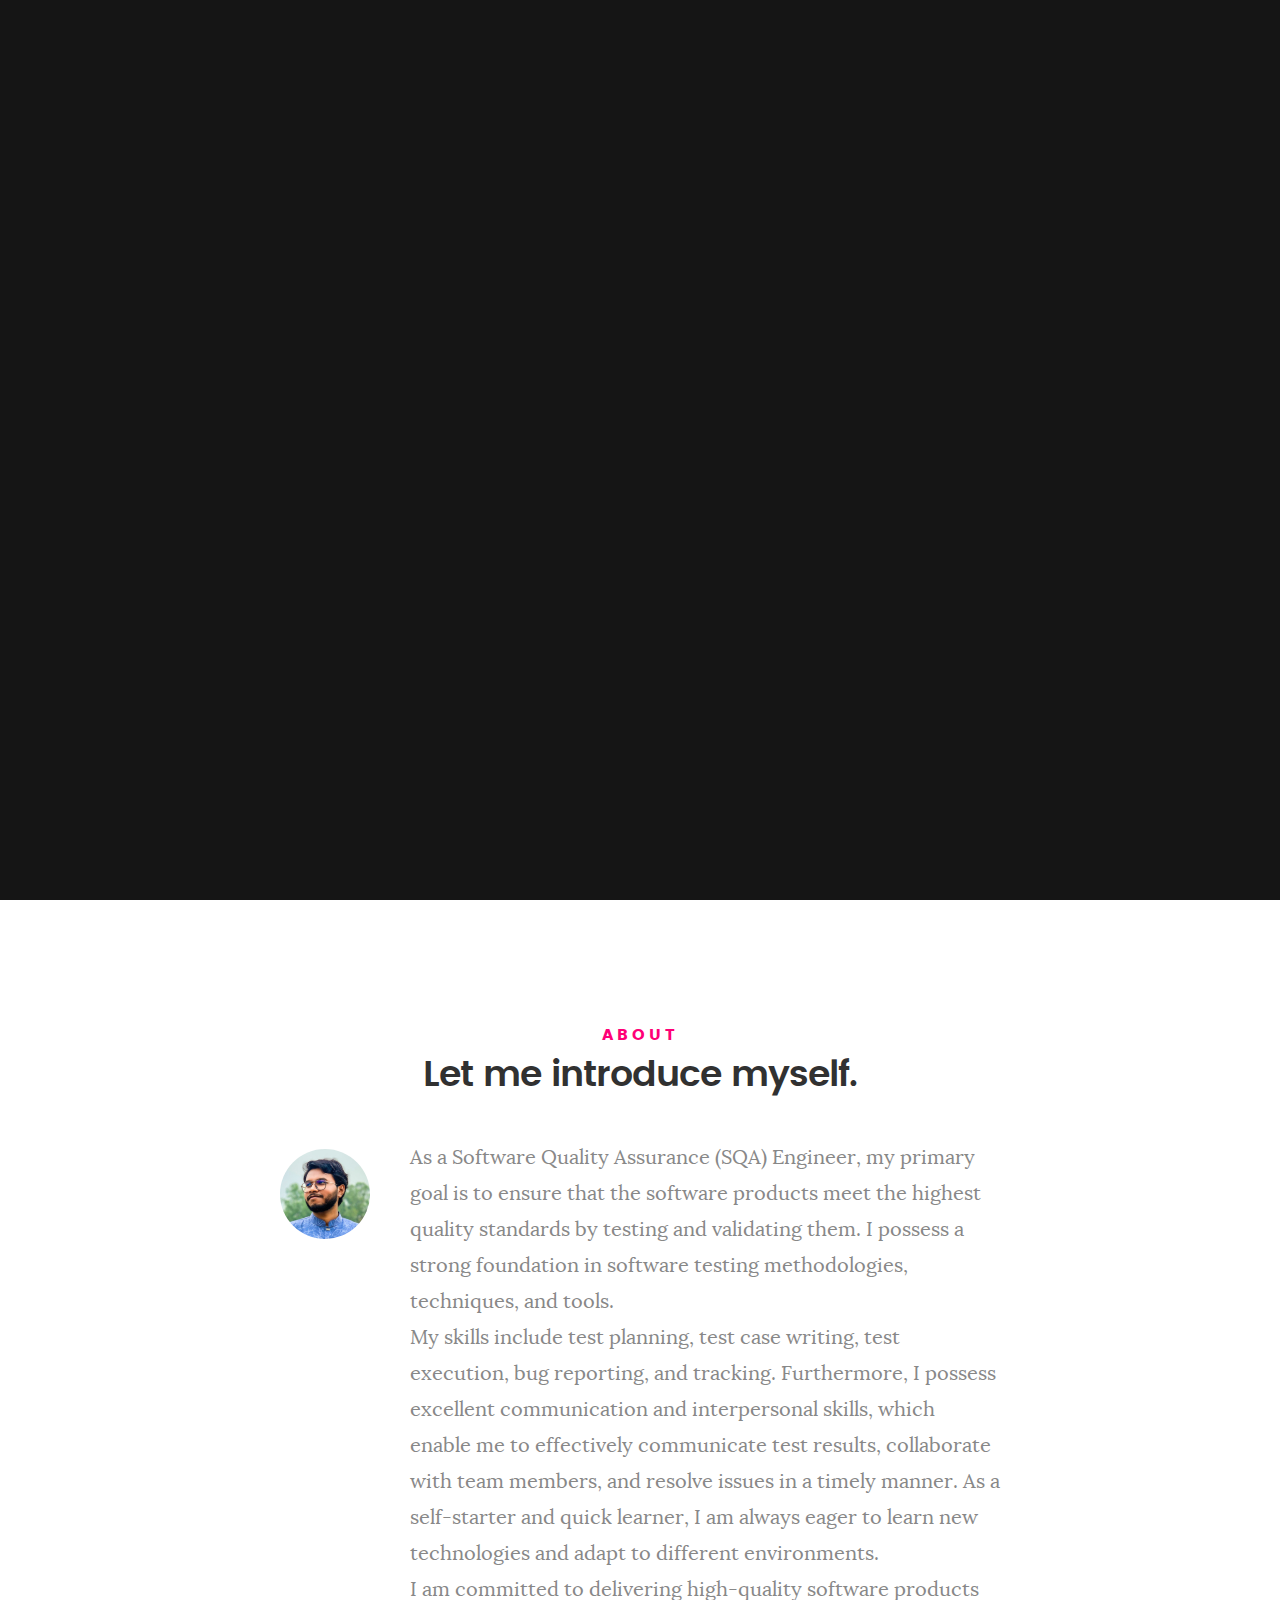
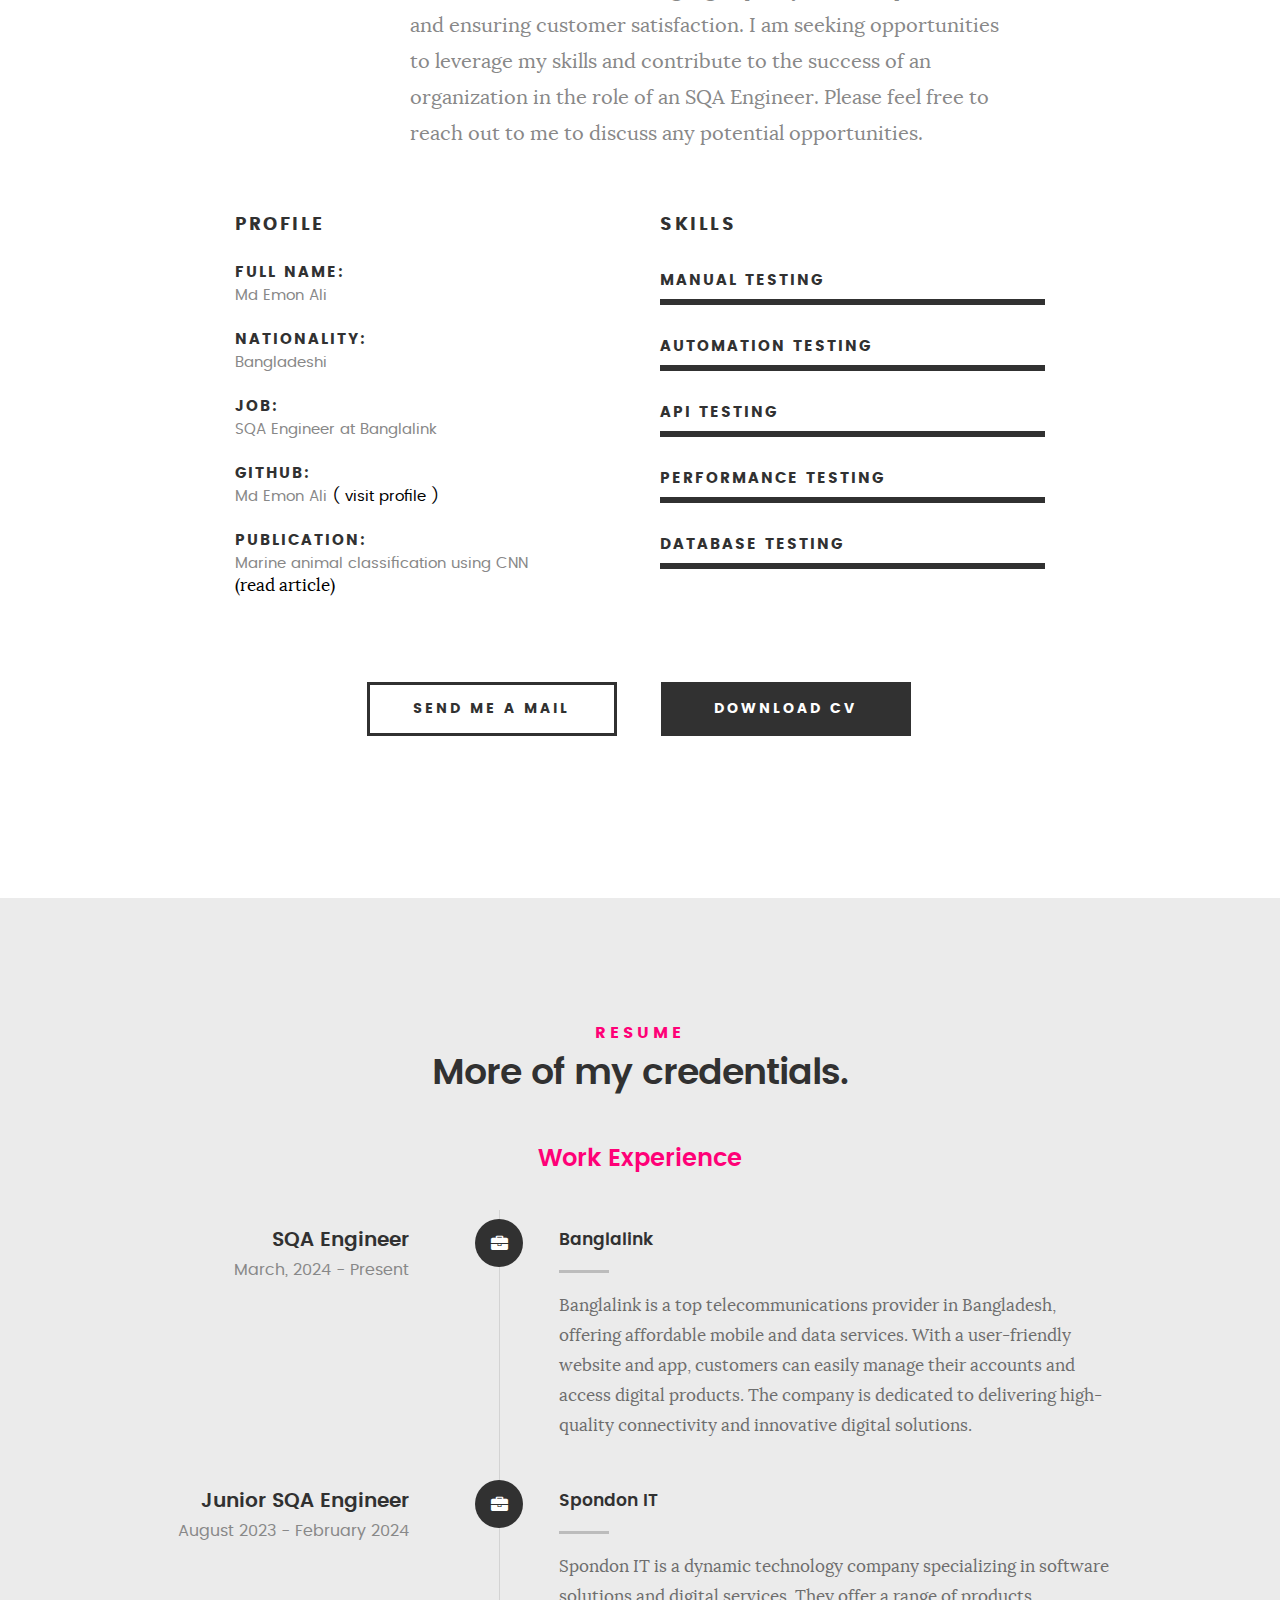
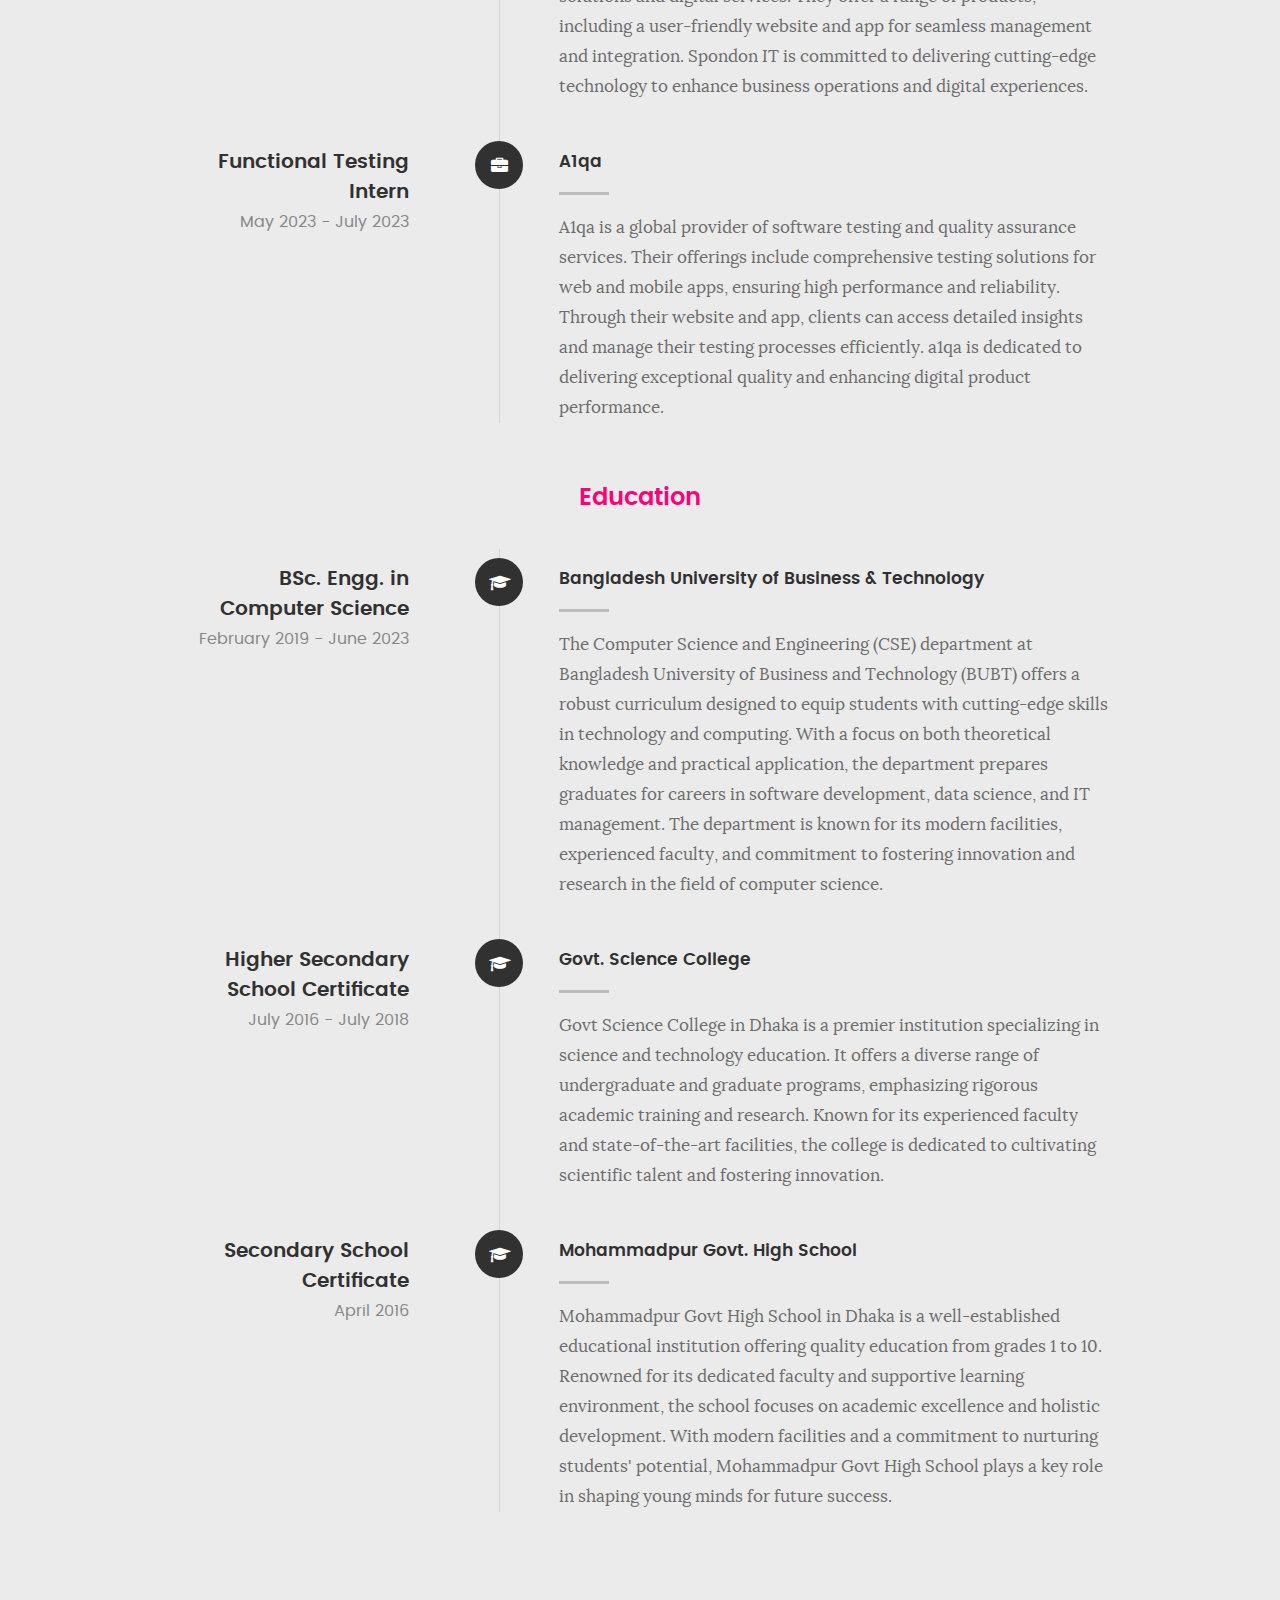
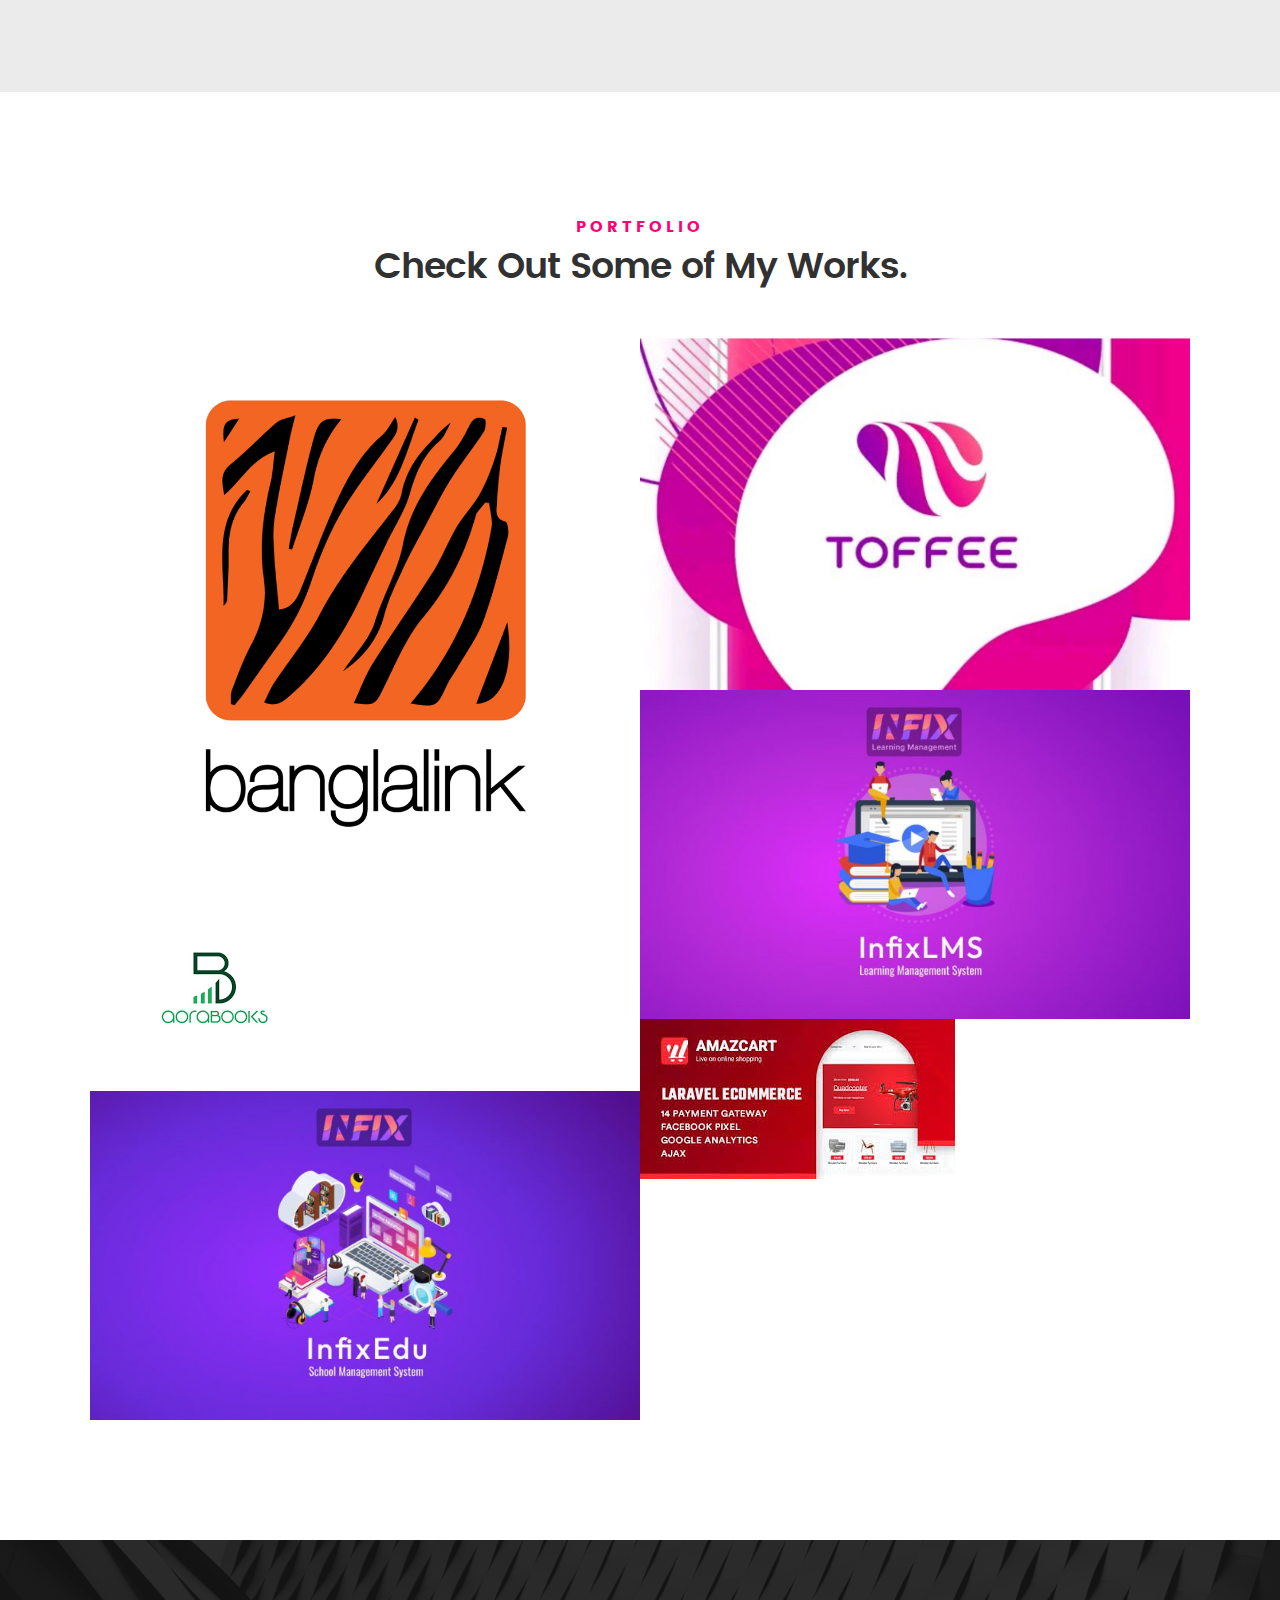
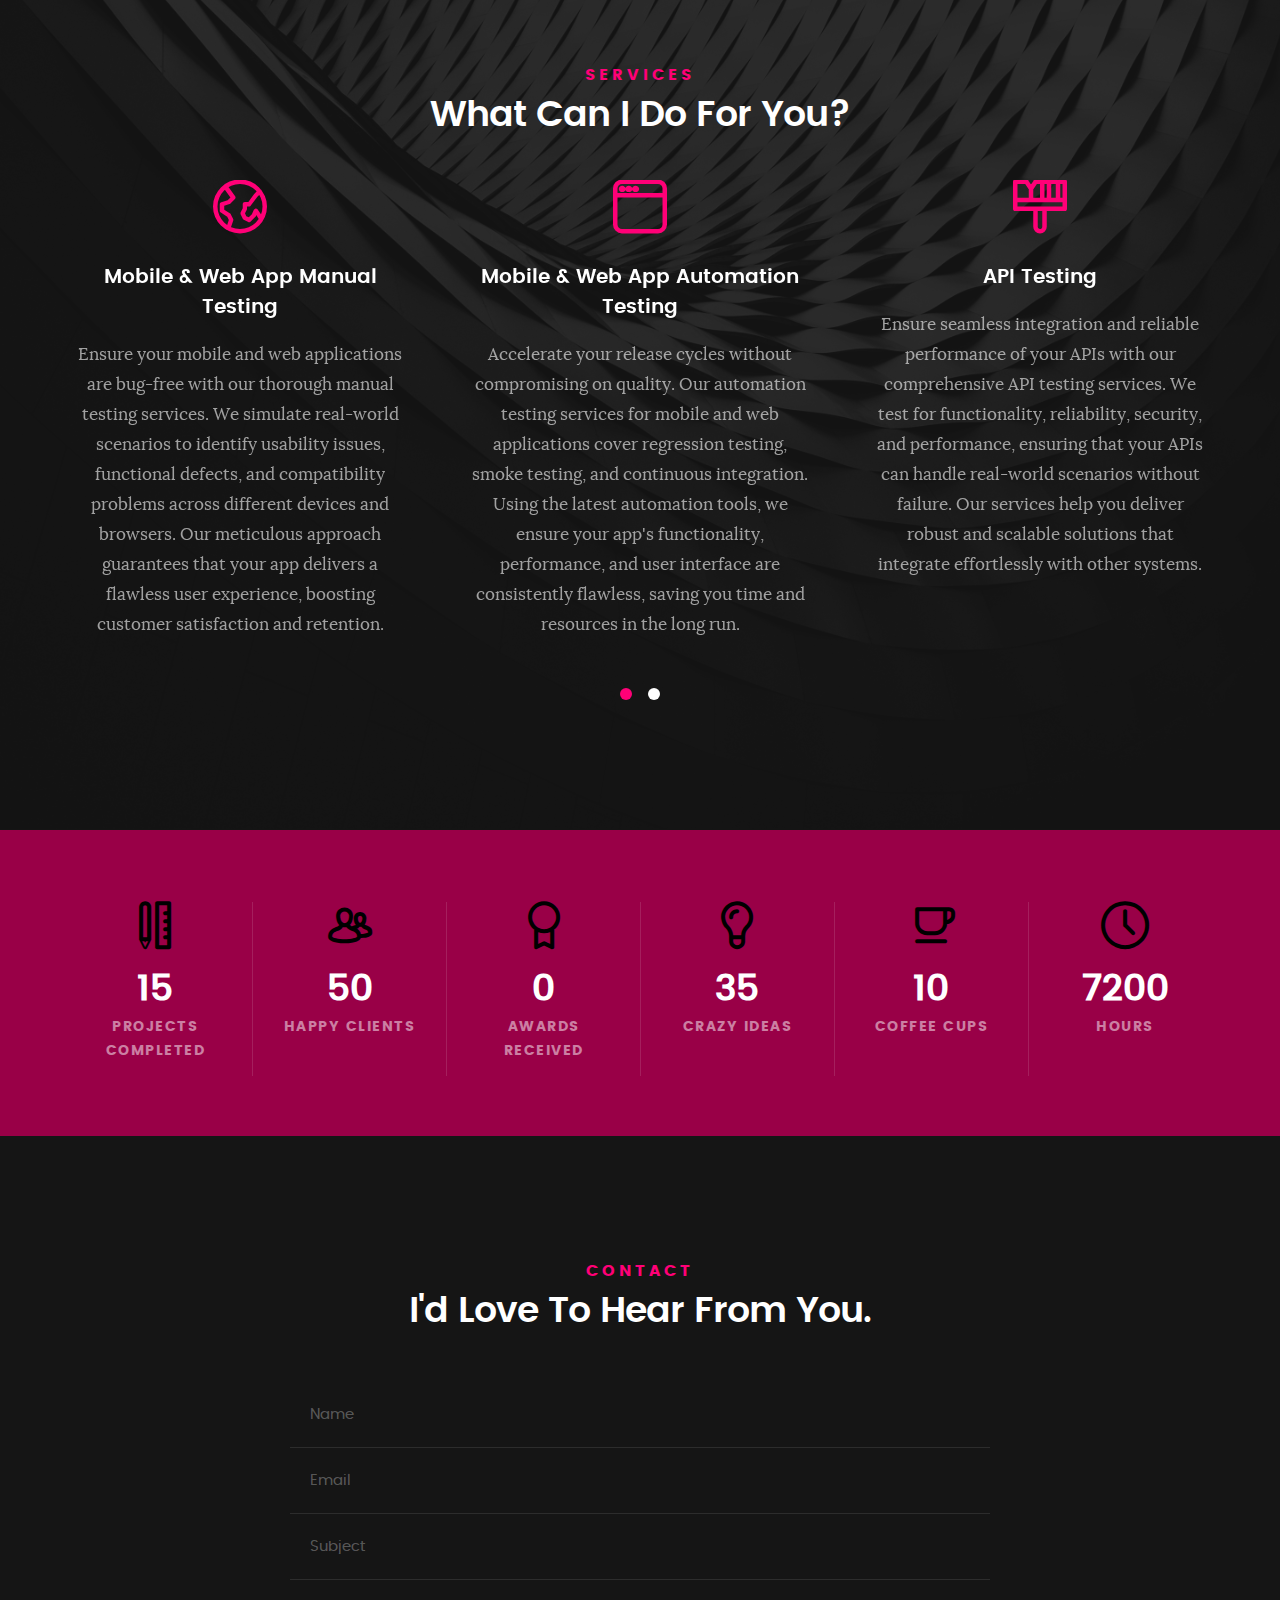
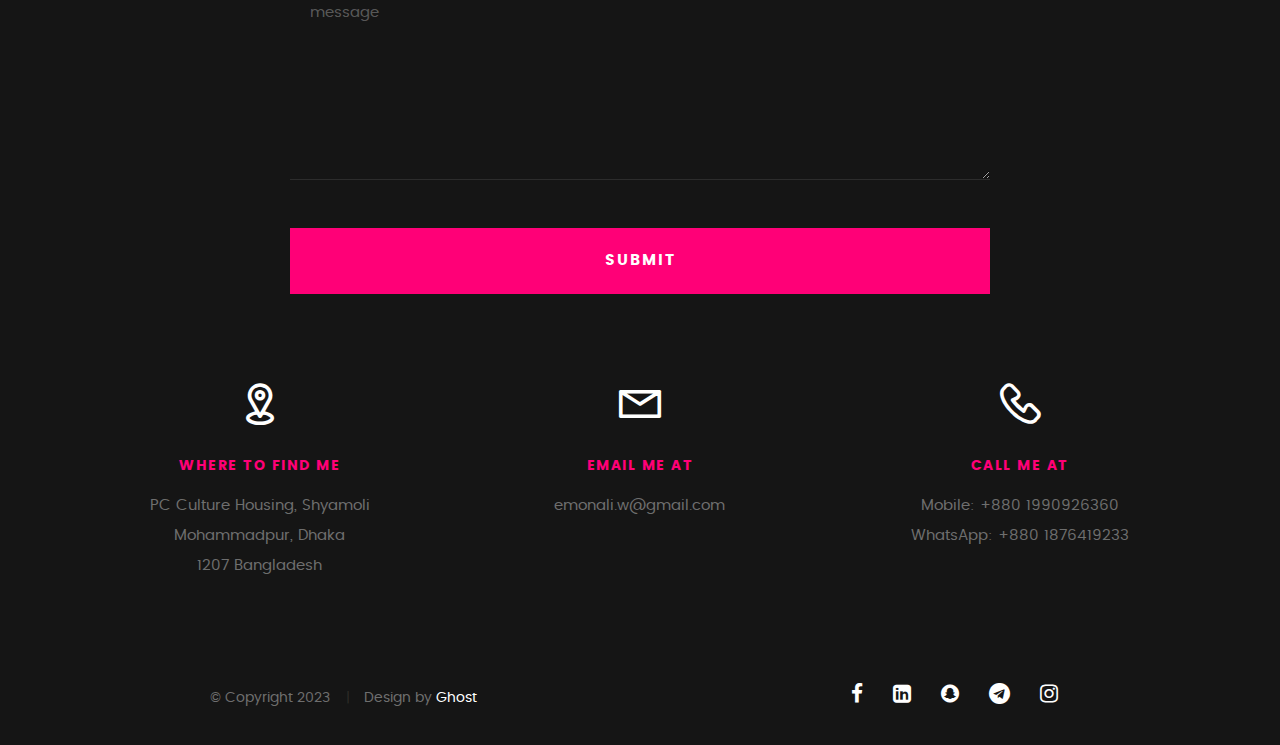
==== commit 1c14f70d: "Update index.html" ====
--- a/index.html
+++ b/index.html
@@ -144,11 +144,11 @@
    				</li>
    				<li>
    					<strong>Github:</strong>
-   					<span>github.com/unrealemon</span>
+   					<span>Md Emon Ali  <a href="https://github.com/unrealemon</span>"> ( visit profile ) </span>
    				</li>
    				<li>
    					<strong>Publication:</strong>
-   					<span>Marine animal classification using CNN <a href="https://ieeexplore.ieee.org/document/10441585"> (read here)</a></span>
+   					<span>Marine animal classification using CNN <a href="https://ieeexplore.ieee.org/document/10441585"> (read article)</a></span>
    				</li>
 
    			</ul> <!-- /info-list -->
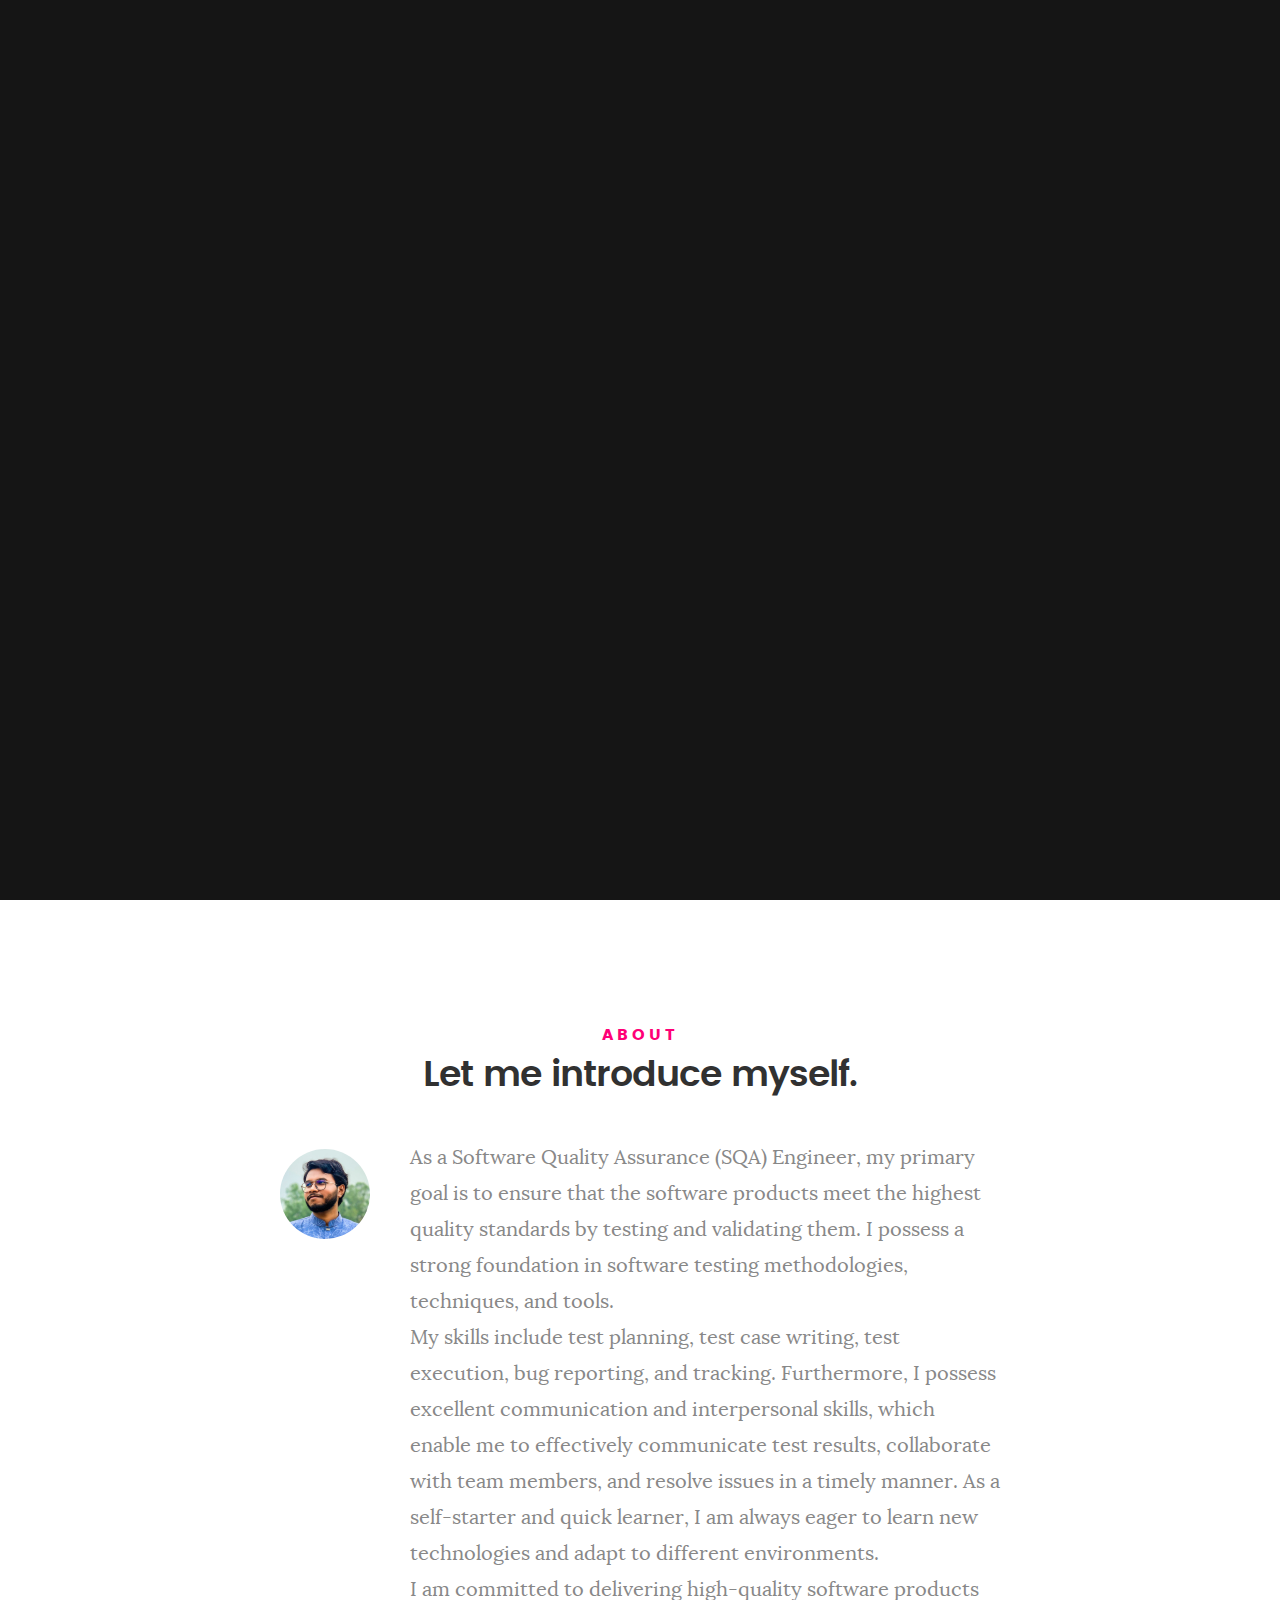
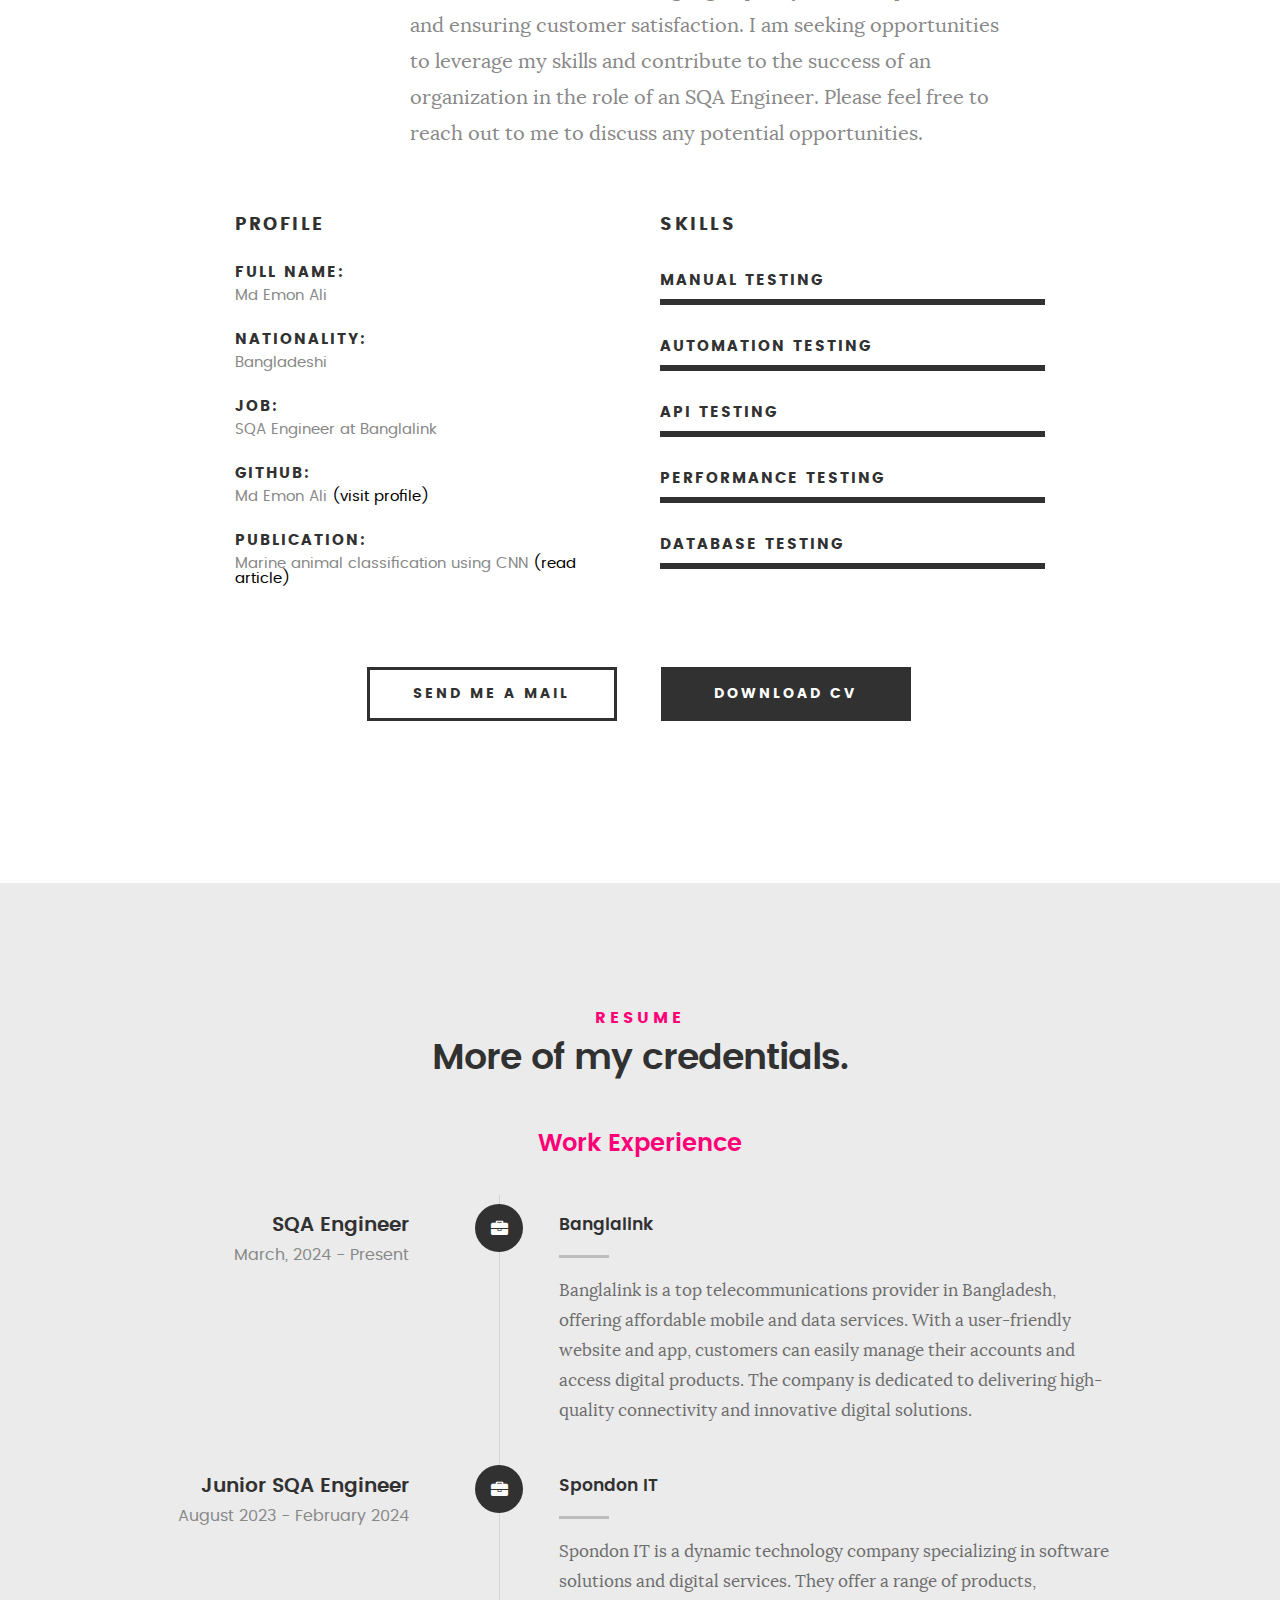
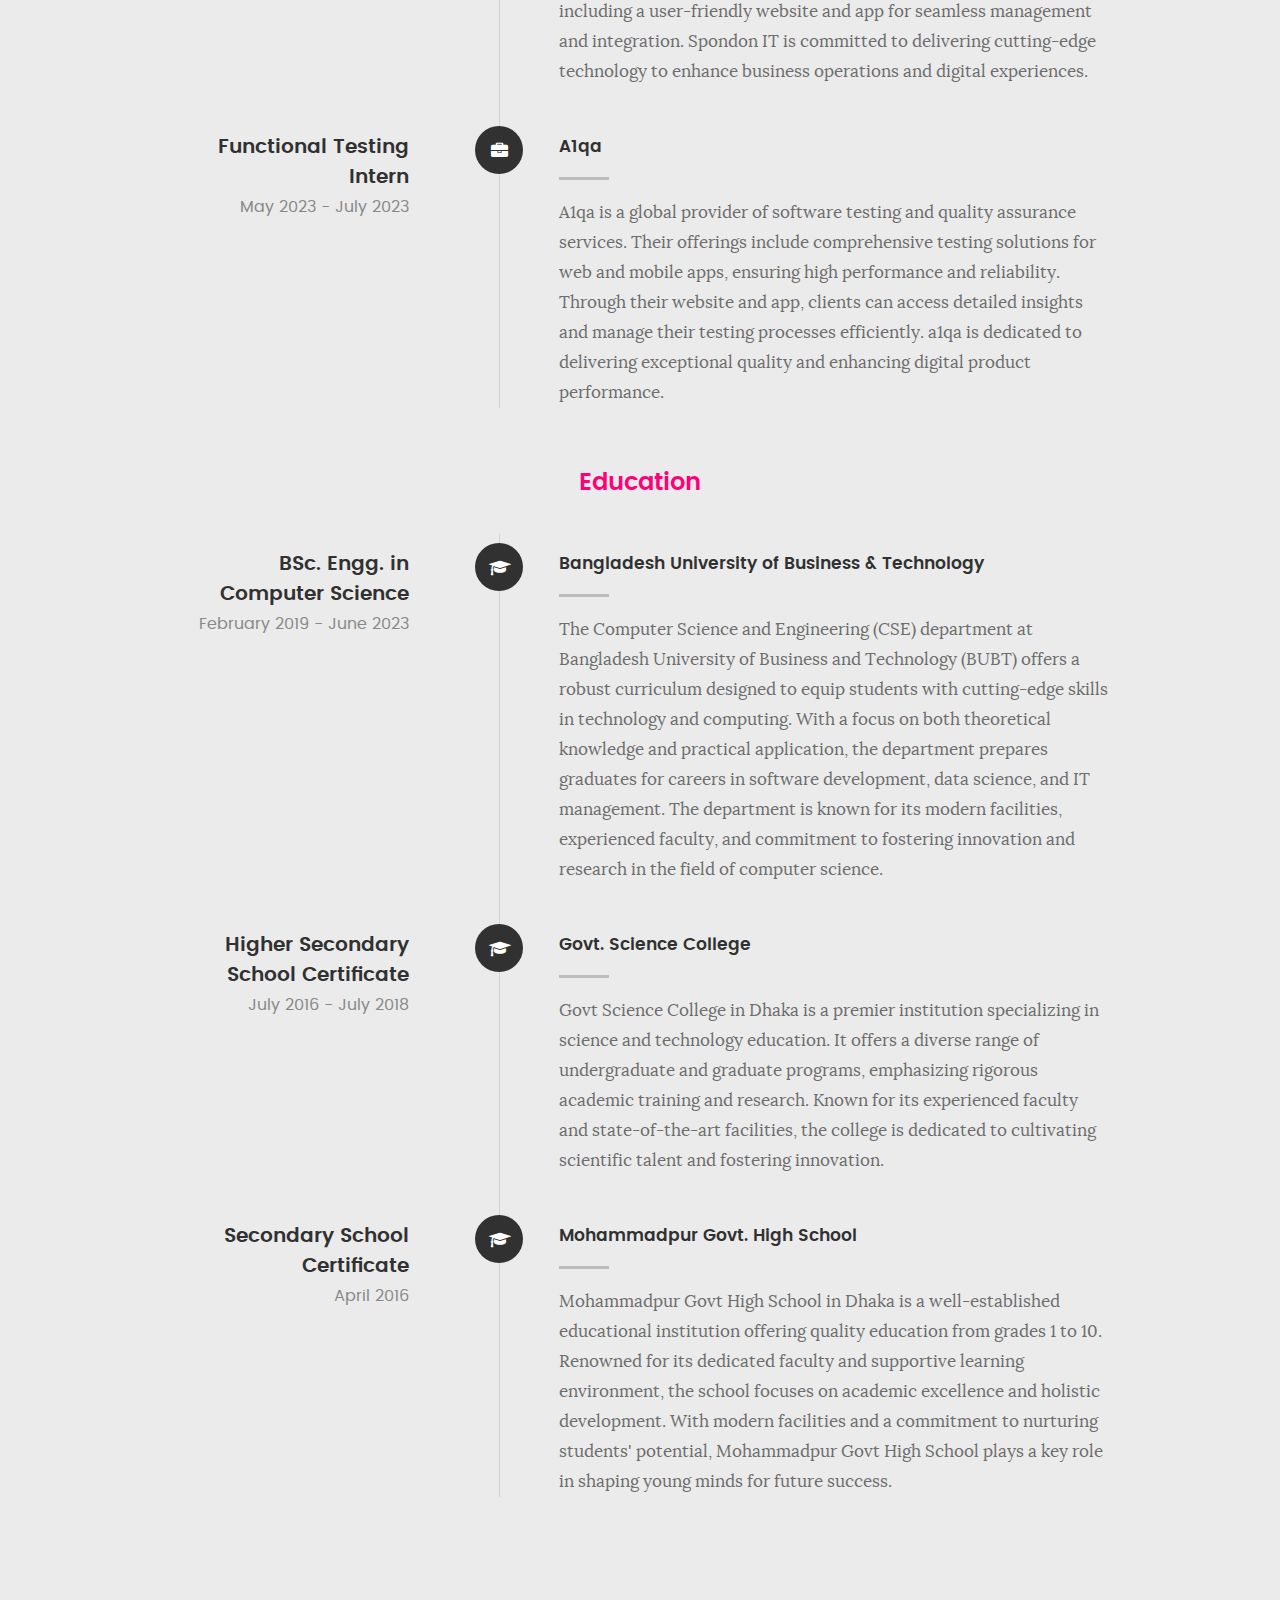
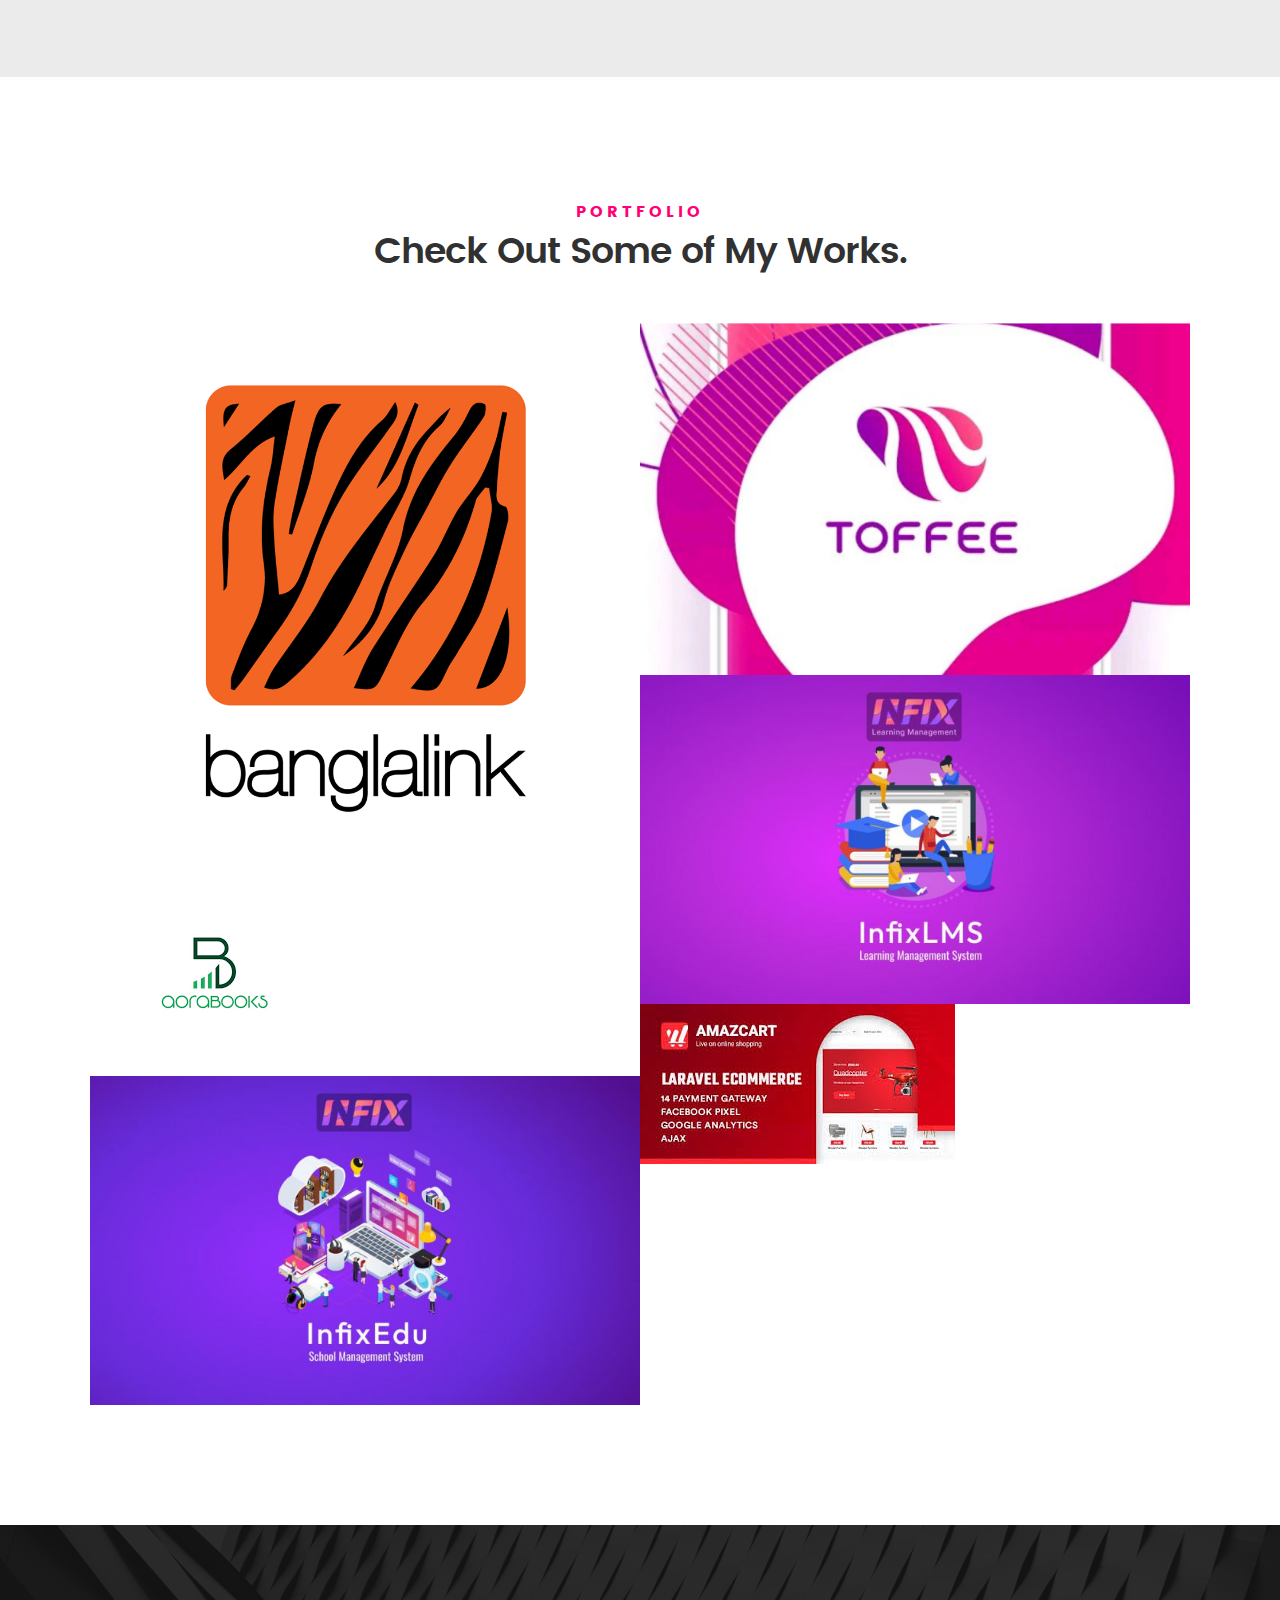
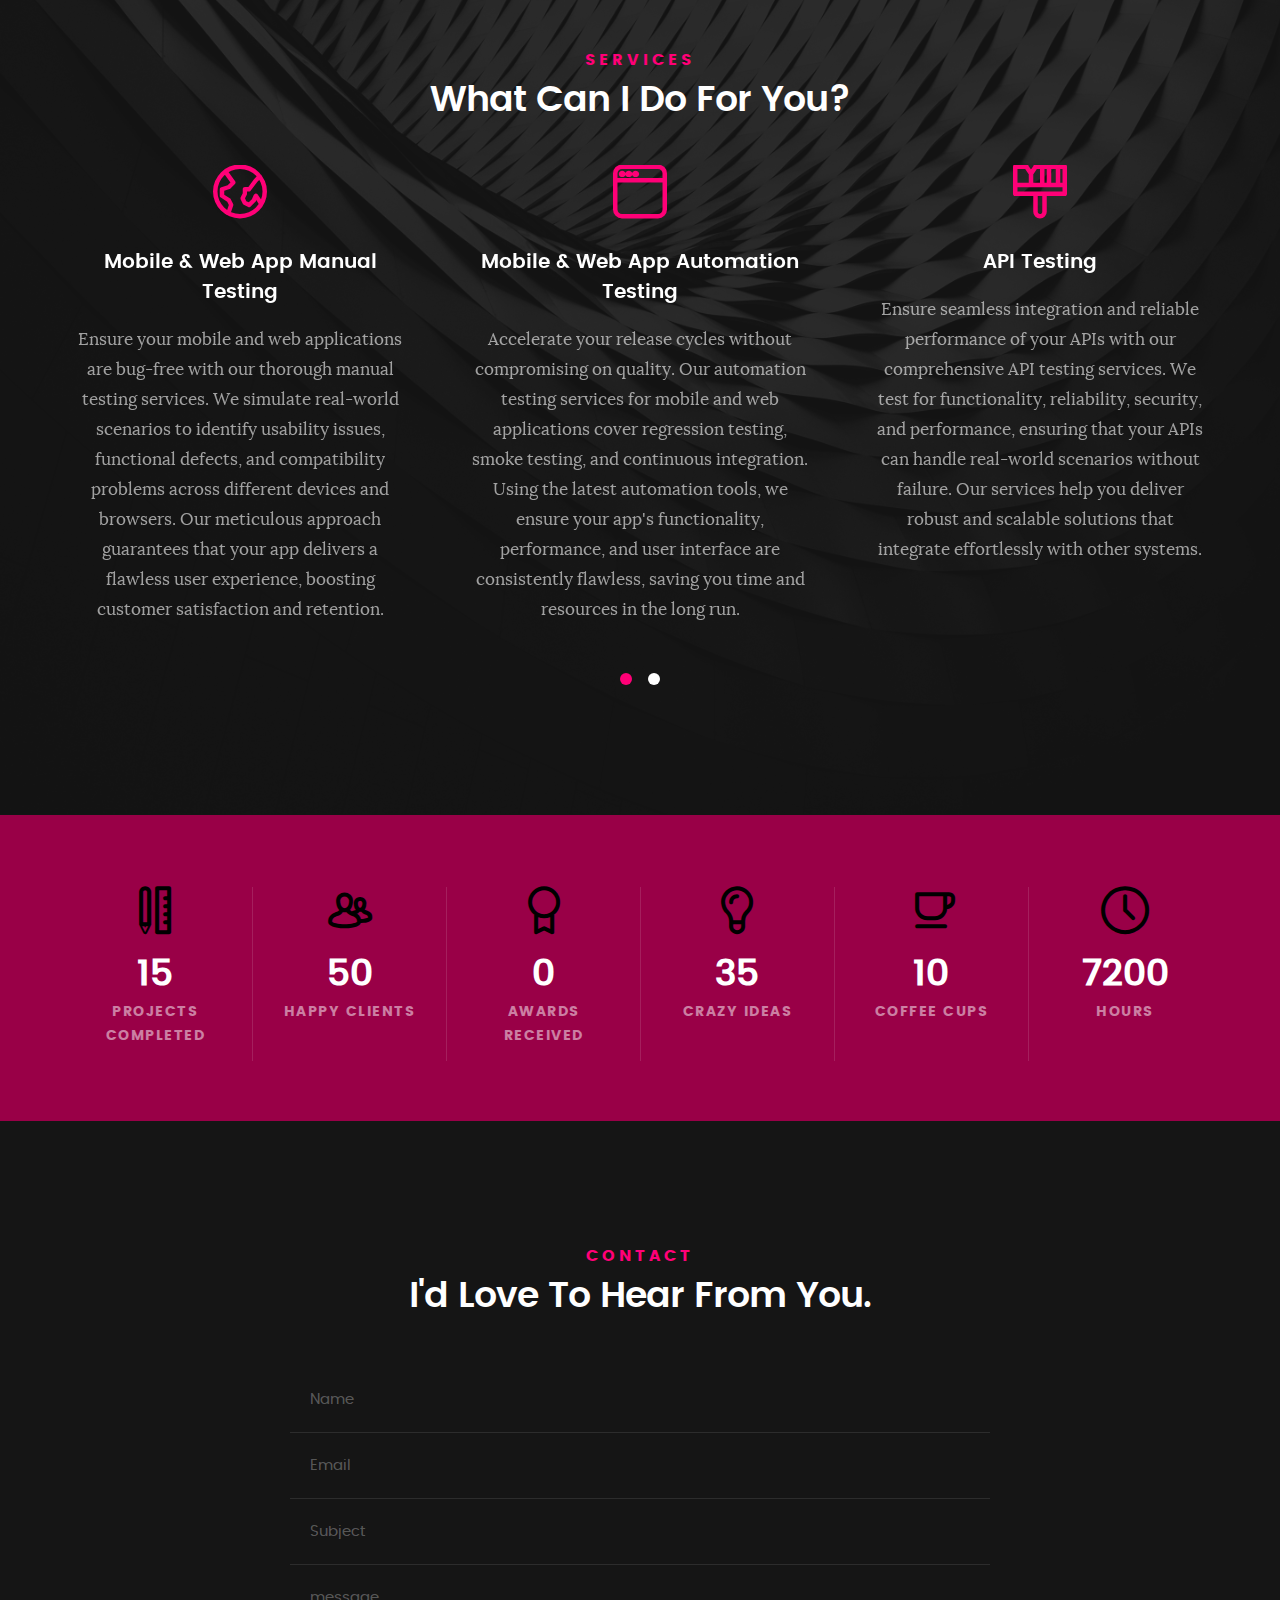
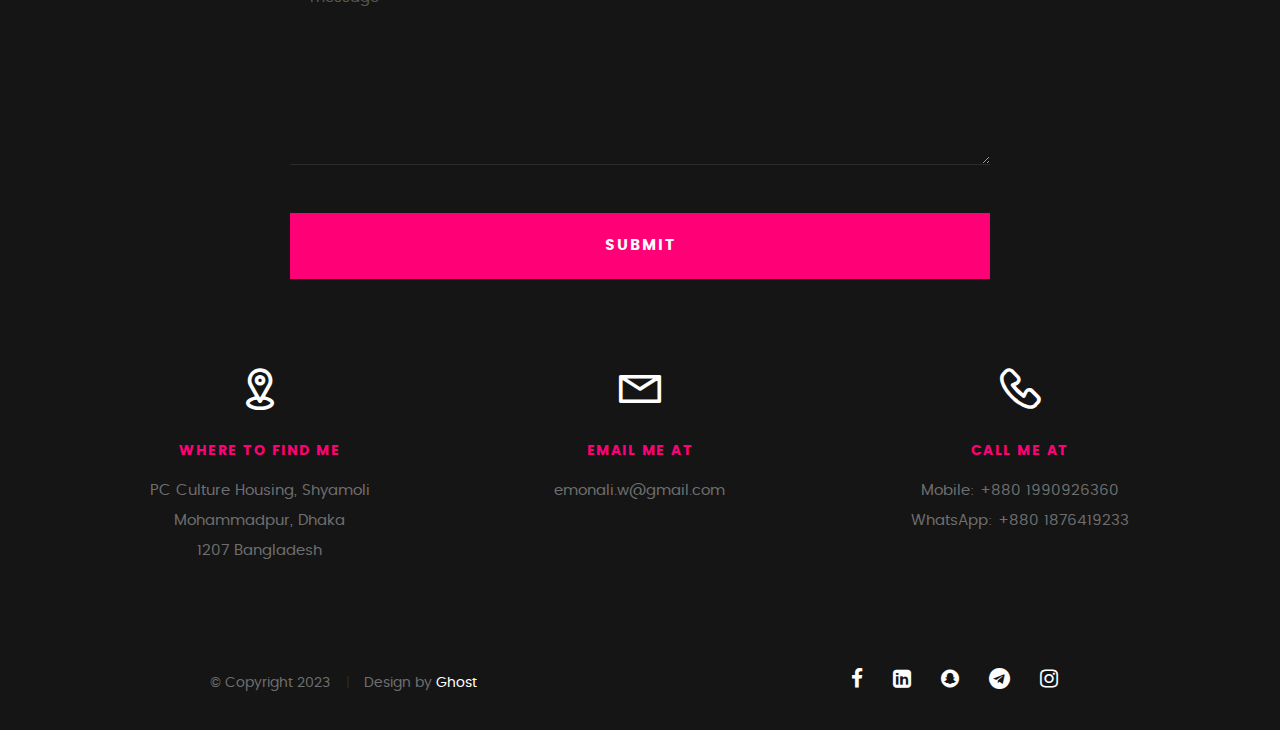
==== commit fb763666: "Update index.html" ====
--- a/index.html
+++ b/index.html
@@ -144,7 +144,7 @@
    				</li>
    				<li>
    					<strong>Github:</strong>
-   					<span>Md Emon Ali  <a href="https://github.com/unrealemon</span>"> ( visit profile ) </span>
+   					<span>Md Emon Ali  <a href="https://github.com/unrealemon</span>"> (visit profile)</a></span>
    				</li>
    				<li>
    					<strong>Publication:</strong>
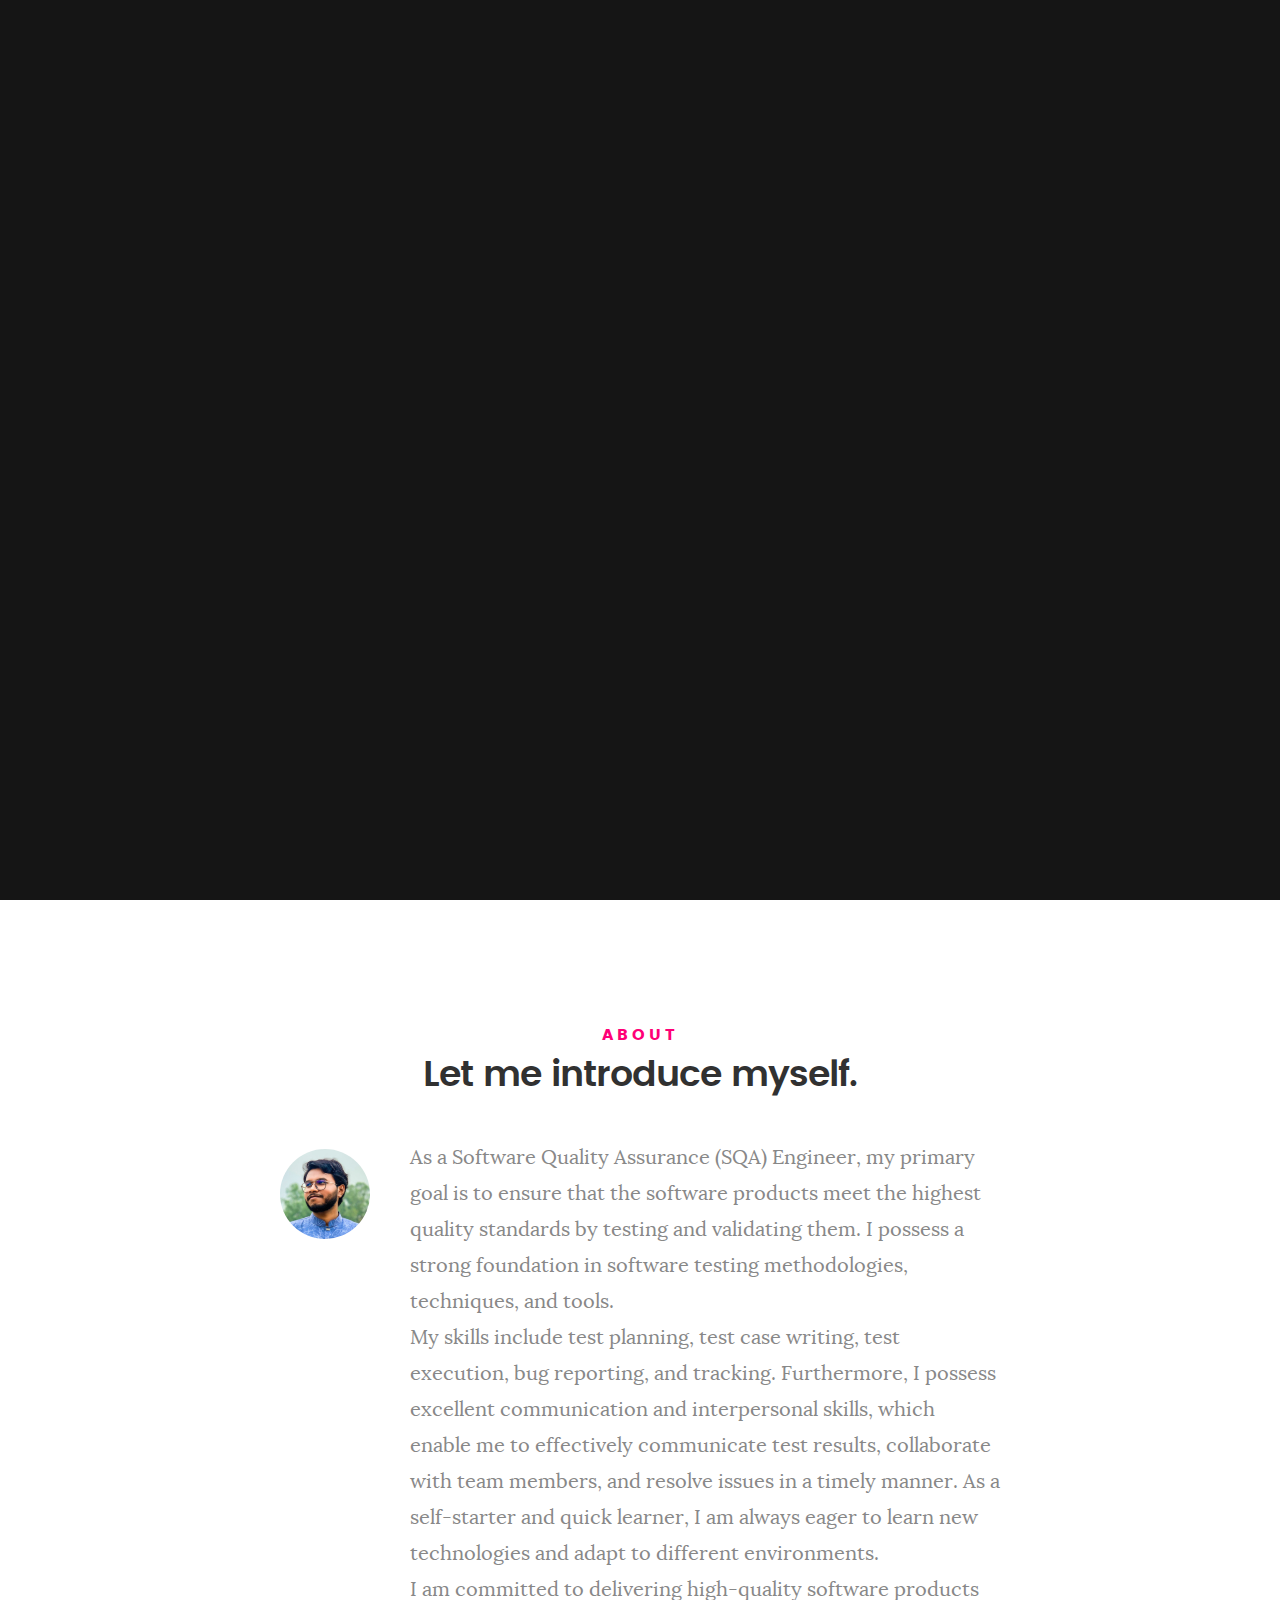
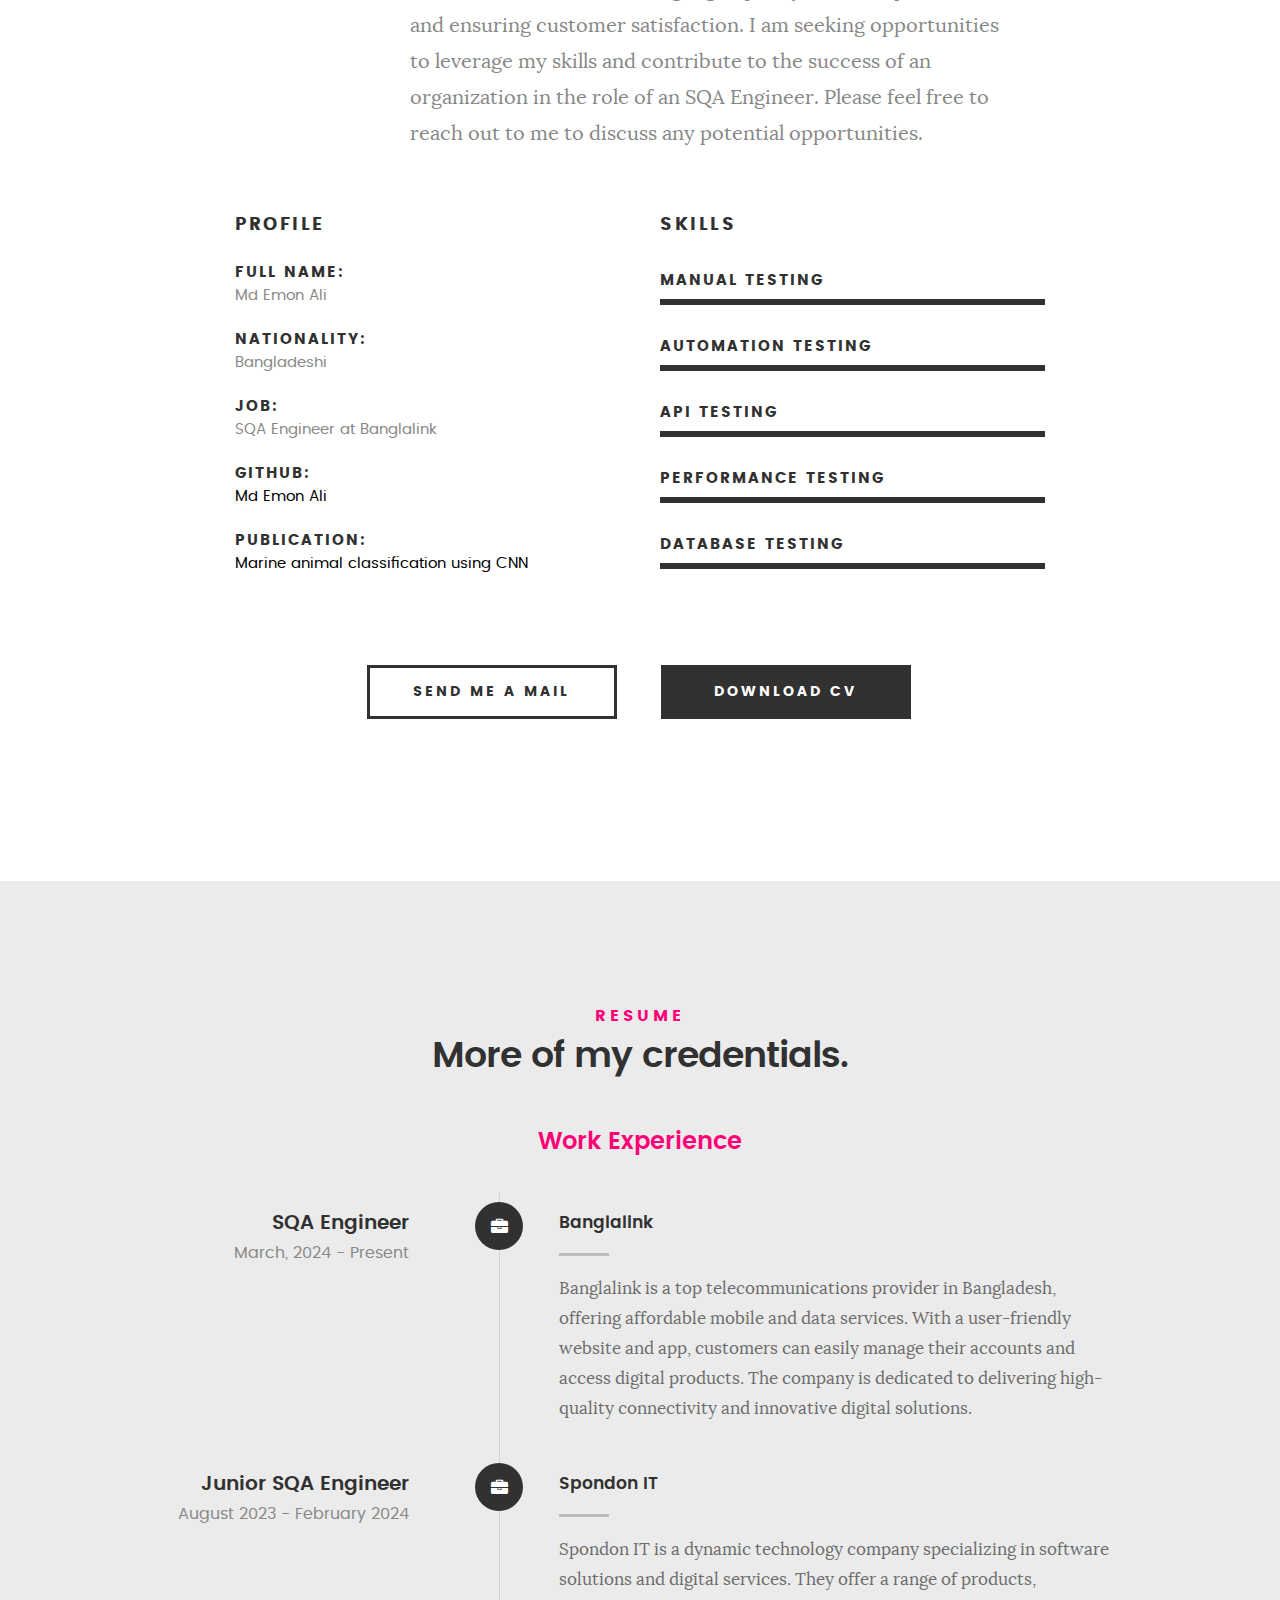
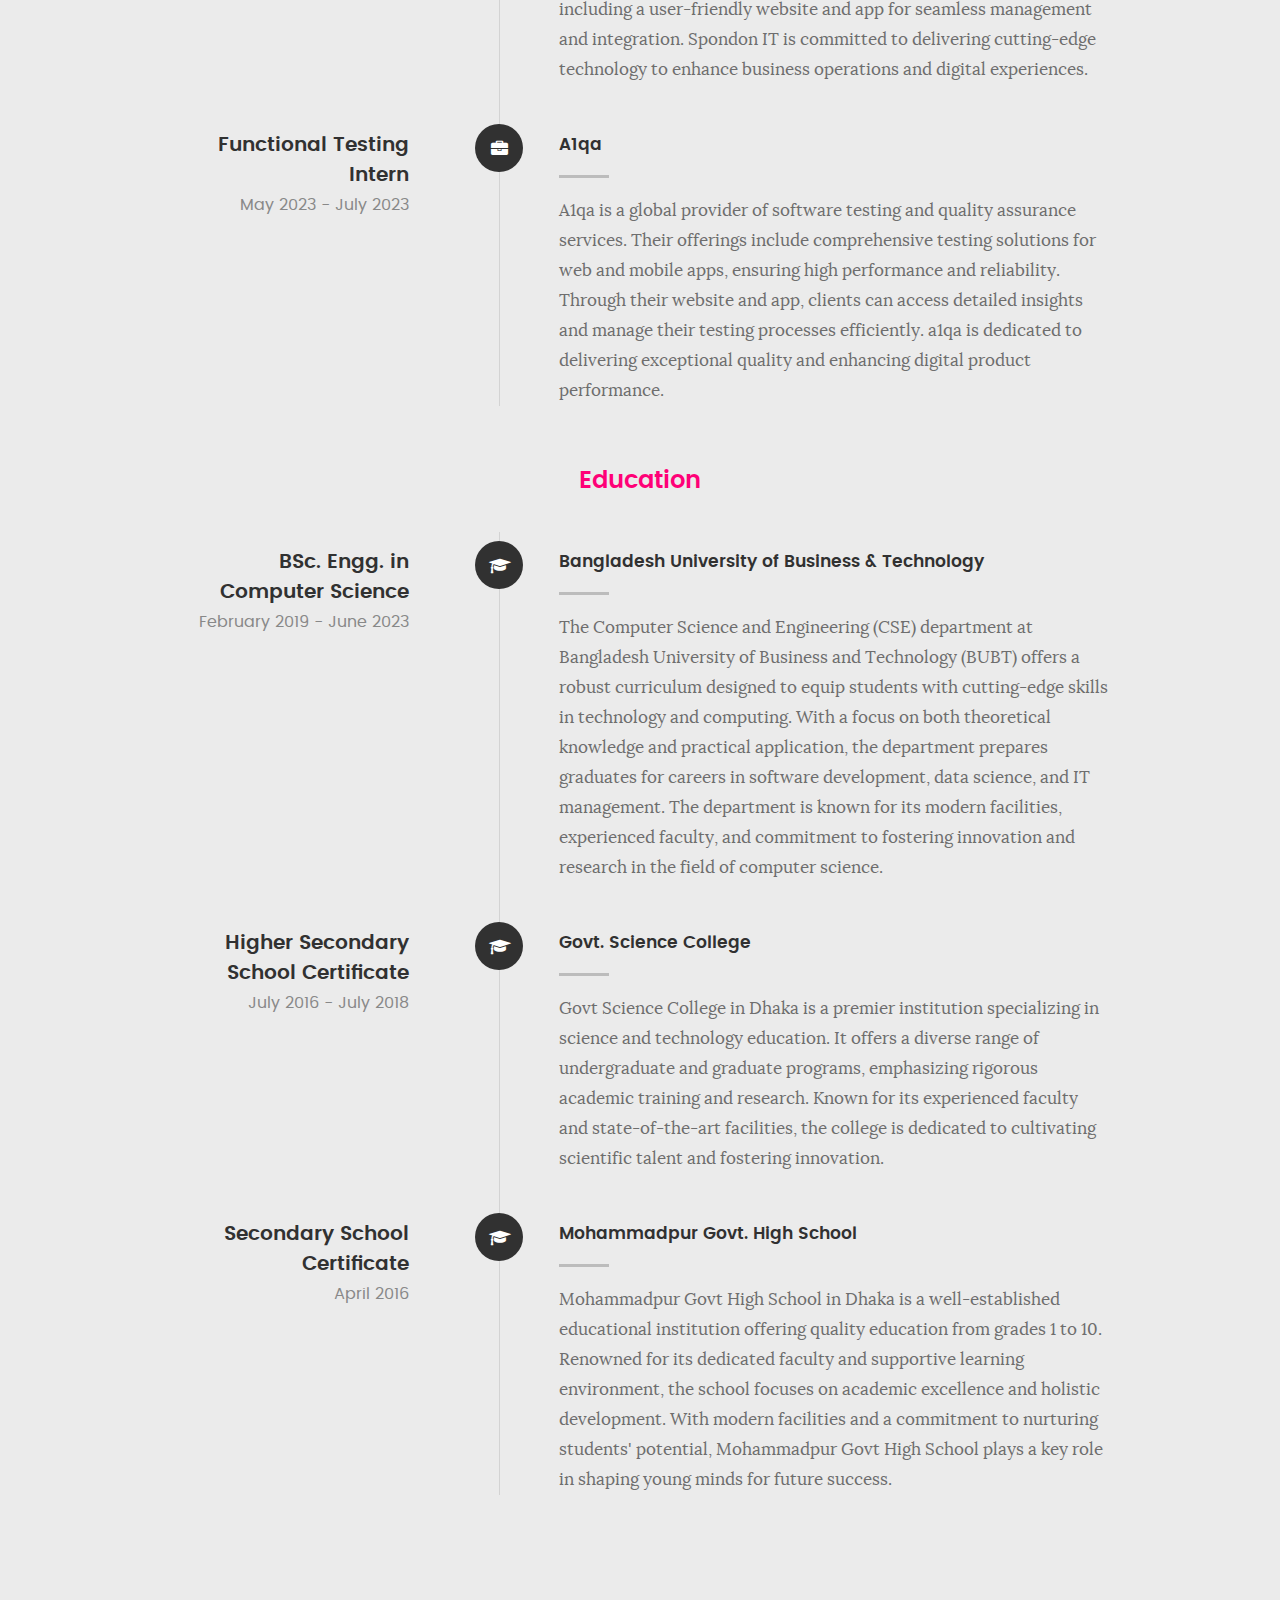
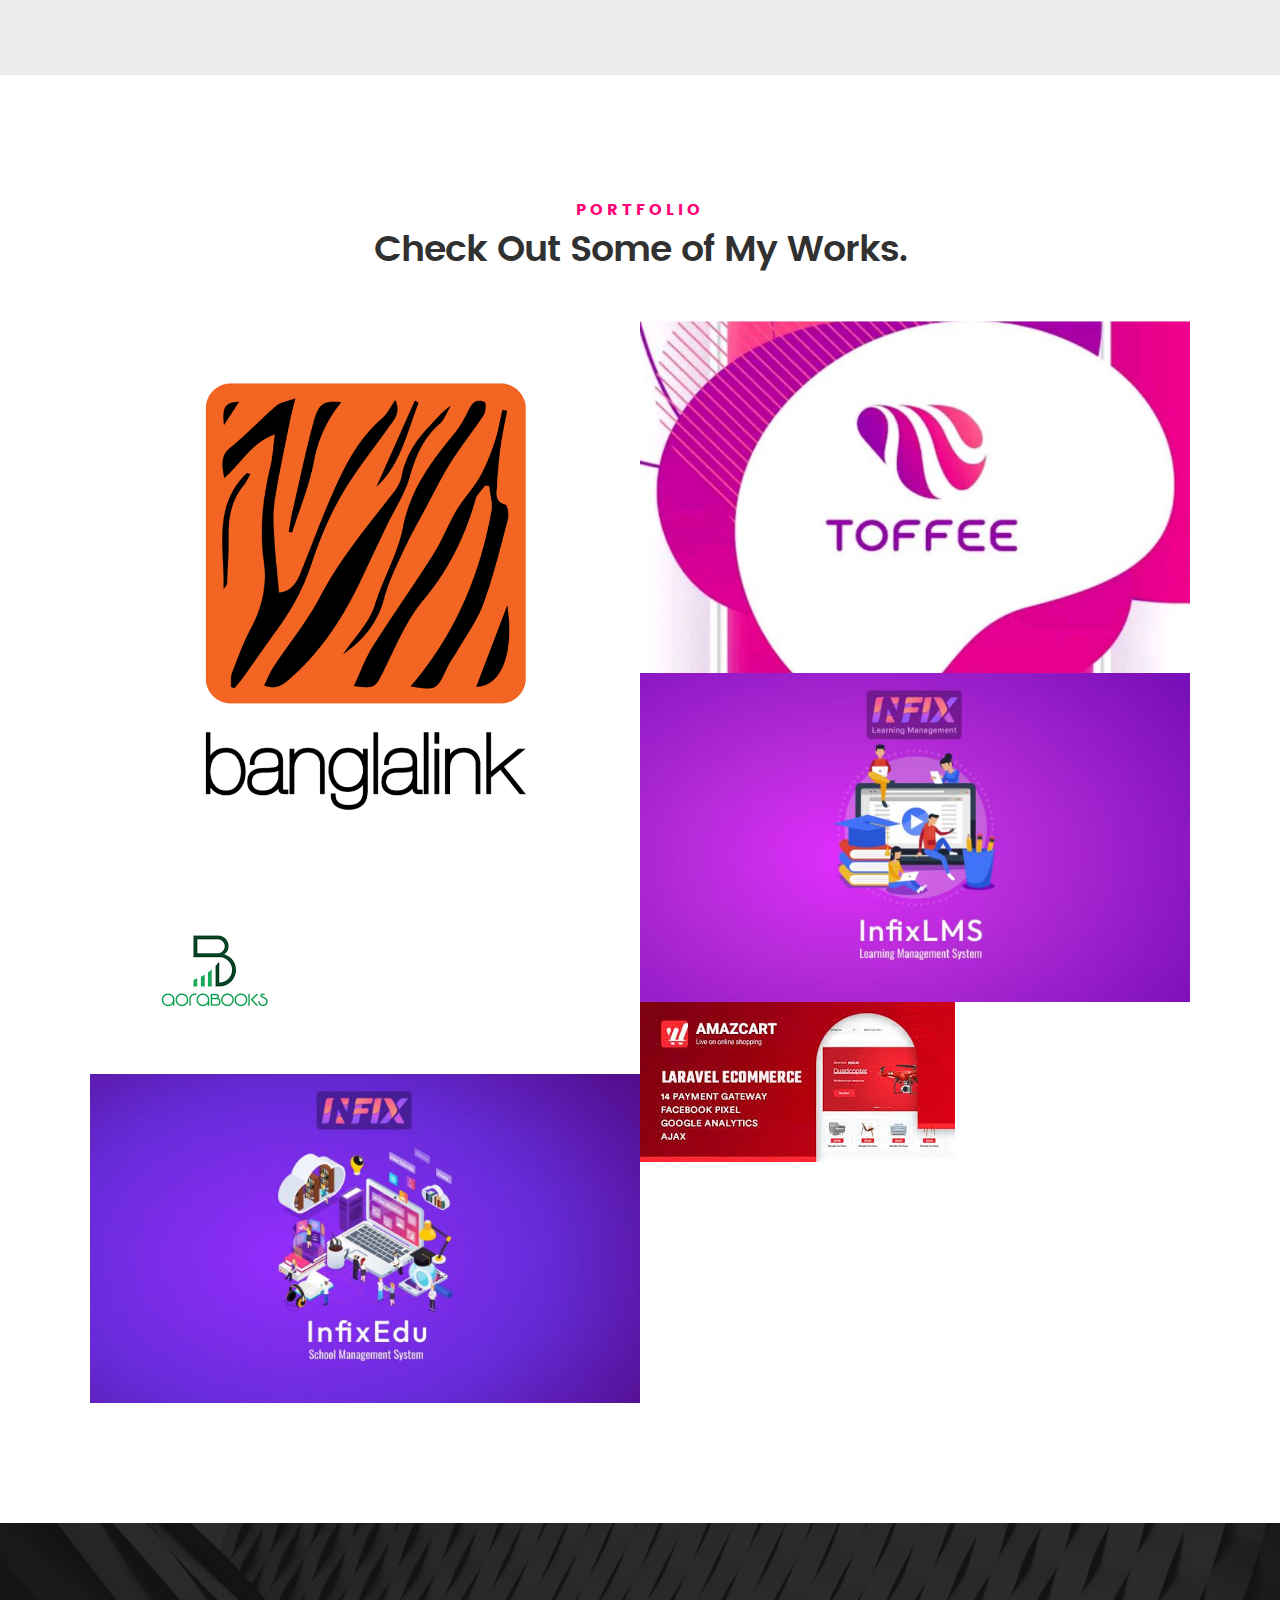
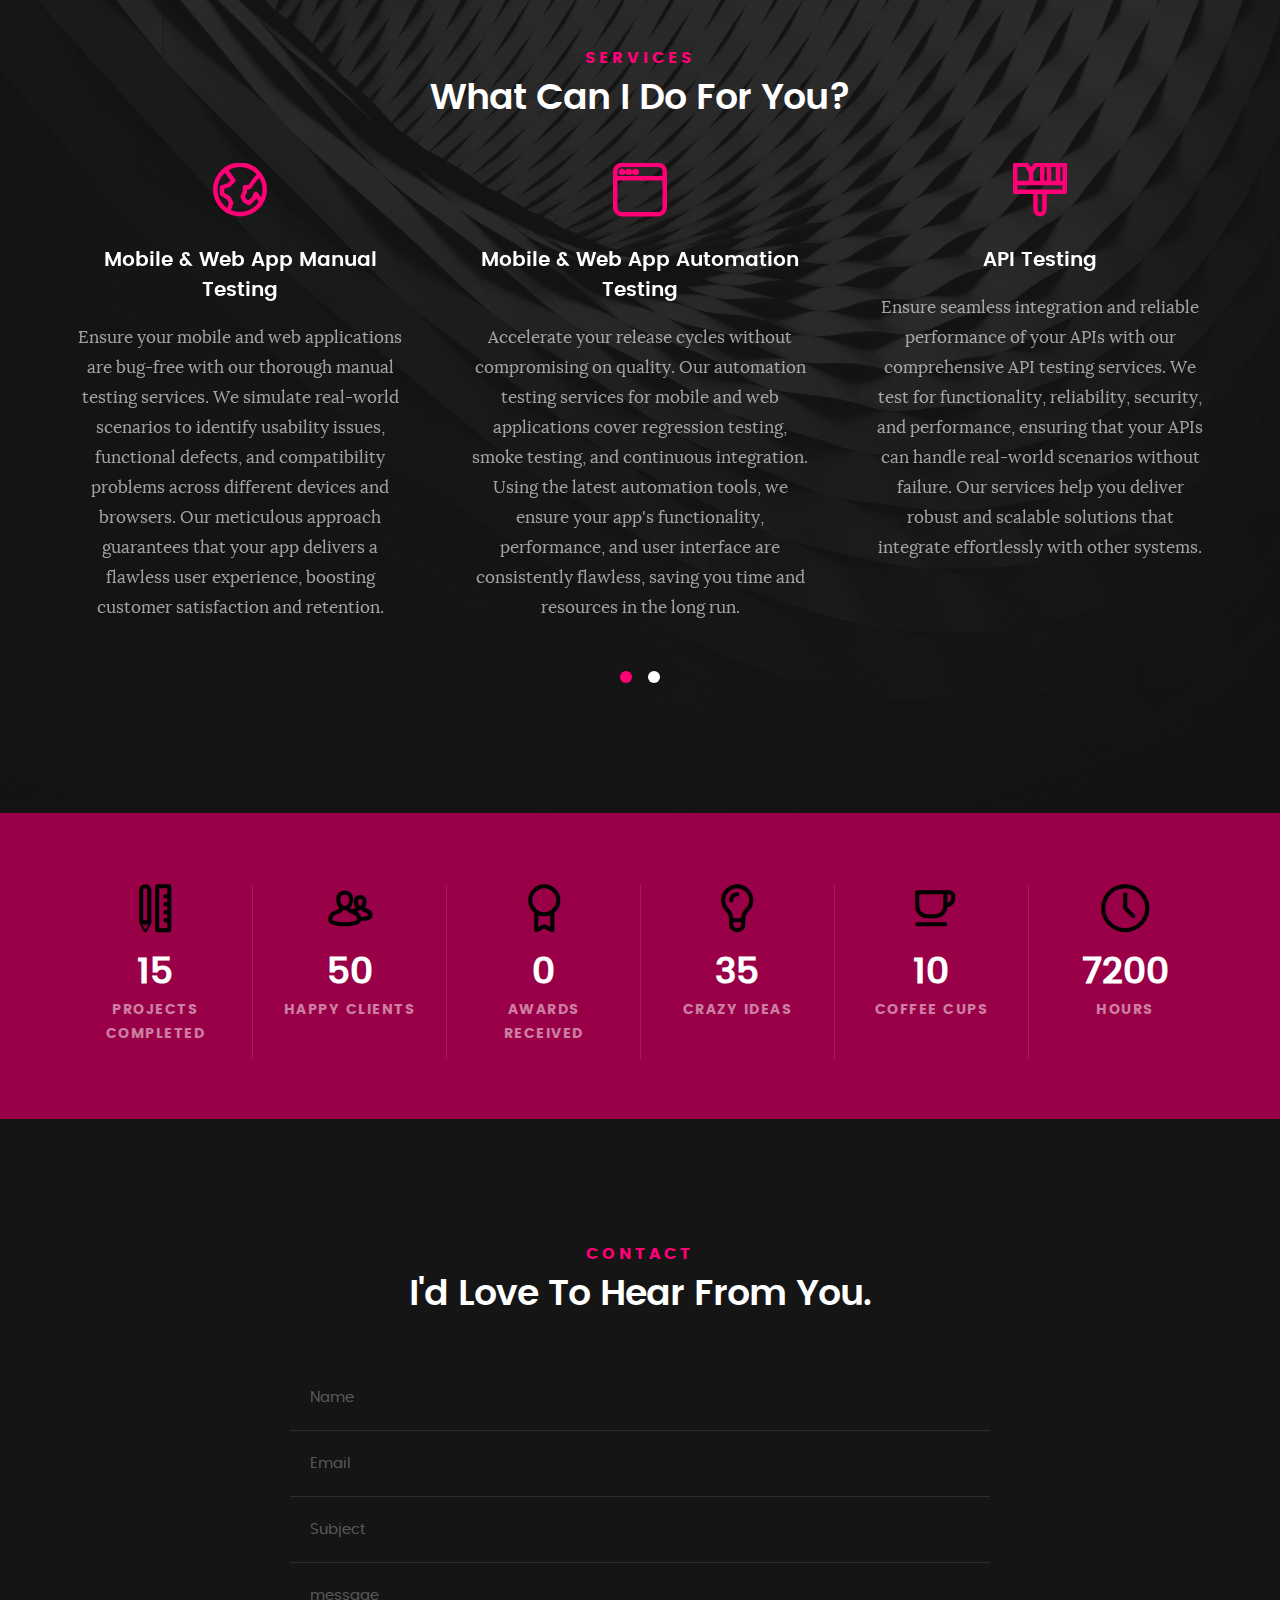
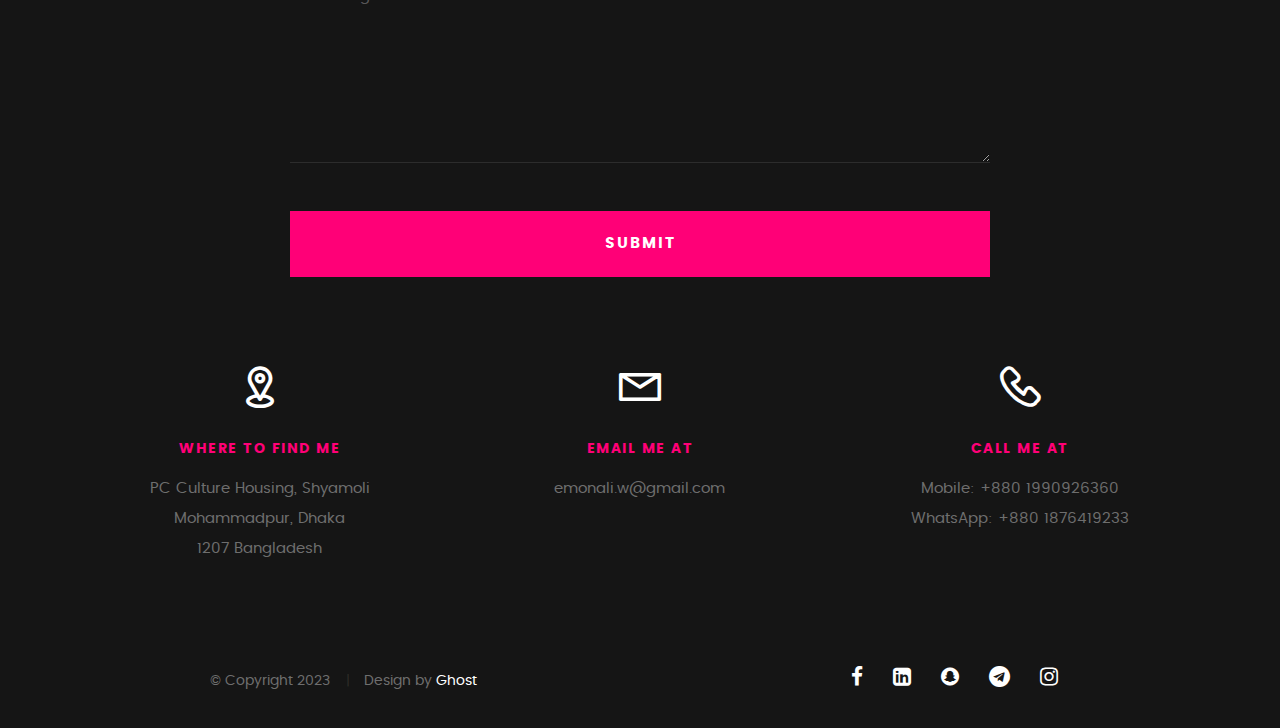
==== commit 49e34d39: "Update index.html" ====
--- a/index.html
+++ b/index.html
@@ -144,11 +144,11 @@
    				</li>
    				<li>
    					<strong>Github:</strong>
-   					<span>Md Emon Ali  <a href="https://github.com/unrealemon</span>"> (visit profile)</a></span>
+   					<span><a href="https://github.com/unrealemon">Md Emon Ali</a></span>
    				</li>
    				<li>
    					<strong>Publication:</strong>
-   					<span>Marine animal classification using CNN <a href="https://ieeexplore.ieee.org/document/10441585"> (read article)</a></span>
+   					<span><a href="https://ieeexplore.ieee.org/document/10441585">Marine animal classification using CNN</a></span>
    				</li>
 
    			</ul> <!-- /info-list -->
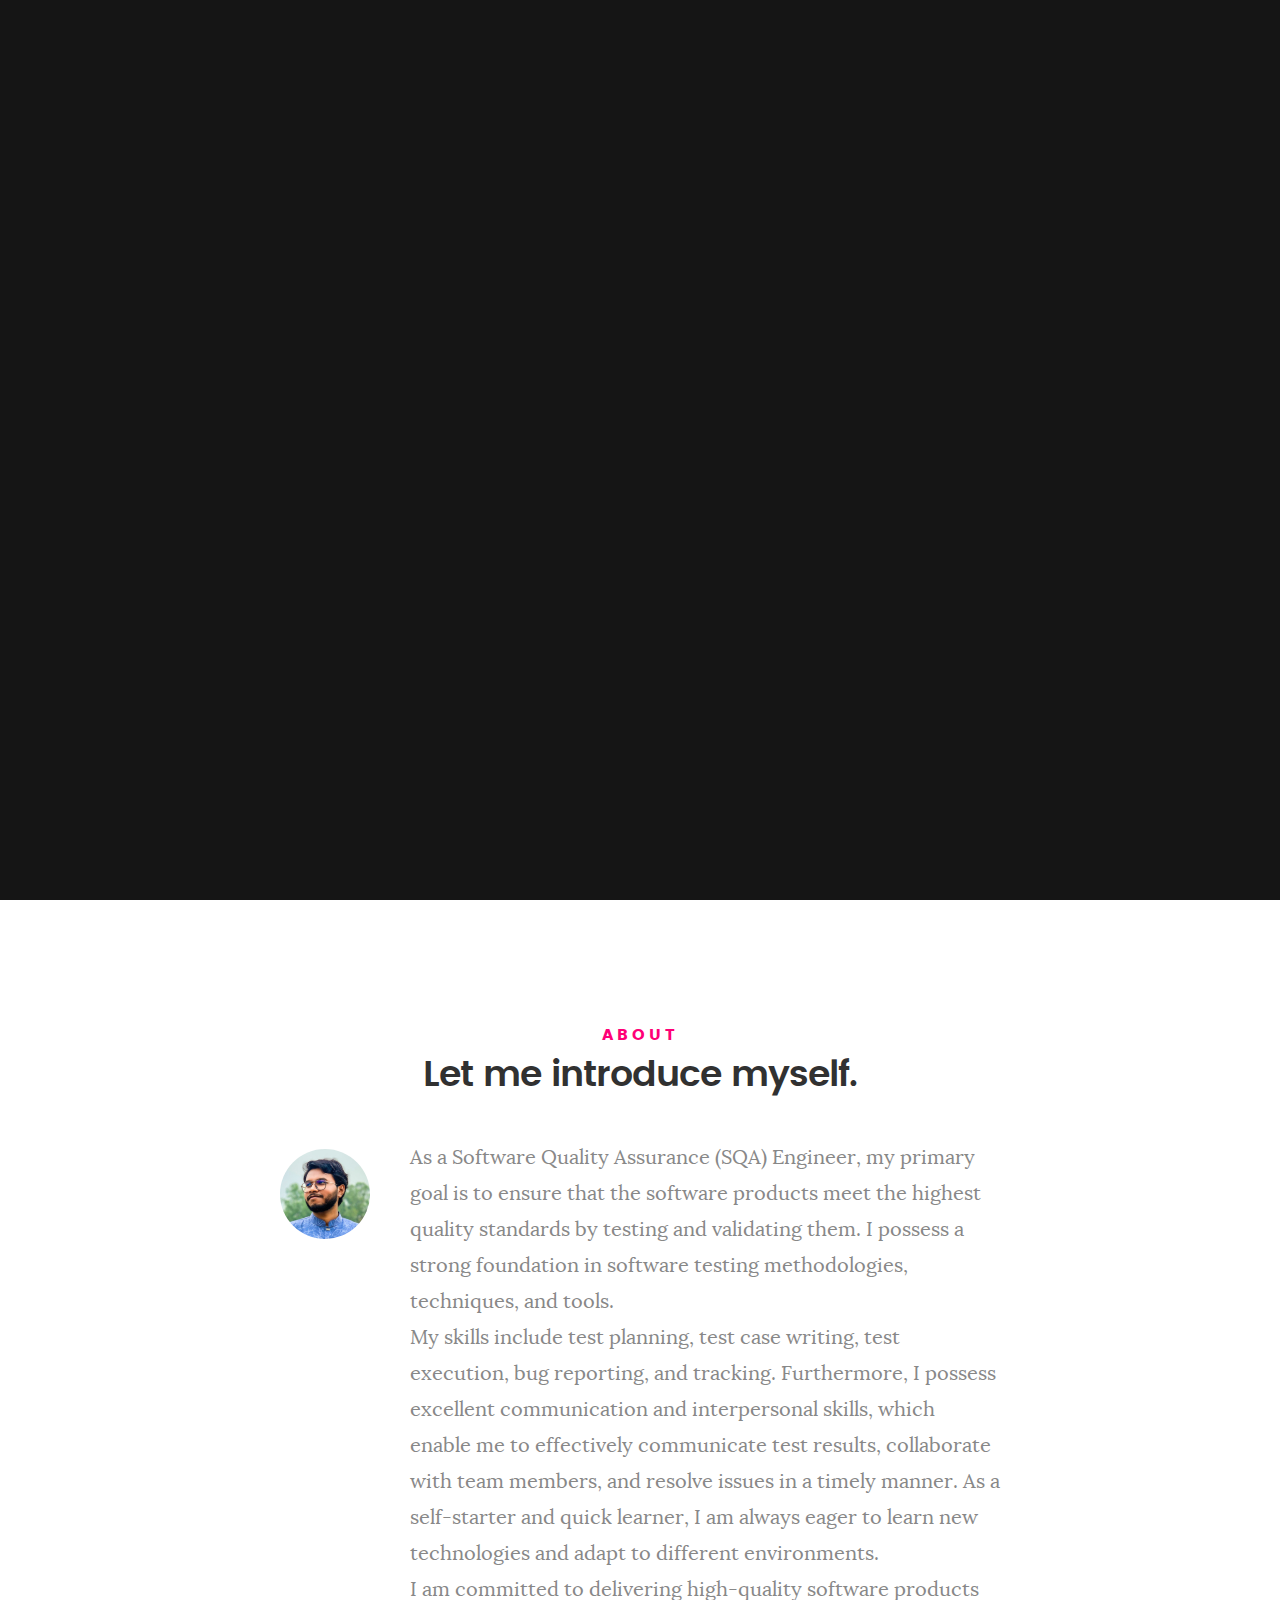
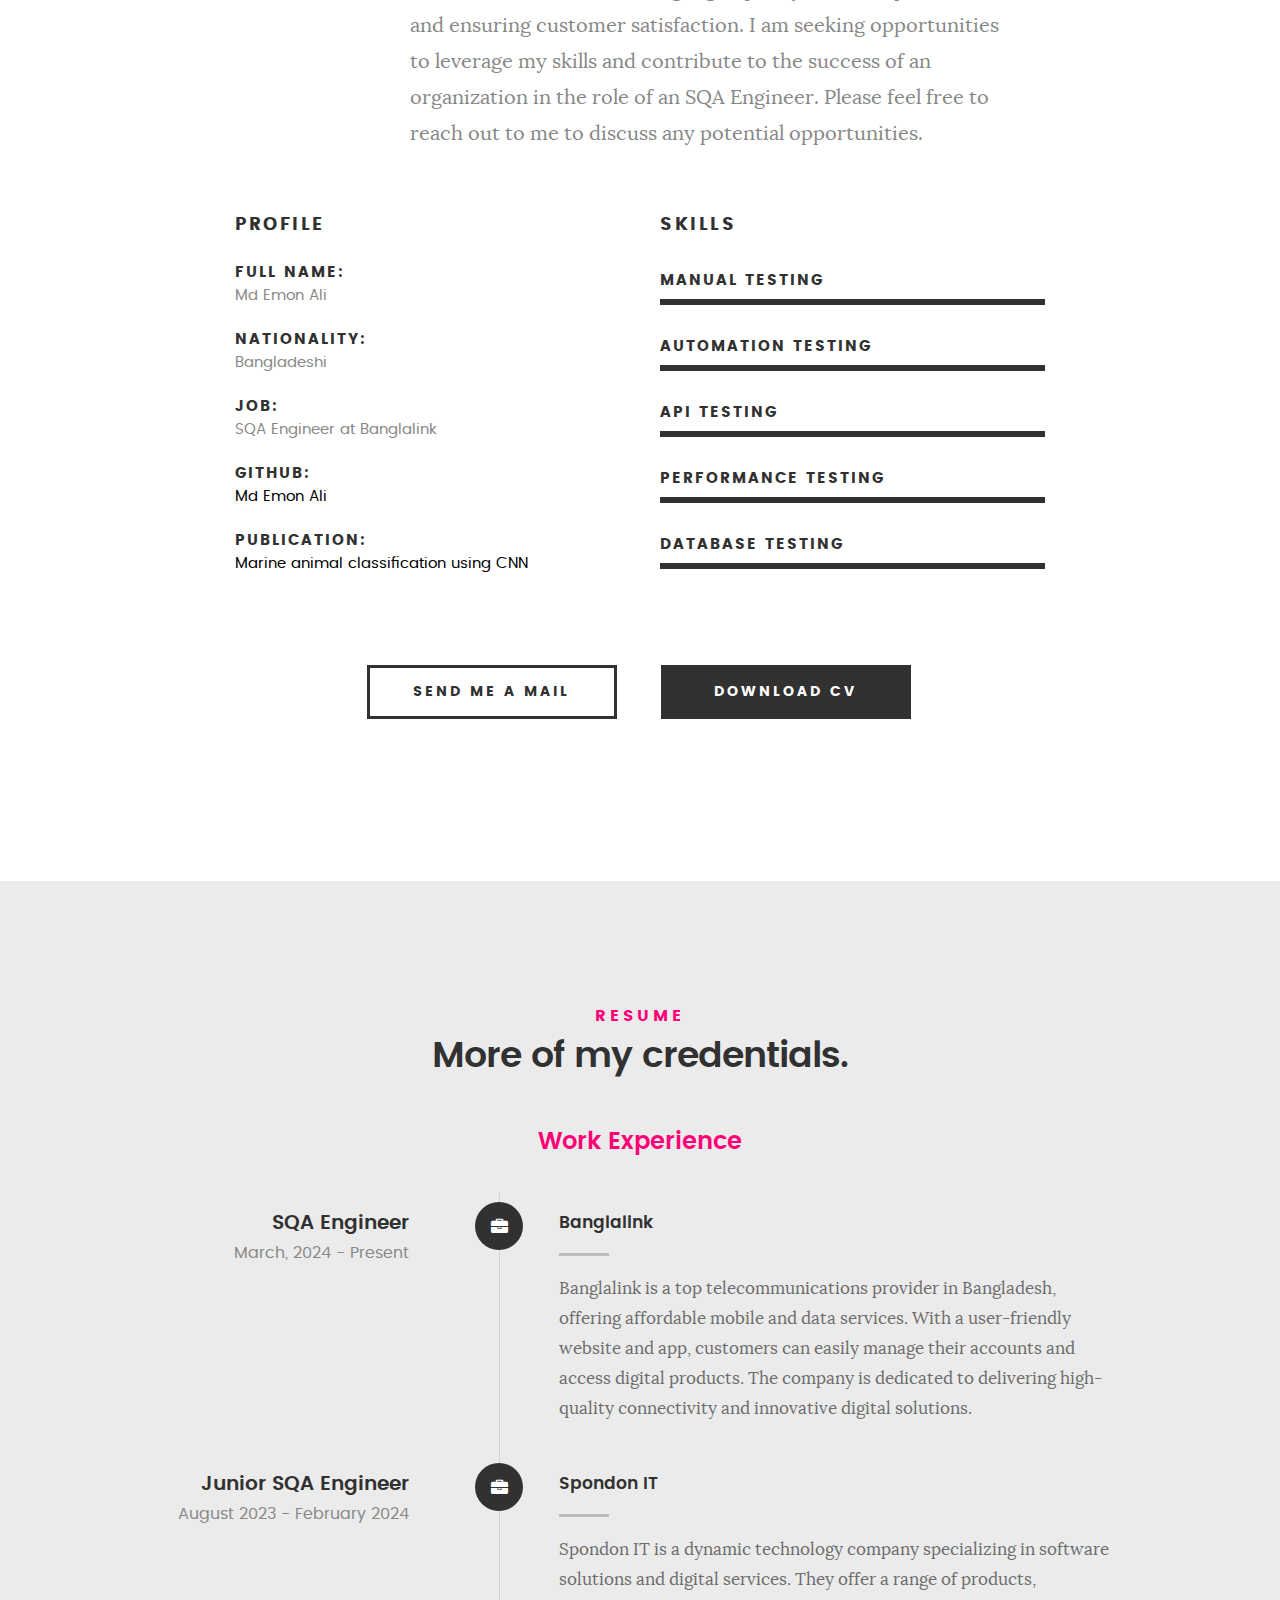
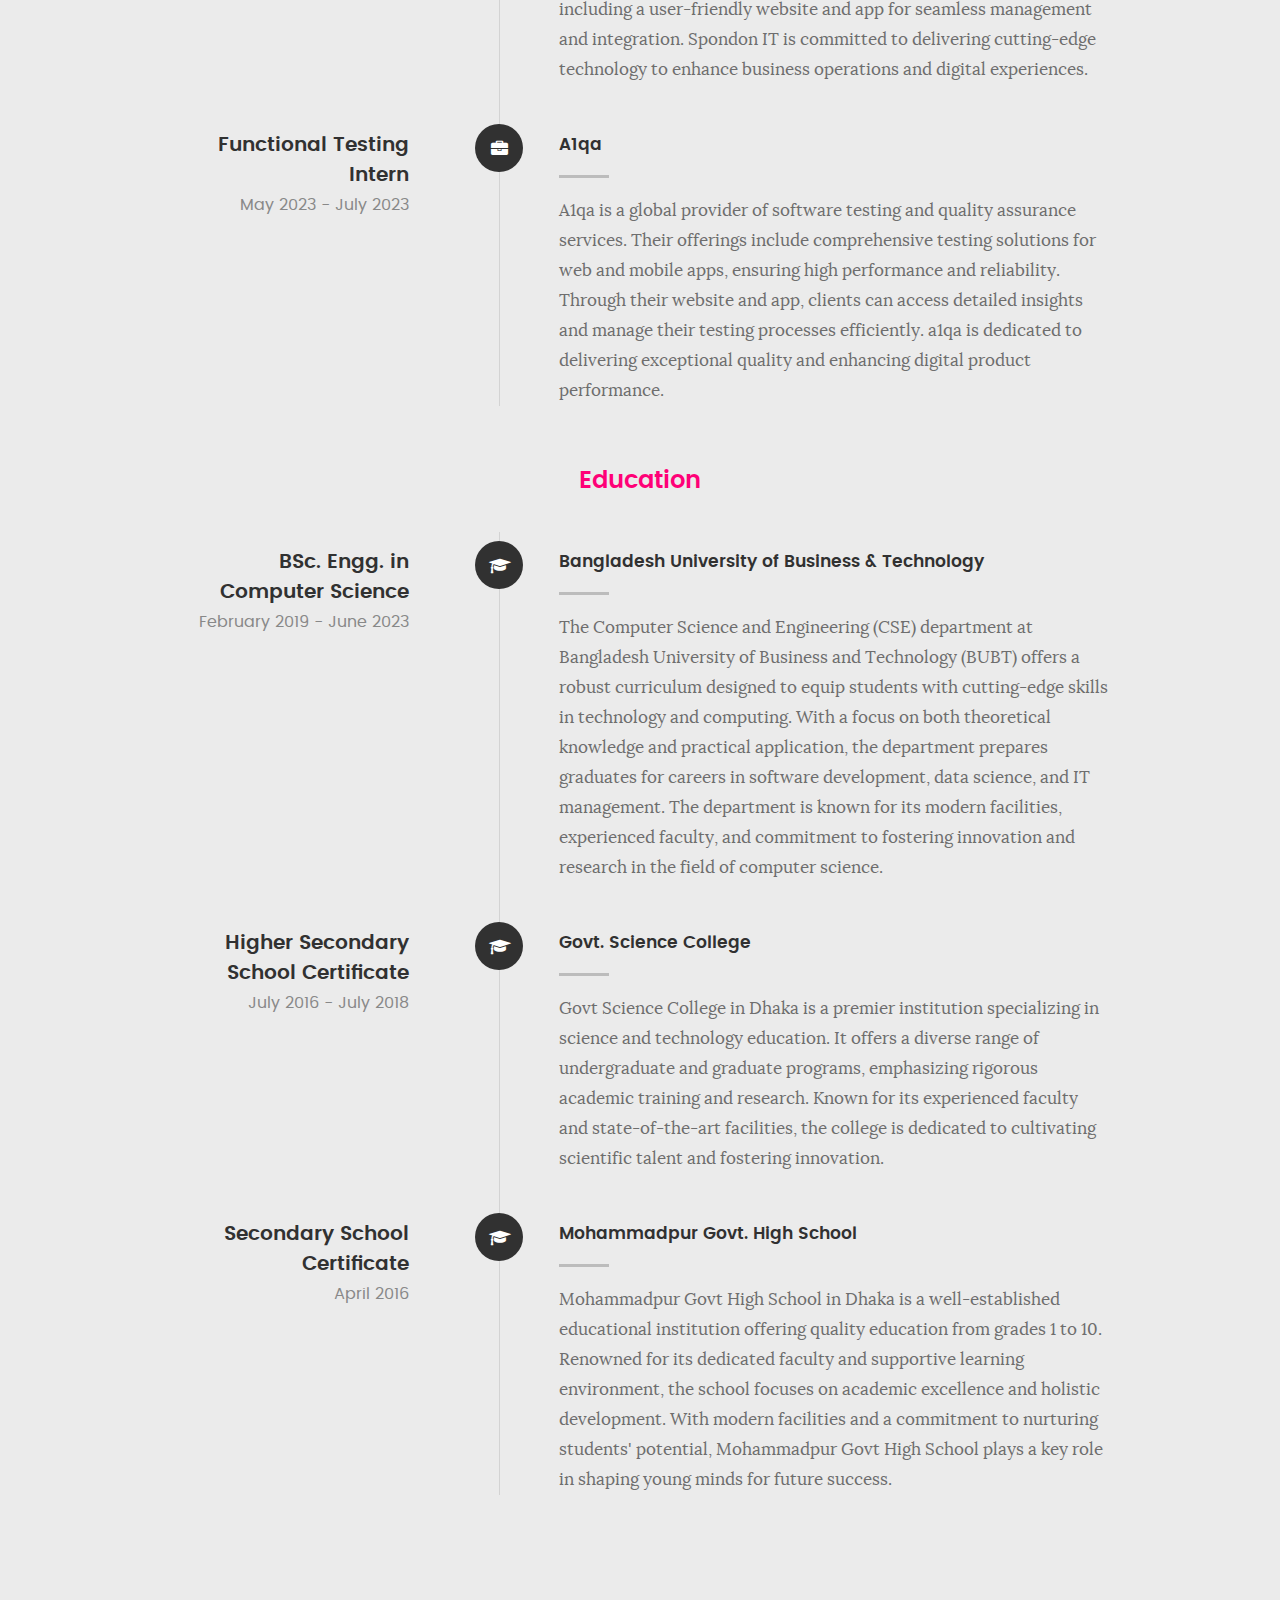
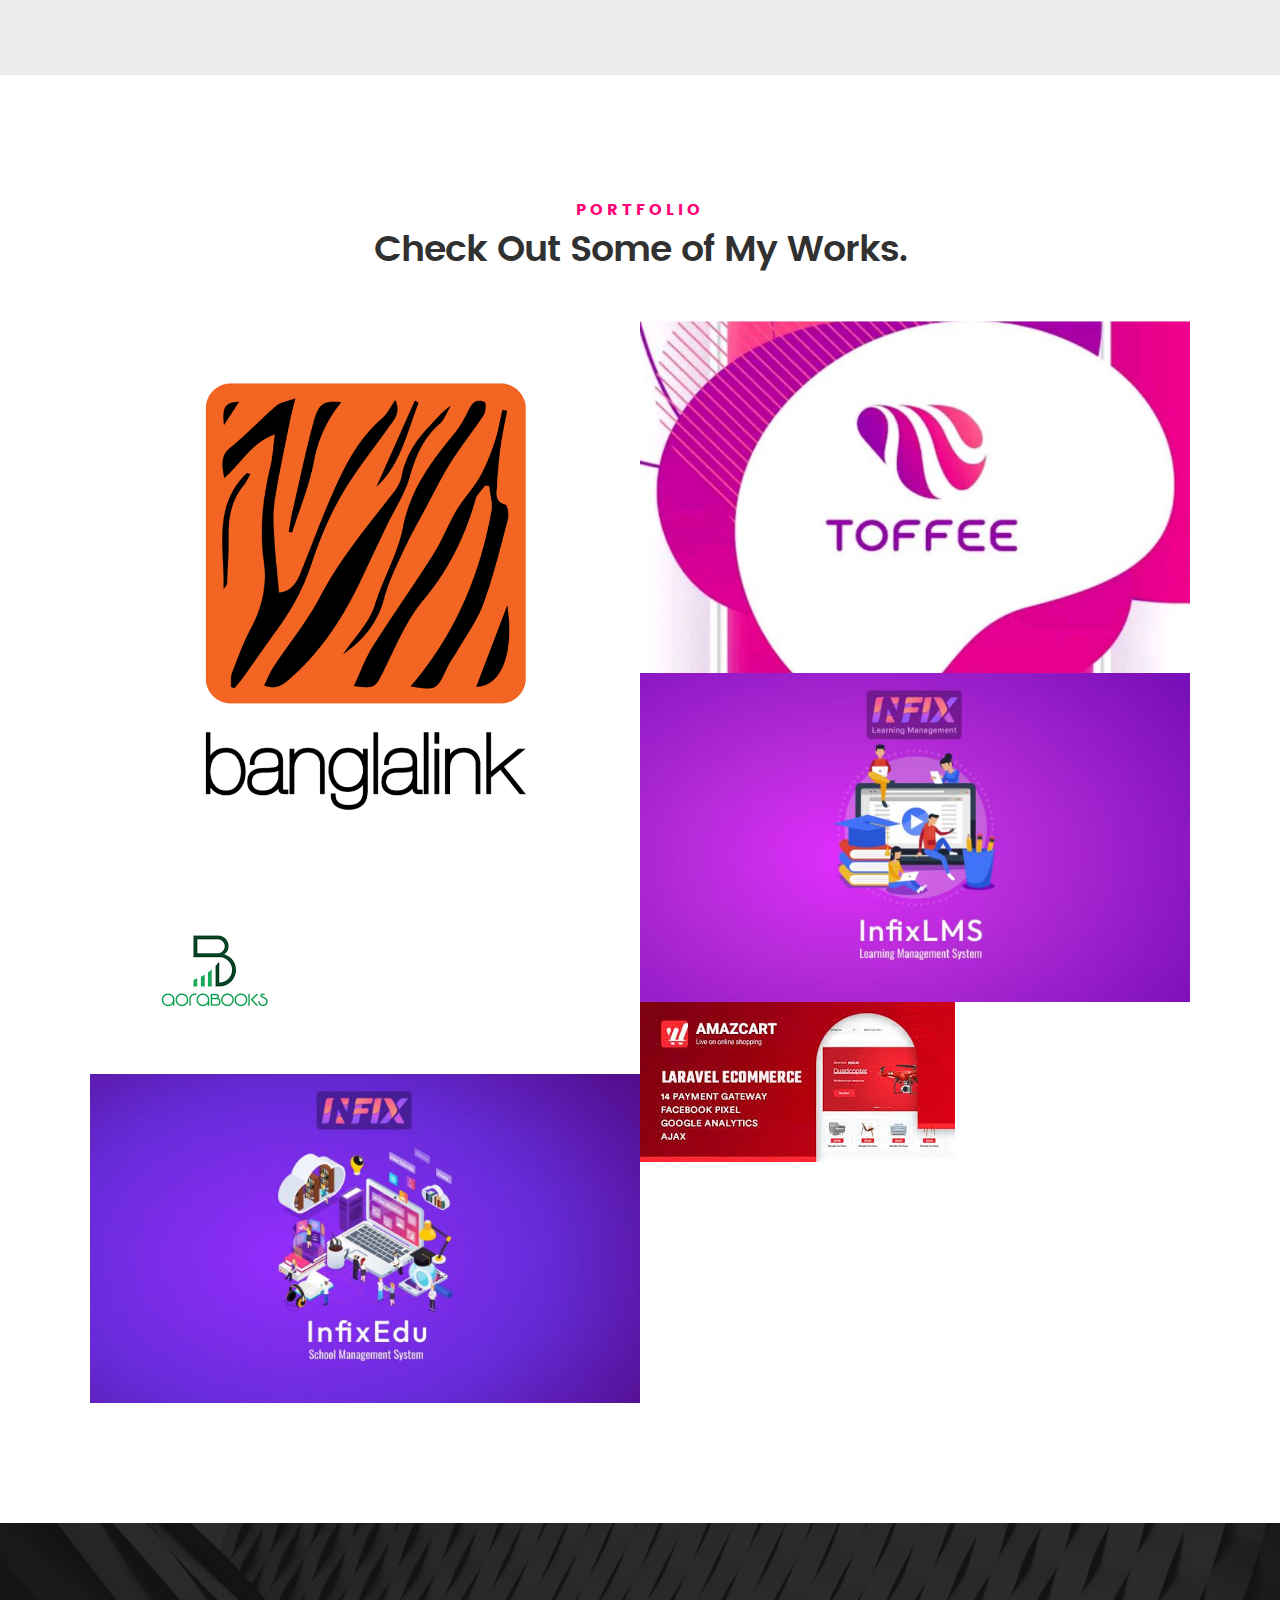
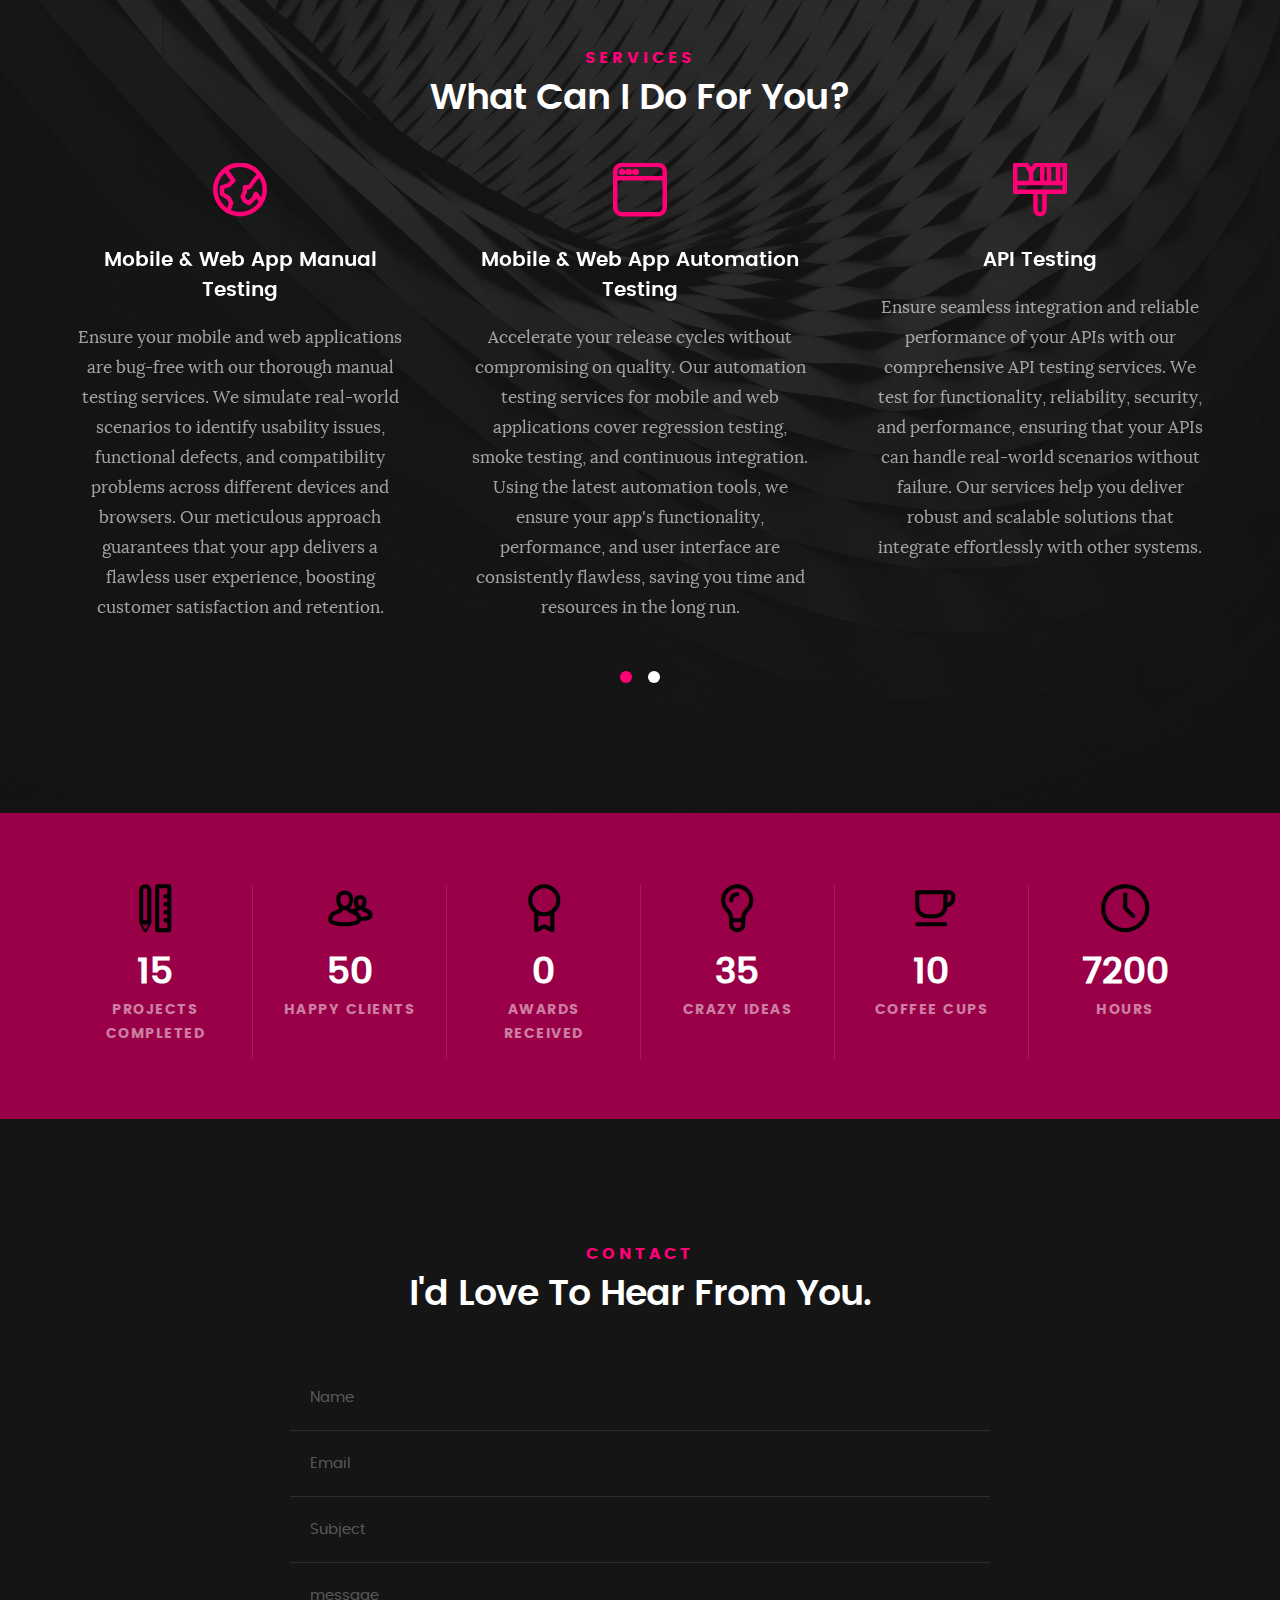
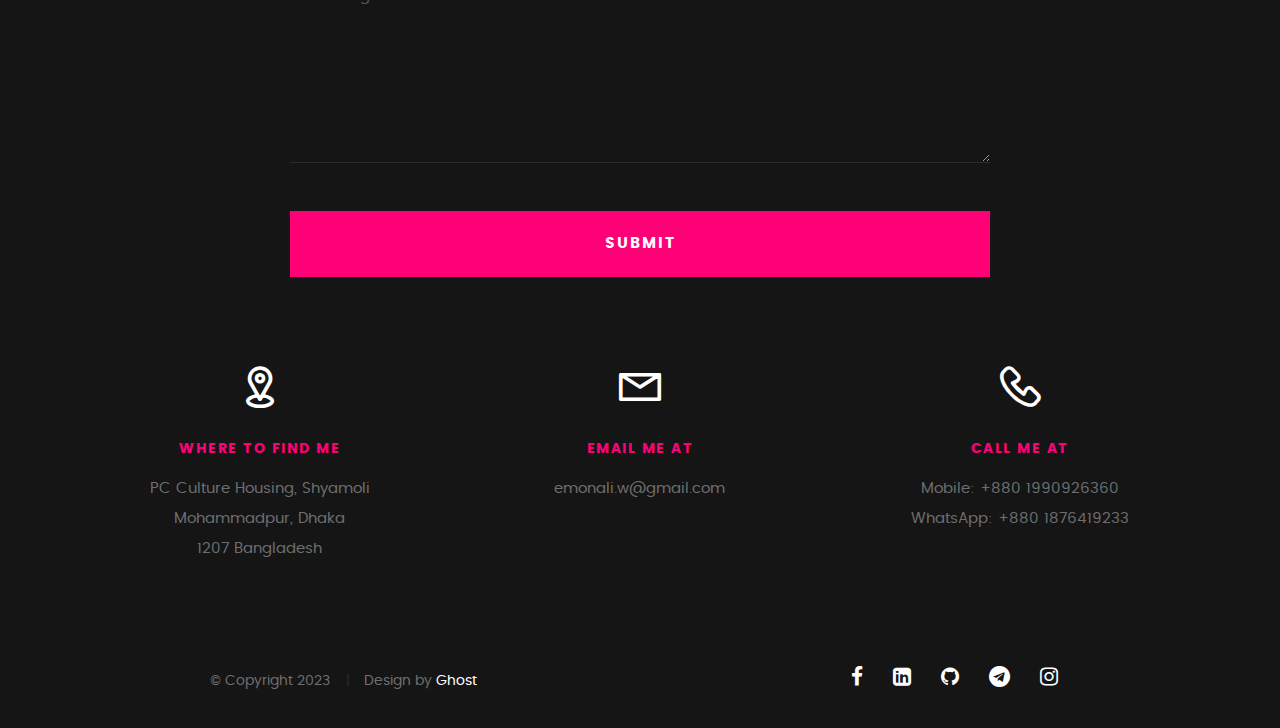
==== commit 873c423e: "Update index.html" ====
--- a/index.html
+++ b/index.html
@@ -94,7 +94,7 @@
    	<ul class="intro-social">        
          <li><a href="https://www.facebook.com/emon.ak23"><i class="fa fa-facebook"></i></a></li>
          <li><a href="https://www.linkedin.com/in/aliemon"><i class='fa fa-linkedin-square'></i></a></li>
-	 <li><a href="https://www.snapchat.com/add/unrealemonn"><i class="fa fa-snapchat"></i></a></li>
+	 <li><a href="https://github.com/unrealemon"><i class="fa fa-github"></i></a></li>
 	 <li><a href="https://t.me/unrealemon"><i class="fa fa-telegram"></i></a></li>
 	 <li><a href="https://www.instagram.com/unrealemon"><i class="fa fa-instagram"></i></a></li>
       </ul> <!-- /intro-social -->      	
@@ -994,7 +994,7 @@
      			<ul class="footer-social">        
 			      <li><a href="https://www.facebook.com/emon.ak23"><i class="fa fa-facebook"></i></a></li>
                               <li><a href="https://www.linkedin.com/in/aliemon"><i class='fa fa-linkedin-square'></i></a></li>
-	                      <li><a href="https://www.snapchat.com/add/unrealemonn"><i class="fa fa-snapchat"></i></a></li>
+	                       <li><a href="https://github.com/unrealemon"><i class="fa fa-github"></i></a></li>
 	                      <li><a href="https://t.me/unrealemon"><i class="fa fa-telegram"></i></a></li>
 	                      <li><a href="https://www.instagram.com/unrealemon"><i class="fa fa-instagram"></i></a></li>
 			   </ul> 
